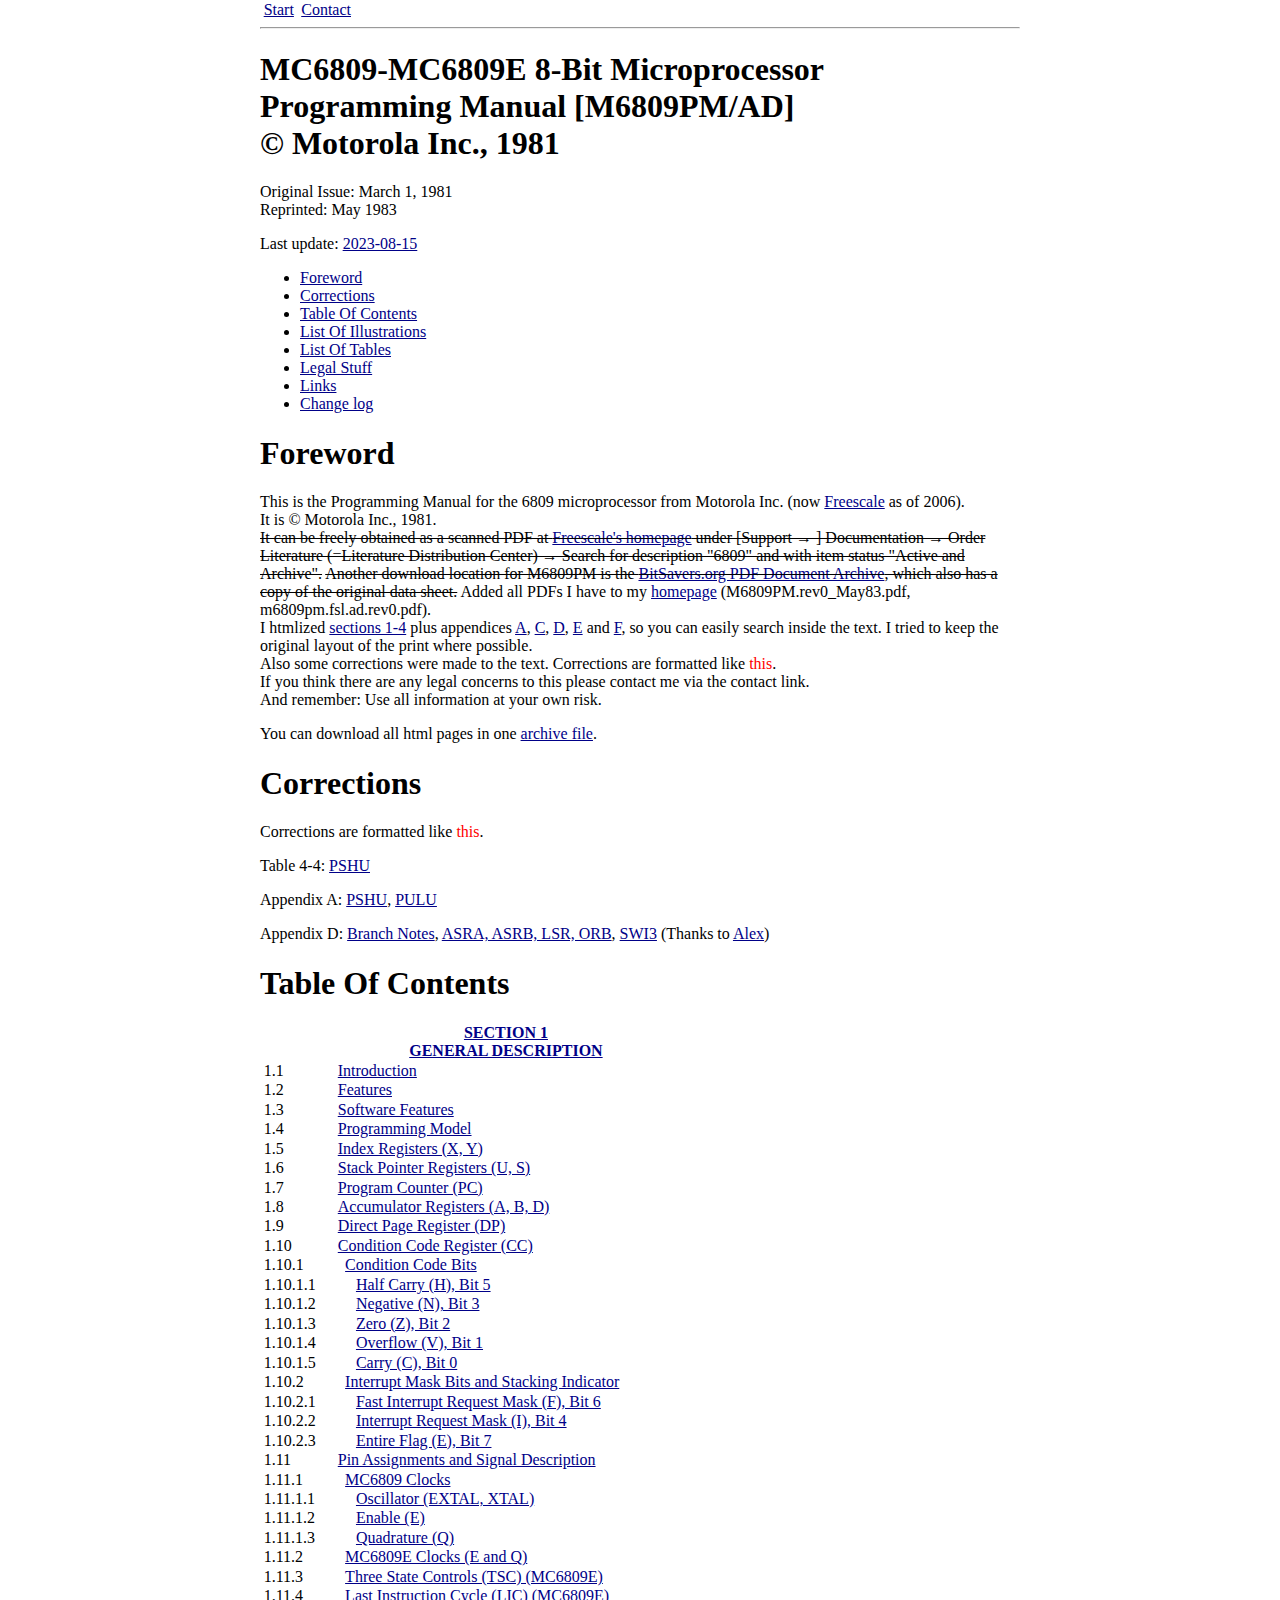
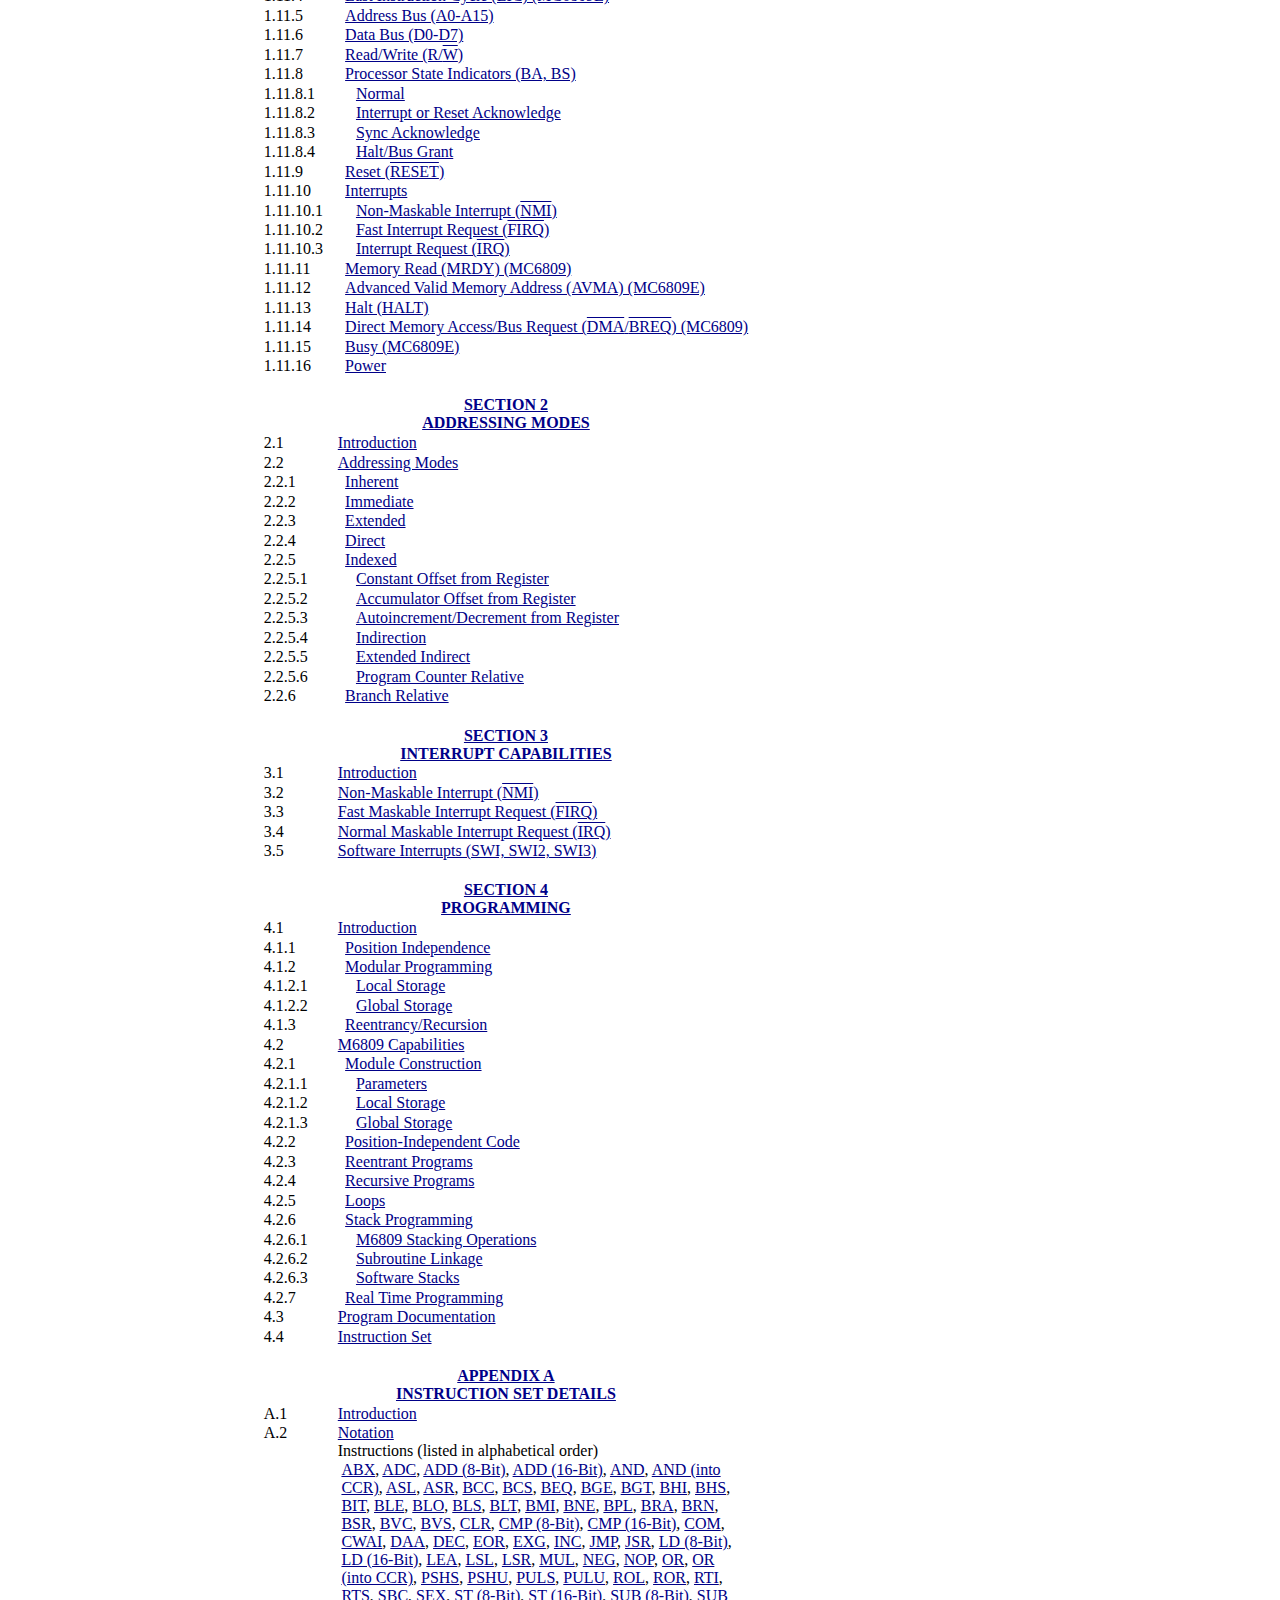
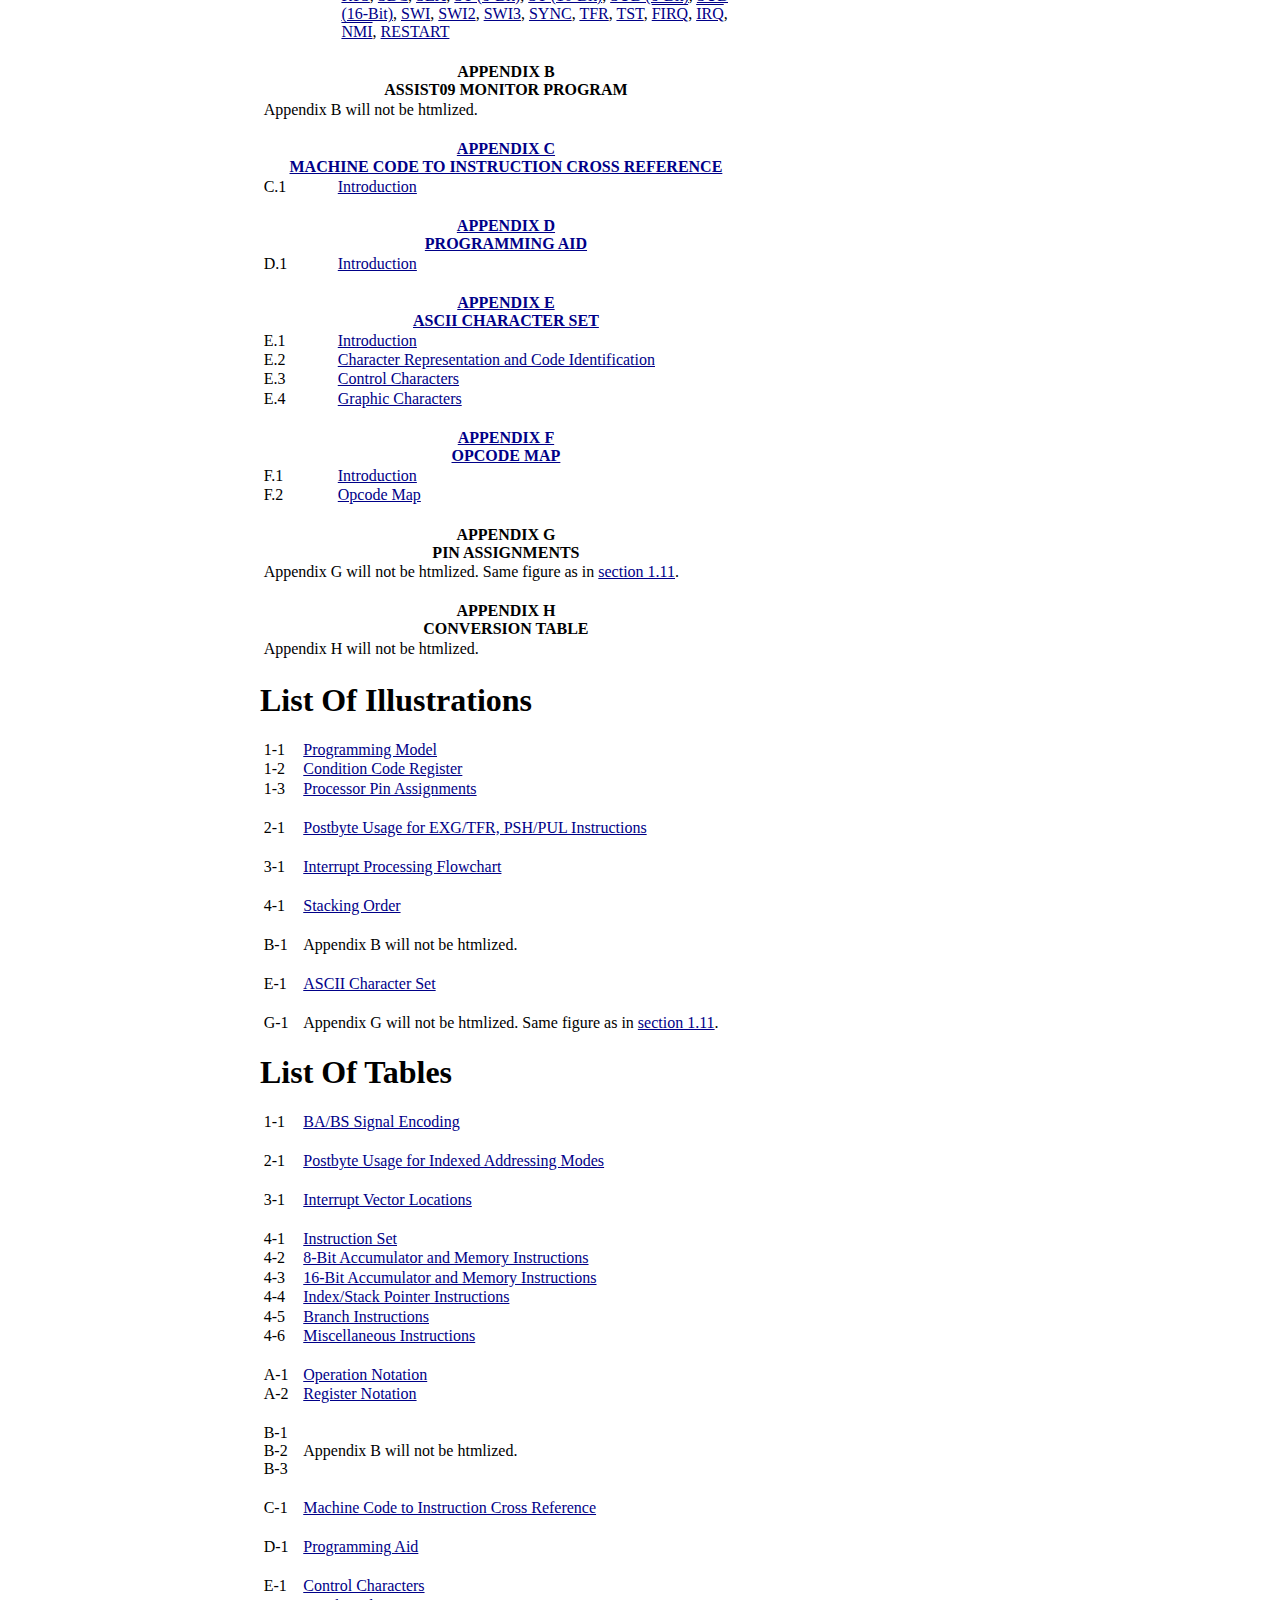
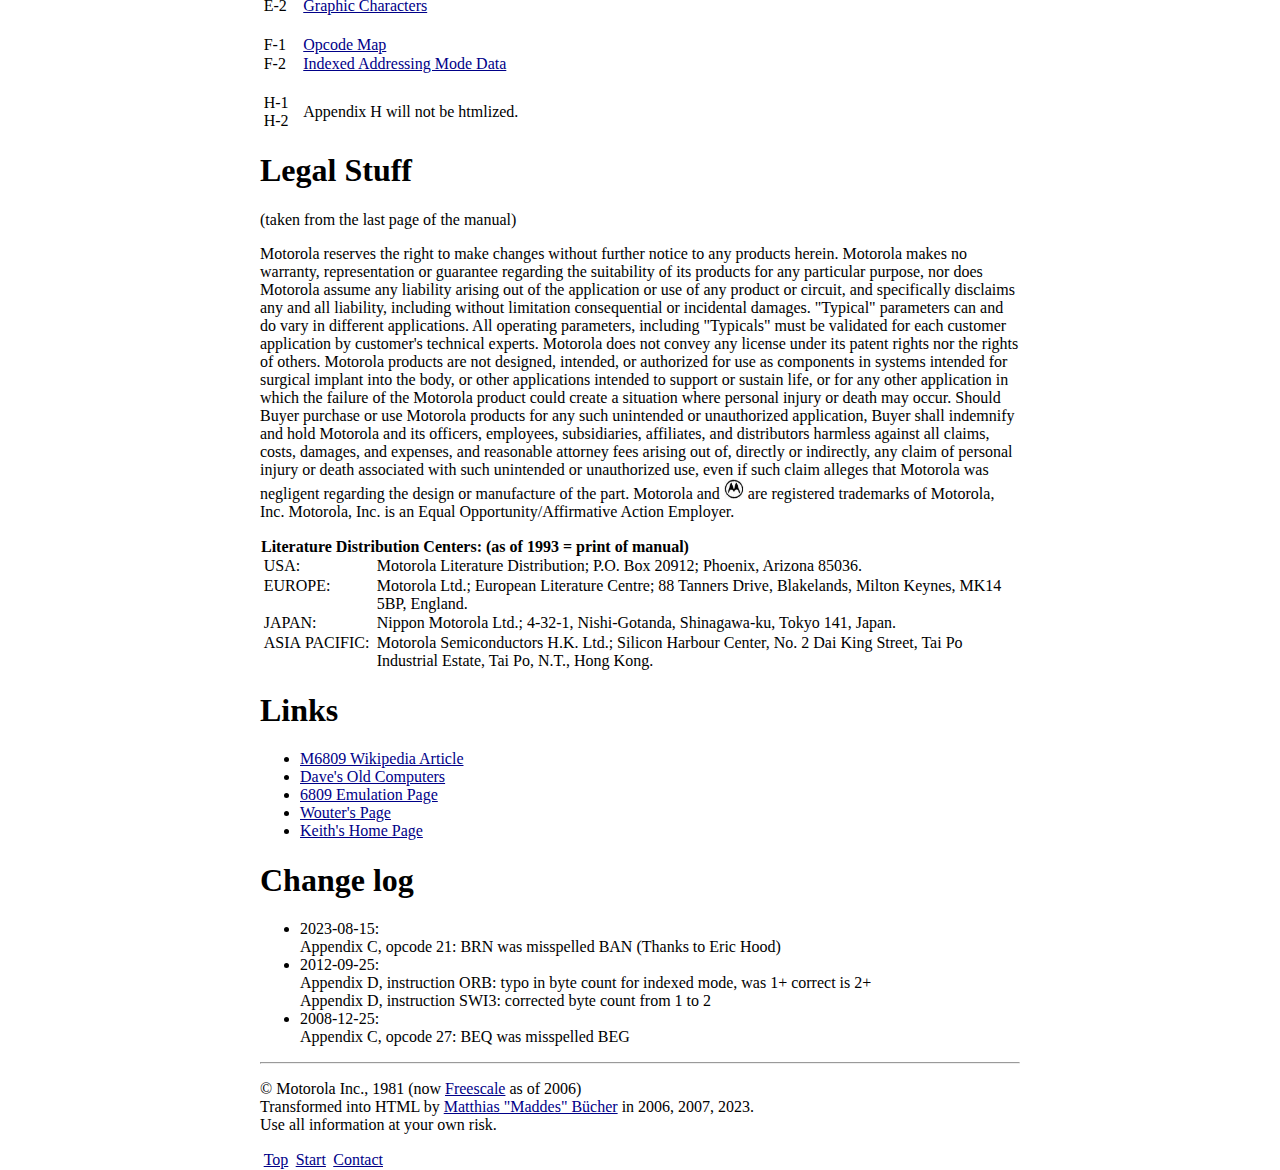
==== index.htm @ 048f1fd5 "Add HTMLized version of M6809PM with lastest updates from 2023-08-15" ====
<!DOCTYPE HTML PUBLIC "-//W3C//DTD HTML 4.01 Transitional//EN" "http://www.w3.org/TR/html4/loose.dtd">
<html lang="en">
<head>
<meta http-equiv="Content-Type" content="text/html;charset=UTF-8">
<title>MC6809-MC6809E Microprocessor Programming Manual [M6809PM] - Table Of Contents - Maddes.net</title>
<link rel="stylesheet" type="text/css" media="all" href="css/m6809pm.css">
</head>

<body><div class="text">
<a name="top"></a>
<table border="0"><tr>
<td><a href=".." target="_top">Start</a></td>
<td><a href="../contact.php">Contact</a></td>
</tr></table>

<hr>

<h1>MC6809-MC6809E 8-Bit Microprocessor Programming Manual [M6809PM/AD]<br>&copy; Motorola Inc., 1981</h1>

<p>Original Issue: March 1, 1981<br>
Reprinted: May 1983</p>

<p>Last update: <a href="#changelog">2023-08-15</a></p>

<ul>
  <li><a href="#foreword">Foreword</a></li>
  <li><a href="#corrections">Corrections</a></li>
  <li><a href="#toc">Table Of Contents</a></li>
  <li><a href="#loi">List Of Illustrations</a></li>
  <li><a href="#lot">List Of Tables</a></li>
  <li><a href="#legal">Legal Stuff</a></li>
  <li><a href="#links">Links</a></li>
  <li><a href="#changelog">Change log</a></li>
</ul>

<h1><a name="foreword">Foreword</a></h1>
<p>This is the Programming Manual for the 6809 microprocessor from Motorola Inc. (now <a href="http://www.freescale.com/" target="_top">Freescale</a> as of 2006).<br>
It is &copy; Motorola Inc., 1981.<br>
<s>It can be freely obtained as a scanned PDF at <a href="http://www.freescale.com/" target="_top">Freescale's homepage</a> under [Support &rarr; ] Documentation &rarr; Order Literature (=Literature Distribution Center) &rarr; Search for description &quot;6809&quot; and with item status &quot;Active and Archive&quot;.</s>
<s>Another download location for M6809PM is the <a href="http://www.bitsavers.org/pdf/motorola/" target="_top">BitSavers.org PDF Document Archive</a>, which also has a copy of the original data sheet.</s>
Added all PDFs I have to my <a href="../files/m6809pm/">homepage</a> (M6809PM.rev0_May83.pdf, m6809pm.fsl.ad.rev0.pdf).<br>
I htmlized <a href="sections.htm">sections 1-4</a> plus appendices <a href="appendix_a.htm">A</a>, <a href="appendix_c.htm">C</a>, <a href="appendix_d.htm">D</a>, <a href="appendix_e.htm">E</a> and <a href="appendix_f.htm">F</a>, so you can easily search inside the text.
I tried to keep the original layout of the print where possible.<br>
Also some corrections were made to the text.
Corrections are formatted like <span class="correction">this</span>.<br>
If you think there are any legal concerns to this please contact me via the contact link.<br>
And remember: Use all information at your own risk.</p>
<p>You can download all html pages in one <a href="../files/m6809pm/m6809pm_html.zip">archive file</a>.</p>

<h1><a name="corrections">Corrections</a></h1>
<p>Corrections are formatted like <span class="correction">this</span>.</p>
<p>Table 4-4: <a href="sections.htm#tab4-4">PSHU</a></p>
<p>Appendix A: <a href="appendix_a.htm#PSHU">PSHU</a>, <a href="appendix_a.htm#PULU">PULU</a></p>
<p>Appendix D: <a href="appendix_d.htm#noteD-1a">Branch Notes</a>, <a href="appendix_d.htm#tabD-1f">ASRA, ASRB, LSR, ORB</a>, <a href="appendix_d.htm#tabD-1f">SWI3</a> (Thanks to <a href="http://alex.kazik.de/" target="_top">Alex</a>)</p>

<h1><a name="toc">Table Of Contents</a></h1>
<table>
  <tr>
    <th colspan="5"><a href="sections.htm#sec1">SECTION 1<br>GENERAL DESCRIPTION</a></th>
  </tr>
  <tr>
    <td class="top left">1.1</td><td colspan="1"></td><td colspan="3"><a href="sections.htm#sec1_1">Introduction</a></td>
  </tr>
  <tr>
    <td class="top left">1.2</td><td colspan="1"></td><td colspan="3"><a href="sections.htm#sec1_2">Features</a></td>
  </tr>
  <tr>
    <td class="top left">1.3</td><td colspan="1"></td><td colspan="3"><a href="sections.htm#sec1_3">Software Features</a></td>
  </tr>
  <tr>
    <td class="top left">1.4</td><td colspan="1"></td><td colspan="3"><a href="sections.htm#sec1_4">Programming Model</a></td>
  </tr>
  <tr>
    <td class="top left">1.5</td><td colspan="1"></td><td colspan="3"><a href="sections.htm#sec1_5">Index Registers (X, Y)</a></td>
  </tr>
  <tr>
    <td class="top left">1.6</td><td colspan="1"></td><td colspan="3"><a href="sections.htm#sec1_6">Stack Pointer Registers (U, S)</a></td>
  </tr>
  <tr>
    <td class="top left">1.7</td><td colspan="1"></td><td colspan="3"><a href="sections.htm#sec1_7">Program Counter (PC)</a></td>
  </tr>
  <tr>
    <td class="top left">1.8</td><td colspan="1"></td><td colspan="3"><a href="sections.htm#sec1_8">Accumulator Registers (A, B, D)</a></td>
  </tr>
  <tr>
    <td class="top left">1.9</td><td colspan="1"></td><td colspan="3"><a href="sections.htm#sec1_9">Direct Page Register (DP)</a></td>
  </tr>
  <tr>
    <td class="top left">1.10</td><td colspan="1"></td><td colspan="3"><a href="sections.htm#sec1_10">Condition Code Register (CC)</a></td>
  </tr>
  <tr>
    <td class="top left">1.10.1</td><td colspan="2"></td><td colspan="2"><a href="sections.htm#sec1_10_1">Condition Code Bits</a></td>
  </tr>
  <tr>
    <td class="top left">1.10.1.1</td><td colspan="3"></td><td colspan="1"><a href="sections.htm#sec1_10_1_1">Half Carry (H), Bit 5</a></td>
  </tr>
  <tr>
    <td class="top left">1.10.1.2</td><td colspan="3"></td><td colspan="1"><a href="sections.htm#sec1_10_1_2">Negative (N), Bit 3</a></td>
  </tr>
  <tr>
    <td class="top left">1.10.1.3</td><td colspan="3"></td><td colspan="1"><a href="sections.htm#sec1_10_1_3">Zero (Z), Bit 2</a></td>
  </tr>
  <tr>
    <td class="top left">1.10.1.4</td><td colspan="3"></td><td colspan="1"><a href="sections.htm#sec1_10_1_4">Overflow (V), Bit 1</a></td>
  </tr>
  <tr>
    <td class="top left">1.10.1.5</td><td colspan="3"></td><td colspan="1"><a href="sections.htm#sec1_10_1_5">Carry (C), Bit 0</a></td>
  </tr>
  <tr>
    <td class="top left">1.10.2</td><td colspan="2"></td><td colspan="2"><a href="sections.htm#sec1_10_2">Interrupt Mask Bits and Stacking Indicator</a></td>
  </tr>
  <tr>
    <td class="top left">1.10.2.1</td><td colspan="3"></td><td colspan="1"><a href="sections.htm#sec1_10_2_1">Fast Interrupt Request Mask (F), Bit 6</a></td>
  </tr>
  <tr>
    <td class="top left">1.10.2.2</td><td colspan="3"></td><td colspan="1"><a href="sections.htm#sec1_10_2_2">Interrupt Request Mask (I), Bit 4</a></td>
  </tr>
  <tr>
    <td class="top left">1.10.2.3</td><td colspan="3"></td><td colspan="1"><a href="sections.htm#sec1_10_2_3">Entire Flag (E), Bit 7</a></td>
  </tr>
  <tr>
    <td class="top left">1.11</td><td colspan="1"></td><td colspan="3"><a href="sections.htm#sec1_11">Pin Assignments and Signal Description</a></td>
  </tr>
  <tr>
    <td class="top left">1.11.1</td><td colspan="2"></td><td colspan="2"><a href="sections.htm#sec1_11_1">MC6809 Clocks</a></td>
  </tr>
  <tr>
    <td class="top left">1.11.1.1</td><td colspan="3"></td><td colspan="1"><a href="sections.htm#sec1_11_1_1">Oscillator (EXTAL, XTAL)</a></td>
  </tr>
  <tr>
    <td class="top left">1.11.1.2</td><td colspan="3"></td><td colspan="1"><a href="sections.htm#sec1_11_1_2">Enable (E)</a></td>
  </tr>
  <tr>
    <td class="top left">1.11.1.3</td><td colspan="3"></td><td colspan="1"><a href="sections.htm#sec1_11_1_3">Quadrature (Q)</a></td>
  </tr>
  <tr>
    <td class="top left">1.11.2</td><td colspan="2"></td><td colspan="2"><a href="sections.htm#sec1_11_2">MC6809E Clocks (E and Q)</a></td>
  </tr>
  <tr>
    <td class="top left">1.11.3</td><td colspan="2"></td><td colspan="2"><a href="sections.htm#sec1_11_3">Three State Controls (TSC) (MC6809E)</a></td>
  </tr>
  <tr>
    <td class="top left">1.11.4</td><td colspan="2"></td><td colspan="2"><a href="sections.htm#sec1_11_4">Last Instruction Cycle (LIC) (MC6809E)</a></td>
  </tr>
  <tr>
    <td class="top left">1.11.5</td><td colspan="2"></td><td colspan="2"><a href="sections.htm#sec1_11_5">Address Bus (A0-A15)</a></td>
  </tr>
  <tr>
    <td class="top left">1.11.6</td><td colspan="2"></td><td colspan="2"><a href="sections.htm#sec1_11_6">Data Bus (D0-D7)</a></td>
  </tr>
  <tr>
    <td class="top left">1.11.7</td><td colspan="2"></td><td colspan="2"><a href="sections.htm#sec1_11_7">Read/Write (R/<span class="lowsignal">W</span>)</a></td>
  </tr>
  <tr>
    <td class="top left">1.11.8</td><td colspan="2"></td><td colspan="2"><a href="sections.htm#sec1_11_8">Processor State Indicators (BA, BS)</a></td>
  </tr>
  <tr>
    <td class="top left">1.11.8.1</td><td colspan="3"></td><td colspan="1"><a href="sections.htm#sec1_11_8_1">Normal</a></td>
  </tr>
  <tr>
    <td class="top left">1.11.8.2</td><td colspan="3"></td><td colspan="1"><a href="sections.htm#sec1_11_8_2">Interrupt or Reset Acknowledge</a></td>
  </tr>
  <tr>
    <td class="top left">1.11.8.3</td><td colspan="3"></td><td colspan="1"><a href="sections.htm#sec1_11_8_3">Sync Acknowledge</a></td>
  </tr>
  <tr>
    <td class="top left">1.11.8.4</td><td colspan="3"></td><td colspan="1"><a href="sections.htm#sec1_11_8_4">Halt/Bus Grant</a></td>
  </tr>
  <tr>
    <td class="top left">1.11.9</td><td colspan="2"></td><td colspan="2"><a href="sections.htm#sec1_11_9">Reset (<span class="lowsignal">RESET</span>)</a></td>
  </tr>
  <tr>
    <td class="top left">1.11.10</td><td colspan="2"></td><td colspan="2"><a href="sections.htm#sec1_11_10">Interrupts</a></td>
  </tr>
  <tr>
    <td class="top left">1.11.10.1</td><td colspan="3"></td><td colspan="1"><a href="sections.htm#sec1_11_10_1">Non-Maskable Interrupt (<span class="lowsignal">NMI</span>)</a></td>
  </tr>
  <tr>
    <td class="top left">1.11.10.2</td><td colspan="3"></td><td colspan="1"><a href="sections.htm#sec1_11_10_2">Fast Interrupt Request (<span class="lowsignal">FIRQ</span>)</a></td>
  </tr>
  <tr>
    <td class="top left">1.11.10.3</td><td colspan="3"></td><td colspan="1"><a href="sections.htm#sec1_11_10_3">Interrupt Request (<span class="lowsignal">IRQ</span>)</a></td>
  </tr>
  <tr>
    <td class="top left">1.11.11</td><td colspan="2"></td><td colspan="2"><a href="sections.htm#sec1_11_11">Memory Read (MRDY) (MC6809)</a></td>
  </tr>
  <tr>
    <td class="top left">1.11.12</td><td colspan="2"></td><td colspan="2"><a href="sections.htm#sec1_11_12">Advanced Valid Memory Address (AVMA) (MC6809E)</a></td>
  </tr>
  <tr>
    <td class="top left">1.11.13</td><td colspan="2"></td><td colspan="2"><a href="sections.htm#sec1_11_13">Halt (HALT)</a></td>
  </tr>
  <tr>
    <td class="top left">1.11.14</td><td colspan="2"></td><td colspan="2"><a href="sections.htm#sec1_11_14">Direct Memory Access/Bus Request (<span class="lowsignal">DMA</span>/<span class="lowsignal">BREQ</span>) (MC6809)</a></td>
  </tr>
  <tr>
    <td class="top left">1.11.15</td><td colspan="2"></td><td colspan="2"><a href="sections.htm#sec1_11_15">Busy (MC6809E)</a></td>
  </tr>
  <tr>
    <td class="top left">1.11.16</td><td colspan="2"></td><td colspan="2"><a href="sections.htm#sec1_11_16">Power</a></td>
  </tr>
  <tr>
    <td colspan="5">&nbsp;</td>
  </tr>
  <tr>
    <th colspan="5"><a href="sections.htm#sec2">SECTION 2<br>ADDRESSING MODES</a></th>
  </tr>
  <tr>
    <td class="top left">2.1</td><td colspan="1"></td><td colspan="3"><a href="sections.htm#sec2_1">Introduction</a></td>
  </tr>
  <tr>
    <td class="top left">2.2</td><td colspan="1"></td><td colspan="3"><a href="sections.htm#sec2_2">Addressing Modes</a></td>
  </tr>
  <tr>
    <td class="top left">2.2.1</td><td colspan="2"></td><td colspan="2"><a href="sections.htm#sec2_2_1">Inherent</a></td>
  </tr>
  <tr>
    <td class="top left">2.2.2</td><td colspan="2"></td><td colspan="2"><a href="sections.htm#sec2_2_2">Immediate</a></td>
  </tr>
  <tr>
    <td class="top left">2.2.3</td><td colspan="2"></td><td colspan="2"><a href="sections.htm#sec2_2_3">Extended</a></td>
  </tr>
  <tr>
    <td class="top left">2.2.4</td><td colspan="2"></td><td colspan="2"><a href="sections.htm#sec2_2_4">Direct</a></td>
  </tr>
  <tr>
    <td class="top left">2.2.5</td><td colspan="2"></td><td colspan="2"><a href="sections.htm#sec2_2_5">Indexed</a></td>
  </tr>
  <tr>
    <td class="top left">2.2.5.1</td><td colspan="3"></td><td colspan="1"><a href="sections.htm#sec2_2_5_1">Constant Offset from Register</a></td>
  </tr>
  <tr>
    <td class="top left">2.2.5.2</td><td colspan="3"></td><td colspan="1"><a href="sections.htm#sec2_2_5_2">Accumulator Offset from Register</a></td>
  </tr>
  <tr>
    <td class="top left">2.2.5.3</td><td colspan="3"></td><td colspan="1"><a href="sections.htm#sec2_2_5_3">Autoincrement/Decrement from Register</a></td>
  </tr>
  <tr>
    <td class="top left">2.2.5.4</td><td colspan="3"></td><td colspan="1"><a href="sections.htm#sec2_2_5_4">Indirection</a></td>
  </tr>
  <tr>
    <td class="top left">2.2.5.5</td><td colspan="3"></td><td colspan="1"><a href="sections.htm#sec2_2_5_5">Extended Indirect</a></td>
  </tr>
  <tr>
    <td class="top left">2.2.5.6</td><td colspan="3"></td><td colspan="1"><a href="sections.htm#sec2_2_5_6">Program Counter Relative</a></td>
  </tr>
  <tr>
    <td class="top left">2.2.6</td><td colspan="2"></td><td colspan="2"><a href="sections.htm#sec2_2_6">Branch Relative</a></td>
  </tr>
  <tr>
    <td colspan="5">&nbsp;</td>
  </tr>
  <tr>
    <th colspan="5"><a href="sections.htm#sec3">SECTION 3<br>INTERRUPT CAPABILITIES</a></th>
  </tr>
  <tr>
    <td class="top left">3.1</td><td colspan="1"></td><td colspan="3"><a href="sections.htm#sec3_1">Introduction</a></td>
  </tr>
  <tr>
    <td class="top left">3.2</td><td colspan="1"></td><td colspan="3"><a href="sections.htm#sec3_2">Non-Maskable Interrupt (<span class="lowsignal">NMI</span>)</a></td>
  </tr>
  <tr>
    <td class="top left">3.3</td><td colspan="1"></td><td colspan="3"><a href="sections.htm#sec3_3">Fast Maskable Interrupt Request (<span class="lowsignal">FIRQ</span>)</a></td>
  </tr>
  <tr>
    <td class="top left">3.4</td><td colspan="1"></td><td colspan="3"><a href="sections.htm#sec3_4">Normal Maskable Interrupt Request (<span class="lowsignal">IRQ</span>)</a></td>
  </tr>
  <tr>
    <td class="top left">3.5</td><td colspan="1"></td><td colspan="3"><a href="sections.htm#sec3_5">Software Interrupts (SWI, SWI2, SWI3)</a></td>
  </tr>
  <tr>
    <td colspan="5">&nbsp;</td>
  </tr>
  <tr>
    <th colspan="5"><a href="sections.htm#sec4">SECTION 4<br>PROGRAMMING</a></th>
  </tr>
  <tr>
    <td class="top left">4.1</td><td colspan="1"></td><td colspan="3"><a href="sections.htm#sec4_1">Introduction</a></td>
  </tr>
  <tr>
    <td class="top left">4.1.1</td><td colspan="2"></td><td colspan="2"><a href="sections.htm#sec4_1_1">Position Independence</a></td>
  </tr>
  <tr>
    <td class="top left">4.1.2</td><td colspan="2"></td><td colspan="2"><a href="sections.htm#sec4_1_2">Modular Programming</a></td>
  </tr>
  <tr>
    <td class="top left">4.1.2.1</td><td colspan="3"></td><td colspan="1"><a href="sections.htm#sec4_1_2_1">Local Storage</a></td>
  </tr>
  <tr>
    <td class="top left">4.1.2.2</td><td colspan="3"></td><td colspan="1"><a href="sections.htm#sec4_1_2_2">Global Storage</a></td>
  </tr>
  <tr>
    <td class="top left">4.1.3</td><td colspan="2"></td><td colspan="2"><a href="sections.htm#sec4_1_3">Reentrancy/Recursion</a></td>
  </tr>
  <tr>
    <td class="top left">4.2</td><td colspan="1"></td><td colspan="3"><a href="sections.htm#sec4_2">M6809 Capabilities</a></td>
  </tr>
  <tr>
    <td class="top left">4.2.1</td><td colspan="2"></td><td colspan="2"><a href="sections.htm#sec4_2_1">Module Construction</a></td>
  </tr>
  <tr>
    <td class="top left">4.2.1.1</td><td colspan="3"></td><td colspan="1"><a href="sections.htm#sec4_2_1_1">Parameters</a></td>
  </tr>
  <tr>
    <td class="top left">4.2.1.2</td><td colspan="3"></td><td colspan="1"><a href="sections.htm#sec4_2_1_2">Local Storage</a></td>
  </tr>
  <tr>
    <td class="top left">4.2.1.3</td><td colspan="3"></td><td colspan="1"><a href="sections.htm#sec4_2_1_3">Global Storage</a></td>
  </tr>
  <tr>
    <td class="top left">4.2.2</td><td colspan="2"></td><td colspan="2"><a href="sections.htm#sec4_2_2">Position-Independent Code</a></td>
  </tr>
  <tr>
    <td class="top left">4.2.3</td><td colspan="2"></td><td colspan="2"><a href="sections.htm#sec4_2_3">Reentrant Programs</a></td>
  </tr>
  <tr>
    <td class="top left">4.2.4</td><td colspan="2"></td><td colspan="2"><a href="sections.htm#sec4_2_4">Recursive Programs</a></td>
  </tr>
  <tr>
    <td class="top left">4.2.5</td><td colspan="2"></td><td colspan="2"><a href="sections.htm#sec4_2_5">Loops</a></td>
  </tr>
  <tr>
    <td class="top left">4.2.6</td><td colspan="2"></td><td colspan="2"><a href="sections.htm#sec4_2_6">Stack Programming</a></td>
  </tr>
  <tr>
    <td class="top left">4.2.6.1</td><td colspan="3"></td><td colspan="1"><a href="sections.htm#sec4_2_6_1">M6809 Stacking Operations</a></td>
  </tr>
  <tr>
    <td class="top left">4.2.6.2</td><td colspan="3"></td><td colspan="1"><a href="sections.htm#sec4_2_6_2">Subroutine Linkage</a></td>
  </tr>
  <tr>
    <td class="top left">4.2.6.3</td><td colspan="3"></td><td colspan="1"><a href="sections.htm#sec4_2_6_3">Software Stacks</a></td>
  </tr>
  <tr>
    <td class="top left">4.2.7</td><td colspan="2"></td><td colspan="2"><a href="sections.htm#sec4_2_7">Real Time Programming</a></td>
  </tr>
  <tr>
    <td class="top left">4.3</td><td colspan="1"></td><td colspan="3"><a href="sections.htm#sec4_3">Program Documentation</a></td>
  </tr>
  <tr>
    <td class="top left">4.4</td><td colspan="1"></td><td colspan="3"><a href="sections.htm#sec4_4">Instruction Set</a></td>
  </tr>
  <tr>
    <td colspan="5">&nbsp;</td>
  </tr>
  <tr>
    <th colspan="5"><a href="appendix_a.htm#appA">APPENDIX A<br>INSTRUCTION SET DETAILS</a></th>
  </tr>
  <tr>
    <td class="top left">A.1</td><td colspan="1"></td><td colspan="3"><a href="appendix_a.htm#appA_1">Introduction</a></td>
  </tr>
  <tr>
    <td class="top left">A.2</td><td colspan="1"></td><td colspan="3"><a href="appendix_a.htm#appA_2">Notation</a><br>
Instructions (listed in alphabetical order)<br>
<table><tr><td width="400">
<a href="appendix_a.htm#ABX">ABX</a>,
<a href="appendix_a.htm#ADC">ADC</a>,
<a href="appendix_a.htm#ADD (8-Bit)">ADD (8-Bit)</a>,
<a href="appendix_a.htm#ADD (16-Bit)">ADD (16-Bit)</a>,
<a href="appendix_a.htm#AND">AND</a>,
<a href="appendix_a.htm#AND">AND (into CCR)</a>,
<a href="appendix_a.htm#ASL">ASL</a>,
<a href="appendix_a.htm#ASR">ASR</a>,
<a href="appendix_a.htm#BCC">BCC</a>,
<a href="appendix_a.htm#BCS">BCS</a>,
<a href="appendix_a.htm#BEQ">BEQ</a>,
<a href="appendix_a.htm#BGE">BGE</a>,
<a href="appendix_a.htm#BGT">BGT</a>,
<a href="appendix_a.htm#BHI">BHI</a>,
<a href="appendix_a.htm#BHS">BHS</a>,
<a href="appendix_a.htm#BIT">BIT</a>,
<a href="appendix_a.htm#BLE">BLE</a>,
<a href="appendix_a.htm#BLO">BLO</a>,
<a href="appendix_a.htm#BLS">BLS</a>,
<a href="appendix_a.htm#BLT">BLT</a>,
<a href="appendix_a.htm#BMI">BMI</a>,
<a href="appendix_a.htm#BNE">BNE</a>,
<a href="appendix_a.htm#BPL">BPL</a>,
<a href="appendix_a.htm#BRA">BRA</a>,
<a href="appendix_a.htm#BRN">BRN</a>,
<a href="appendix_a.htm#BSR">BSR</a>,
<a href="appendix_a.htm#BVC">BVC</a>,
<a href="appendix_a.htm#BVS">BVS</a>,
<a href="appendix_a.htm#CLR">CLR</a>,
<a href="appendix_a.htm#CMP (8-Bit)">CMP (8-Bit)</a>,
<a href="appendix_a.htm#CMP (16-Bit)">CMP (16-Bit)</a>,
<a href="appendix_a.htm#COM">COM</a>,
<a href="appendix_a.htm#CWAI">CWAI</a>,
<a href="appendix_a.htm#DAA">DAA</a>,
<a href="appendix_a.htm#DEC">DEC</a>,
<a href="appendix_a.htm#EOR">EOR</a>,
<a href="appendix_a.htm#EXG">EXG</a>,
<a href="appendix_a.htm#INC">INC</a>,
<a href="appendix_a.htm#JMP">JMP</a>,
<a href="appendix_a.htm#JSR">JSR</a>,
<a href="appendix_a.htm#LD (8-Bit)">LD (8-Bit)</a>,
<a href="appendix_a.htm#LD (16-Bit)">LD (16-Bit)</a>,
<a href="appendix_a.htm#LEA">LEA</a>,
<a href="appendix_a.htm#LSL">LSL</a>,
<a href="appendix_a.htm#LSR">LSR</a>,
<a href="appendix_a.htm#MUL">MUL</a>,
<a href="appendix_a.htm#NEG">NEG</a>,
<a href="appendix_a.htm#NOP">NOP</a>,
<a href="appendix_a.htm#OR">OR</a>,
<a href="appendix_a.htm#OR">OR (into CCR)</a>,
<a href="appendix_a.htm#PSHS">PSHS</a>,
<a href="appendix_a.htm#PSHU">PSHU</a>,
<a href="appendix_a.htm#PULS">PULS</a>,
<a href="appendix_a.htm#PULU">PULU</a>,
<a href="appendix_a.htm#ROL">ROL</a>,
<a href="appendix_a.htm#ROR">ROR</a>,
<a href="appendix_a.htm#RTI">RTI</a>,
<a href="appendix_a.htm#RTS">RTS</a>,
<a href="appendix_a.htm#SBC">SBC</a>,
<a href="appendix_a.htm#SEX">SEX</a>,
<a href="appendix_a.htm#ST (8-Bit)">ST (8-Bit)</a>,
<a href="appendix_a.htm#ST (16-Bit)">ST (16-Bit)</a>,
<a href="appendix_a.htm#SUB (8-Bit)">SUB (8-Bit)</a>,
<a href="appendix_a.htm#SUB (16-Bit)">SUB (16-Bit)</a>,
<a href="appendix_a.htm#SWI">SWI</a>,
<a href="appendix_a.htm#SWI2">SWI2</a>,
<a href="appendix_a.htm#SWI3">SWI3</a>,
<a href="appendix_a.htm#SYNC">SYNC</a>,
<a href="appendix_a.htm#TFR">TFR</a>,
<a href="appendix_a.htm#TST">TST</a>,
<a href="appendix_a.htm#FIRQ"><span class="lowsignal">FIRQ</span></a>,
<a href="appendix_a.htm#IRQ"><span class="lowsignal">IRQ</span></a>,
<a href="appendix_a.htm#NMI"><span class="lowsignal">NMI</span></a>,
<a href="appendix_a.htm#RESTART">RESTART</a>
</td></tr></table>
</td>
  </tr>
  <tr>
    <td colspan="5">&nbsp;</td>
  </tr>
  <tr>
    <th colspan="5">APPENDIX B<br>ASSIST09 MONITOR PROGRAM</th>
  </tr>
  <tr>
    <td colspan="5" class="top left">Appendix B will not be htmlized.</td>
  </tr>
  <tr>
    <td colspan="5">&nbsp;</td>
  </tr>
  <tr>
    <th colspan="5"><a href="appendix_c.htm#appC">APPENDIX C<br>MACHINE CODE TO INSTRUCTION CROSS REFERENCE</a></th>
  </tr>
  <tr>
    <td class="top left">C.1</td><td colspan="1"></td><td colspan="3"><a href="appendix_c.htm#appC_1">Introduction</a></td>
  </tr>
  <tr>
    <td colspan="5">&nbsp;</td>
  </tr>
  <tr>
    <th colspan="5"><a href="appendix_d.htm#appD">APPENDIX D<br>PROGRAMMING AID</a></th>
  </tr>
  <tr>
    <td class="top left">D.1</td><td colspan="1"></td><td colspan="3"><a href="appendix_d.htm#appD_1">Introduction</a></td>
  </tr>
  <tr>
    <td colspan="5">&nbsp;</td>
  </tr>
  <tr>
    <th colspan="5"><a href="appendix_e.htm#appE">APPENDIX E<br>ASCII CHARACTER SET</a></th>
  </tr>
  <tr>
    <td class="top left">E.1</td><td colspan="1"></td><td colspan="3"><a href="appendix_e.htm#appE_1">Introduction</a></td>
  </tr>
  <tr>
    <td class="top left">E.2</td><td colspan="1"></td><td colspan="3"><a href="appendix_e.htm#appE_2">Character Representation and Code Identification</a></td>
  </tr>
  <tr>
    <td class="top left">E.3</td><td colspan="1"></td><td colspan="3"><a href="appendix_e.htm#appE_3">Control Characters</a></td>
  </tr>
  <tr>
    <td class="top left">E.4</td><td colspan="1"></td><td colspan="3"><a href="appendix_e.htm#appE_4">Graphic Characters</a></td>
  </tr>
  <tr>
    <td colspan="5">&nbsp;</td>
  </tr>
  <tr>
    <th colspan="5"><a href="appendix_f.htm#appF">APPENDIX F<br>OPCODE MAP</a></th>
  </tr>
  <tr>
    <td class="top left">F.1</td><td colspan="1"></td><td colspan="3"><a href="appendix_f.htm#appF_1">Introduction</a></td>
  </tr>
  <tr>
    <td class="top left">F.2</td><td colspan="1"></td><td colspan="3"><a href="appendix_f.htm#appF_2">Opcode Map</a></td>
  </tr>
  <tr>
    <td colspan="5">&nbsp;</td>
  </tr>
  <tr>
    <th colspan="5">APPENDIX G<br>PIN ASSIGNMENTS</th>
  </tr>
  <tr>
    <td colspan="5" class="top left">Appendix G will not be htmlized. Same figure as in <a href="sections.htm#sec1_11">section 1.11</a>.</td>
  </tr>
  <tr>
    <td colspan="5">&nbsp;</td>
  </tr>
  <tr>
    <th colspan="5">APPENDIX H<br>CONVERSION TABLE</th>
  </tr>
  <tr>
    <td colspan="5" class="top left">Appendix H will not be htmlized.</td>
  </tr>
<!-- tablerow for all indents (5) -->
  <tr>
    <td class="top left"></td><td></td><td></td><td></td><td></td>
  </tr>
</table>

<h1><a name="loi">List Of Illustrations</a></h1>
<table>
  <tr>
    <td class="top left">1-1</td><td></td><td><a href="sections.htm#fig1-1">Programming Model</a></td>
  </tr>
  <tr>
    <td class="top left">1-2</td><td></td><td><a href="sections.htm#fig1-2">Condition Code Register</a></td>
  </tr>
  <tr>
    <td class="top left">1-3</td><td></td><td><a href="sections.htm#fig1-3">Processor Pin Assignments</a></td>
  </tr>
  <tr>
    <td colspan="5">&nbsp;</td>
  </tr>
  <tr>
    <td class="top left">2-1</td><td></td><td><a href="sections.htm#fig2-1">Postbyte Usage for EXG/TFR, PSH/PUL Instructions</a></td>
  </tr>
  <tr>
    <td colspan="5">&nbsp;</td>
  </tr>
  <tr>
    <td class="top left">3-1</td><td></td><td><a href="sections.htm#fig3-1">Interrupt Processing Flowchart</a></td>
  </tr>
  <tr>
    <td colspan="5">&nbsp;</td>
  </tr>
  <tr>
    <td class="top left">4-1</td><td></td><td><a href="sections.htm#fig4-1">Stacking Order</a></td>
  </tr>
  <tr>
    <td colspan="5">&nbsp;</td>
  </tr>
  <tr>
    <td class="top left">B-1</td><td></td><td>Appendix B will not be htmlized.</td>
  </tr>
  <tr>
    <td colspan="5">&nbsp;</td>
  </tr>
  <tr>
    <td class="top left">E-1</td><td></td><td><a href="appendix_e.htm#figE-1">ASCII Character Set</a></td>
  </tr>
  <tr>
    <td colspan="5">&nbsp;</td>
  </tr>
  <tr>
    <td class="top left">G-1</td><td></td><td>Appendix G will not be htmlized. Same figure as in <a href="sections.htm#sec1_11">section 1.11</a>.</td>
  </tr>
</table>

<h1><a name="lot">List Of Tables</a></h1>
<table>
  <tr>
    <td class="top left">1-1</td><td></td><td><a href="sections.htm#tab1-1">BA/BS Signal Encoding</a></td>
  </tr>
  <tr>
    <td colspan="5">&nbsp;</td>
  </tr>
  <tr>
    <td class="top left">2-1</td><td></td><td><a href="sections.htm#tab2-1">Postbyte Usage for Indexed Addressing Modes</a></td>
  </tr>
  <tr>
    <td colspan="5">&nbsp;</td>
  </tr>
  <tr>
    <td class="top left">3-1</td><td></td><td><a href="sections.htm#tab3-1">Interrupt Vector Locations</a></td>
  </tr>
  <tr>
    <td colspan="5">&nbsp;</td>
  </tr>
  <tr>
    <td class="top left">4-1</td><td></td><td><a href="sections.htm#tab4-1">Instruction Set</a></td>
  </tr>
  <tr>
    <td class="top left">4-2</td><td></td><td><a href="sections.htm#tab4-2">8-Bit Accumulator and Memory Instructions</a></td>
  </tr>
  <tr>
    <td class="top left">4-3</td><td></td><td><a href="sections.htm#tab4-3">16-Bit Accumulator and Memory Instructions</a></td>
  </tr>
  <tr>
    <td class="top left">4-4</td><td></td><td><a href="sections.htm#tab4-4">Index/Stack Pointer Instructions</a></td>
  </tr>
  <tr>
    <td class="top left">4-5</td><td></td><td><a href="sections.htm#tab4-5">Branch Instructions</a></td>
  </tr>
  <tr>
    <td class="top left">4-6</td><td></td><td><a href="sections.htm#tab4-6">Miscellaneous Instructions</a></td>
  </tr>
  <tr>
    <td colspan="5">&nbsp;</td>
  </tr>
  <tr>
    <td class="top left">A-1</td><td></td><td><a href="appendix_a.htm#tabA-1">Operation Notation</a></td>
  </tr>
  <tr>
    <td class="top left">A-2</td><td></td><td><a href="appendix_a.htm#tabA-2">Register Notation</a></td>
  </tr>
  <tr>
    <td colspan="5">&nbsp;</td>
  </tr>
  <tr>
    <td class="top left">B-1<br>B-2<br>B-3</td><td></td><td>Appendix B will not be htmlized.</td>
  </tr>
  <tr>
    <td colspan="5">&nbsp;</td>
  </tr>
  <tr>
    <td class="top left">C-1</td><td></td><td><a href="appendix_c.htm#tabC-1">Machine Code to Instruction Cross Reference</a></td>
  </tr>
  <tr>
    <td colspan="5">&nbsp;</td>
  </tr>
  <tr>
    <td class="top left">D-1</td><td></td><td><a href="appendix_d.htm#tabD-1">Programming Aid</a></td>
  </tr>
  <tr>
    <td colspan="5">&nbsp;</td>
  </tr>
  <tr>
    <td class="top left">E-1</td><td></td><td><a href="appendix_e.htm#tabE-1">Control Characters</a></td>
  </tr>
  <tr>
    <td class="top left">E-2</td><td></td><td><a href="appendix_e.htm#tabE-2">Graphic Characters</a></td>
  </tr>
  <tr>
    <td colspan="5">&nbsp;</td>
  </tr>
  <tr>
    <td class="top left">F-1</td><td></td><td><a href="appendix_f.htm#tabF-1">Opcode Map</a></td>
  </tr>
  <tr>
    <td class="top left">F-2</td><td></td><td><a href="appendix_f.htm#tabF-2">Indexed Addressing Mode Data</a></td>
  </tr>
  <tr>
    <td colspan="5">&nbsp;</td>
  </tr>
  <tr>
    <td class="top left">H-1<br>H-2</td><td></td><td>Appendix H will not be htmlized.</td>
  </tr>
</table>

<h1><a name="legal">Legal Stuff</a></h1>
<p>(taken from the last page of the manual)</p>
<p>Motorola reserves the right to make changes without further notice to any products herein.
Motorola makes no warranty, representation or guarantee regarding the suitability of its products for any particular purpose, nor does Motorola assume any liability arising out of the application or use of any product or circuit, and specifically disclaims any and all liability, including without limitation consequential or incidental damages.
&quot;Typical&quot; parameters can and do vary in different applications.
All operating parameters, including &quot;Typicals&quot; must be validated for each customer application by customer's technical experts.
Motorola does not convey any license under its patent rights nor the rights of others.
Motorola products are not designed, intended, or authorized for use as components in systems intended for surgical implant into the body, or other applications intended to support or sustain life, or for any other application in which the failure of the Motorola product could create a situation where personal injury or death may occur.
Should Buyer purchase or use Motorola products for any such unintended or unauthorized application, Buyer shall indemnify and hold Motorola and its officers, employees, subsidiaries, affiliates, and distributors harmless against all claims, costs, damages, and expenses, and reasonable attorney fees arising out of, directly or indirectly, any claim of personal injury or death associated with such unintended or unauthorized use, even if such claim alleges that Motorola was negligent regarding the design or manufacture of the part.
Motorola and <img src="gfx/motorola_tm.jpg" width="20" alt="Motorola Logo"> are registered trademarks of Motorola, Inc.
Motorola, Inc. is an Equal Opportunity/Affirmative Action Employer.</p>
<table>
  <tr>
    <th colspan="2" class="left">Literature Distribution Centers: (as of 1993 = print of manual)</th>
  </tr>
  <tr>
    <td class="top left">USA:</td><td>Motorola Literature Distribution; P.O. Box 20912; Phoenix, Arizona 85036.</td>
  </tr>
  <tr>
    <td class="top left">EUROPE:</td><td>Motorola Ltd.; European Literature Centre; 88 Tanners Drive, Blakelands, Milton Keynes, MK14 5BP, England.</td>
  </tr>
  <tr>
    <td class="top left">JAPAN:</td><td>Nippon Motorola Ltd.; 4-32-1, Nishi-Gotanda, Shinagawa-ku, Tokyo 141, Japan.</td>
  </tr>
  <tr>
    <td class="top left">ASIA&nbsp;PACIFIC:</td><td>Motorola Semiconductors H.K. Ltd.; Silicon Harbour Center, No. 2 Dai King Street, Tai Po Industrial Estate, Tai Po, N.T., Hong Kong.</td>
  </tr>
</table>

<h1><a name="links">Links</a></h1>
<ul>
<li><a href="http://en.wikipedia.org/wiki/Motorola_6809" target="_top">M6809 Wikipedia Article</a></li>
<li><a href="http://www.classiccmp.org/dunfield/d6809/docs.htm" target="_top">Dave's Old Computers</a></li>
<li><a href="http://koti.mbnet.fi/~atjs/mc6809/" target="_top">6809 Emulation Page</a></li>
<li><a href="http://retro.co.za/6809/" target="_top">Wouter's Page</a></li>
<li><a href="http://www.howell1964.freeserve.co.uk/parts/" target="_top">Keith's Home Page</a></li>
</ul>

<h1><a name="changelog">Change log</a></h1>
<ul>
<li>2023-08-15:<br>
Appendix C, opcode 21: BRN was misspelled BAN (Thanks to Eric Hood)</li>
<li>2012-09-25:<br>
Appendix D, instruction ORB: typo in byte count for indexed mode, was 1+ correct is 2+<br>
Appendix D, instruction SWI3: corrected byte count from 1 to 2</li>
<li>2008-12-25:<br>
Appendix C, opcode 27: BEQ was misspelled BEG</li>
</ul>

<hr>

<p>&copy; Motorola Inc., 1981 (now <a href="http://www.freescale.com/" target="_top">Freescale</a> as of 2006)<br>
Transformed into HTML by <a href="http://www.maddes.net/" target="_top">Matthias &quot;Maddes&quot; Bücher</a> in 2006, 2007, 2023.<br>
Use all information at your own risk.</p>

<table border="0"><tr>
<td><a href="#top">Top</a></td>
<td><a href=".." target="_top">Start</a></td>
<td><a href="../contact.php">Contact</a></td>
</tr></table>

</div></body>
</html>
---- css/m6809pm.css ----
.left { text-align:left; }
.center { text-align:center; }
.right { text-align:right; }
.top { vertical-align:top; }
.middle { vertical-align:middle; }
.bottom { vertical-align:bottom; }
.big { font-size:150%; }
.underline { text-decoration:underline; }
.bold { font-weight:bold; }

.lowsignal { text-decoration:overline; }
.correction { color:red; }

/* All borders */
.borders { border-style:solid; }
/* 3 borders */
.bordernotop { border-style:solid; border-top-style:none; }
.bordernobottom { border-style:solid; border-bottom-style:none; }
.bordernoleft { border-style:solid; border-left-style:none; }
.bordernoright { border-style:solid; border-right-style:none; }
/* 2 borders */
.bordernosides { border-style:solid; border-left-style:none; border-right-style:none; }
.bordersides { border-style:none; border-left-style:solid; border-right-style:solid; }
.bordertopleft { border-style:none; border-top-style:solid; border-left-style:solid; }
.bordertopright { border-style:none; border-top-style:solid;  border-right-style:solid; }
.borderbottomleft { border-style:none; border-bottom-style:solid; border-left-style:solid; }
.borderbottomright { border-style:none; border-bottom-style:solid; border-right-style:solid; }
/* 1 border */
.bordertop { border-style:none; border-top-style:solid; }
.borderbottom { border-style:none; border-bottom-style:solid; }
.borderleft { border-style:none; border-left-style:solid; }
.borderright { border-style:none; border-right-style:solid; }
/* No borders */
.noborders { border-style:none; }

@page { size: auto; }
@page landscape { size: landscape; }

body { background-color:white; color:black; margin: 0 auto; }
.text { width: 760px; margin: auto auto; }
.landscape { page:landscape; page-break-before:always; page-break-after:always; }

a:link { color:#000088; }
a:visited { color:#880088; }
a:active { color:#0000FF; }
caption { text-align:center; font-weight:bold; white-space:nowrap; padding-top:1ex; padding-bottom:0.5ex; }
table { text-align:left; caption-side:top; empty-cells:show; border-collapse:collapse; }
th { text-align:center; font-weight:bold; }
td { padding-left:0.5ex; padding-right:0.5ex; padding-top:0.1ex; padding-bottom:0.1ex; }
td.bitbox { width:2ex; text-align:center; border-style:solid; border-width:thin; }
td.bit { width:12.5%; text-align:center; }

table.sec2b { text-align:center; border-style:none; }
table.sec2b tr.bits { width:12.5%; }
table.sec2b tr.regs8 td { width:12.5%; white-space:nowrap; border-style:solid; }
table.sec2b tr.regs2 td { width:50%; white-space:nowrap; border-style:solid;  }

table.sec2c { border-style:solid; }
table.sec2c th { border-style:solid; }
table.sec2c td { border-style:solid; }

table.sec3a { text-align:center; border-style:solid; }
table.sec3a th { border-style:solid; }
table.sec3a td { border-left-style:solid; border-right-style:solid; }

table.appAa { width:600px; margin-top:2.5ex; margin-bottom:2.5ex; }
table.appAa th.big.left { width:25%; }
table.appAa th.big.right { width:25%; }
table.appAa td.bold { padding-top:0.5ex; padding-bottom:0.5ex; text-align:left; vertical-align:top; font-weight:bold; }
table.appAa td.flat { padding-top:0.5ex; padding-bottom:0.5ex; }

table.tabD-1a { text-align:left; }
table.tabD-1a tr { border-style:solid; border-top-style:none; border-bottom-style:none; }
table.tabD-1a th { border-style:solid; vertical-align:bottom; }
table.tabD-1a td { border-style:solid; border-top-style:none; border-bottom-style:none; vertical-align:top; }
table.tabD-1a .borders { border-style:solid; }
table.tabD-1a .bordernotop { border-style:solid; border-top-style:none; }
table.tabD-1a .bordernobottom { border-style:solid; border-bottom-style:none; }

table.tabD-1f { margin: auto auto auto auto; text-align:left; }
table.tabD-1f caption { margin: auto auto auto auto; }
table.tabD-1f tr { border-style:solid; border-top-style:none; border-bottom-style:none; }
table.tabD-1f th { border-style:solid; vertical-align:bottom; }
table.tabD-1f td { border-style:solid; border-top-style:none; border-bottom-style:none; vertical-align:top; }
table.tabD-1f .borders { border-style:solid; }
table.tabD-1f .bordernotop { border-style:solid; border-top-style:none; }
table.tabD-1f .bordernobottom { border-style:solid; border-bottom-style:none; }
table.tabD-1f .middle { vertical-align:middle; }
table.tabD-1f .noborders *, table, td, tr { border-style:none; }
table.tabD-1f .noborders .bitbox { width:2ex; text-align:center; border-style:solid; border-width:thin; }
table.tabD-1f .noborders .bit { width:12.5%; text-align:center; }

table.figE-1 { text-align:center; }
table.figE-1 th { border-style:solid; }
table.figE-1 td { border-style:solid; }
table.figE-1 .bordernotop { border-style:solid; border-top-style:none; }
table.figE-1 .bordernobottom { border-style:solid; border-bottom-style:none; }
table.figE-1 .bordernosides { border-style:solid; border-left-style:none; border-right-style:none; }
table.figE-1 .bordersides { border-style:none; border-left-style:solid; border-right-style:solid; }
table.figE-1 .bordernoleft { border-style:solid; border-left-style:none; }
table.figE-1 .bordernoright { border-style:solid; border-right-style:none; }
table.figE-1 .bordertop { border-style:none; border-top-style:solid; }

table.tabF-1 { margin: auto auto auto auto; width:1100px; }
table.tabF-1 caption { margin: auto auto auto auto; }
table.tabF-1 th { border-style:solid; }
table.tabF-1 td { border-style:solid; vertical-align:top; }
table.tabF-1 .middle { vertical-align:middle; }
table.tabF-1 .bordernotop { border-style:solid; border-top-style:none; }
table.tabF-1 .bordernobottom { border-style:solid; border-bottom-style:none; }
table.tabF-1 .bordertopleft { border-style:none; border-top-style:solid; border-left-style:solid; }
table.tabF-1 .bordertopright { border-style:none; border-top-style:solid;  border-right-style:solid; }
table.tabF-1 .bordertop { border-style:none; border-top-style:solid; }
table.tabF-1 .borderleft { border-style:none; border-left-style:solid; }
table.tabF-1 .borderright { border-style:none; border-right-style:solid; }
table.tabF-1 .noborders { border-style:none; }
table.tabF-1 .empty { text-align:center; vertical-align:middle; }

table.tabF-2 { text-align:center; }
table.tabF-2 th { border-style:solid; }
table.tabF-2 td { border-style:solid; }
table.tabF-2 .noborders { border-style:none; }
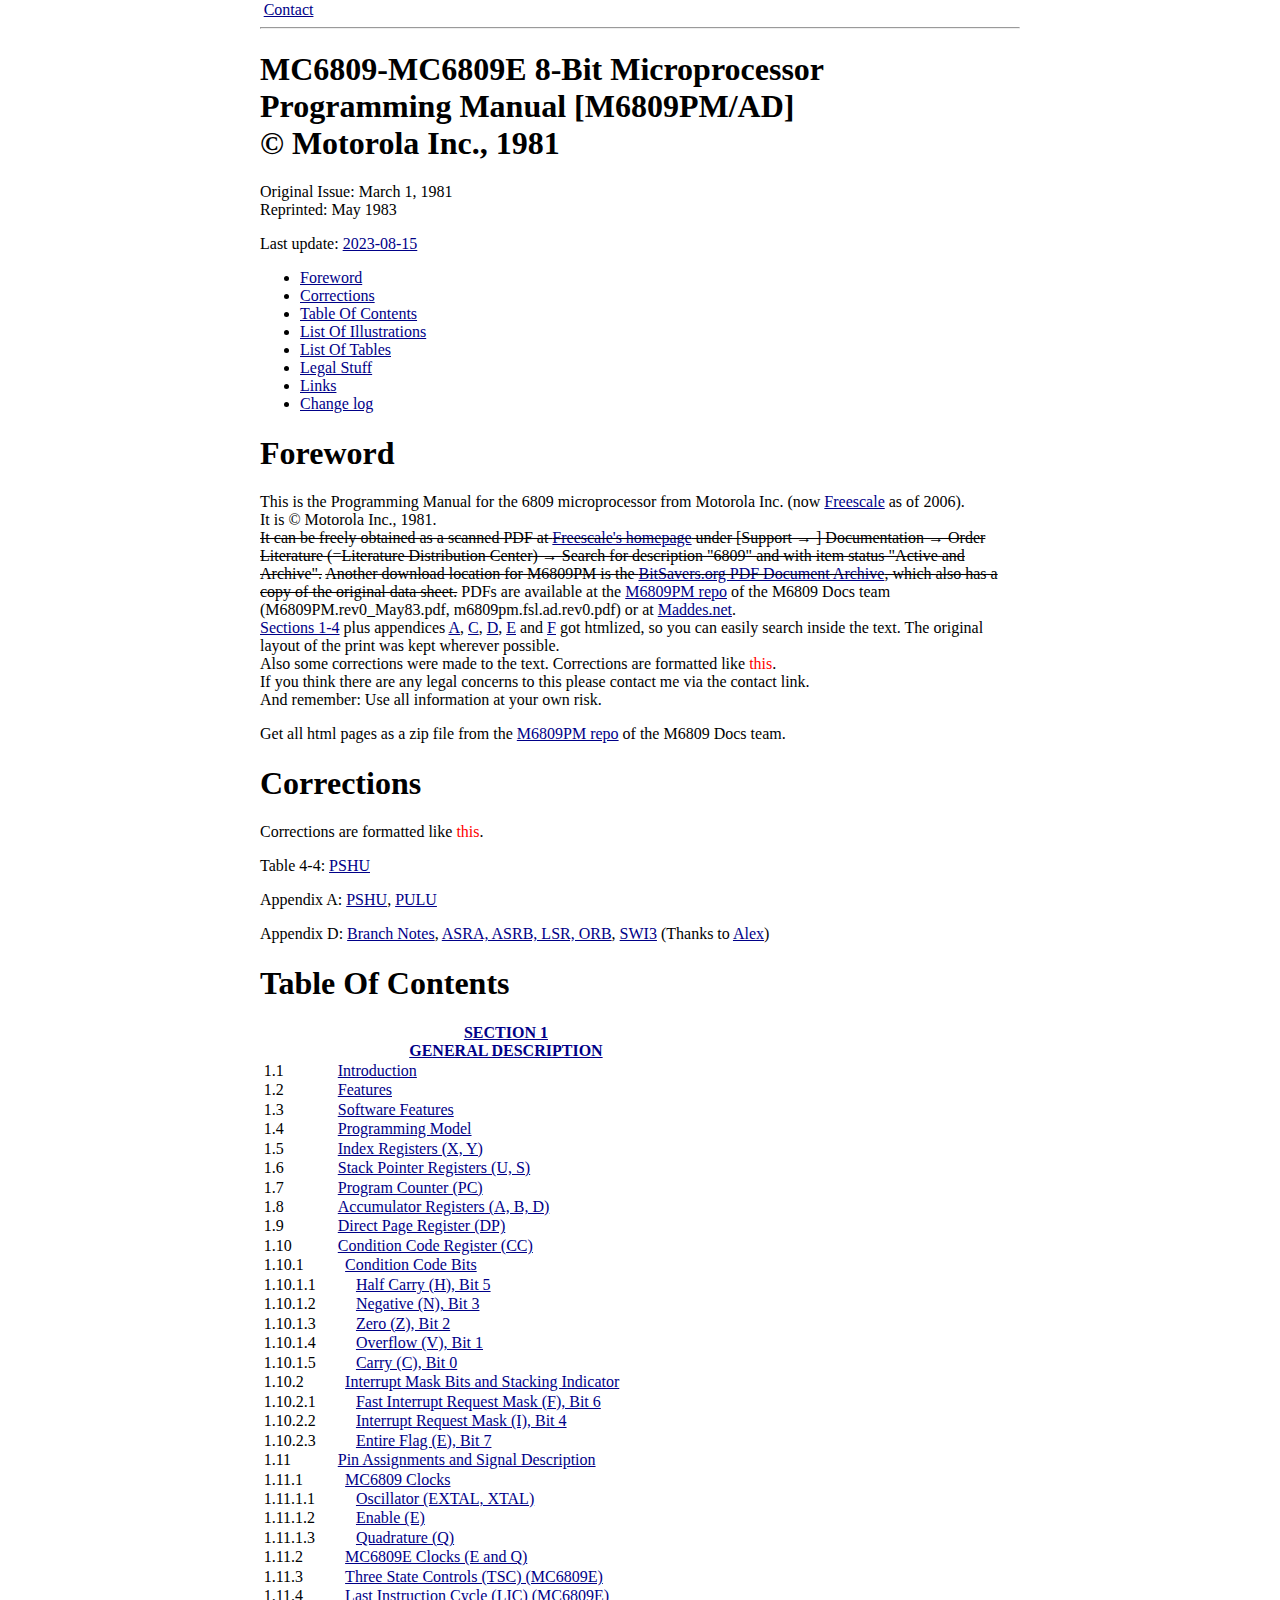
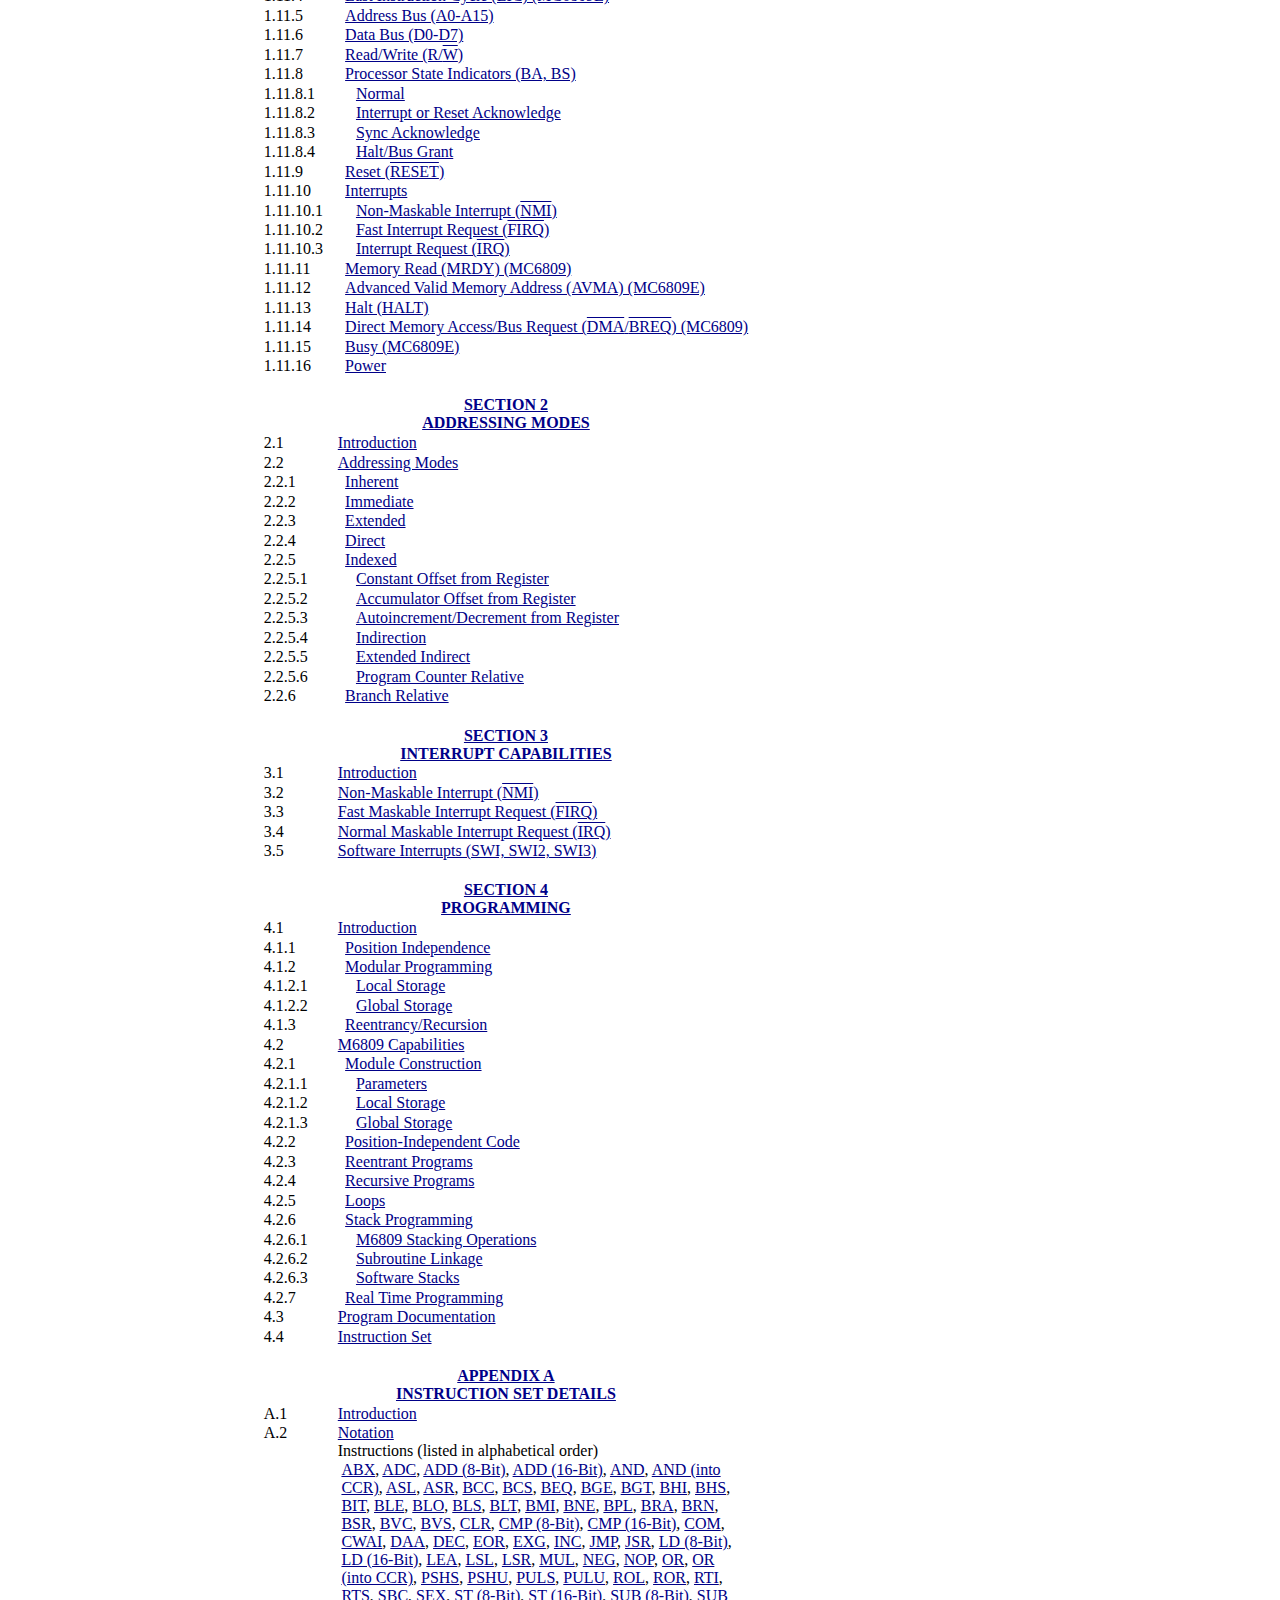
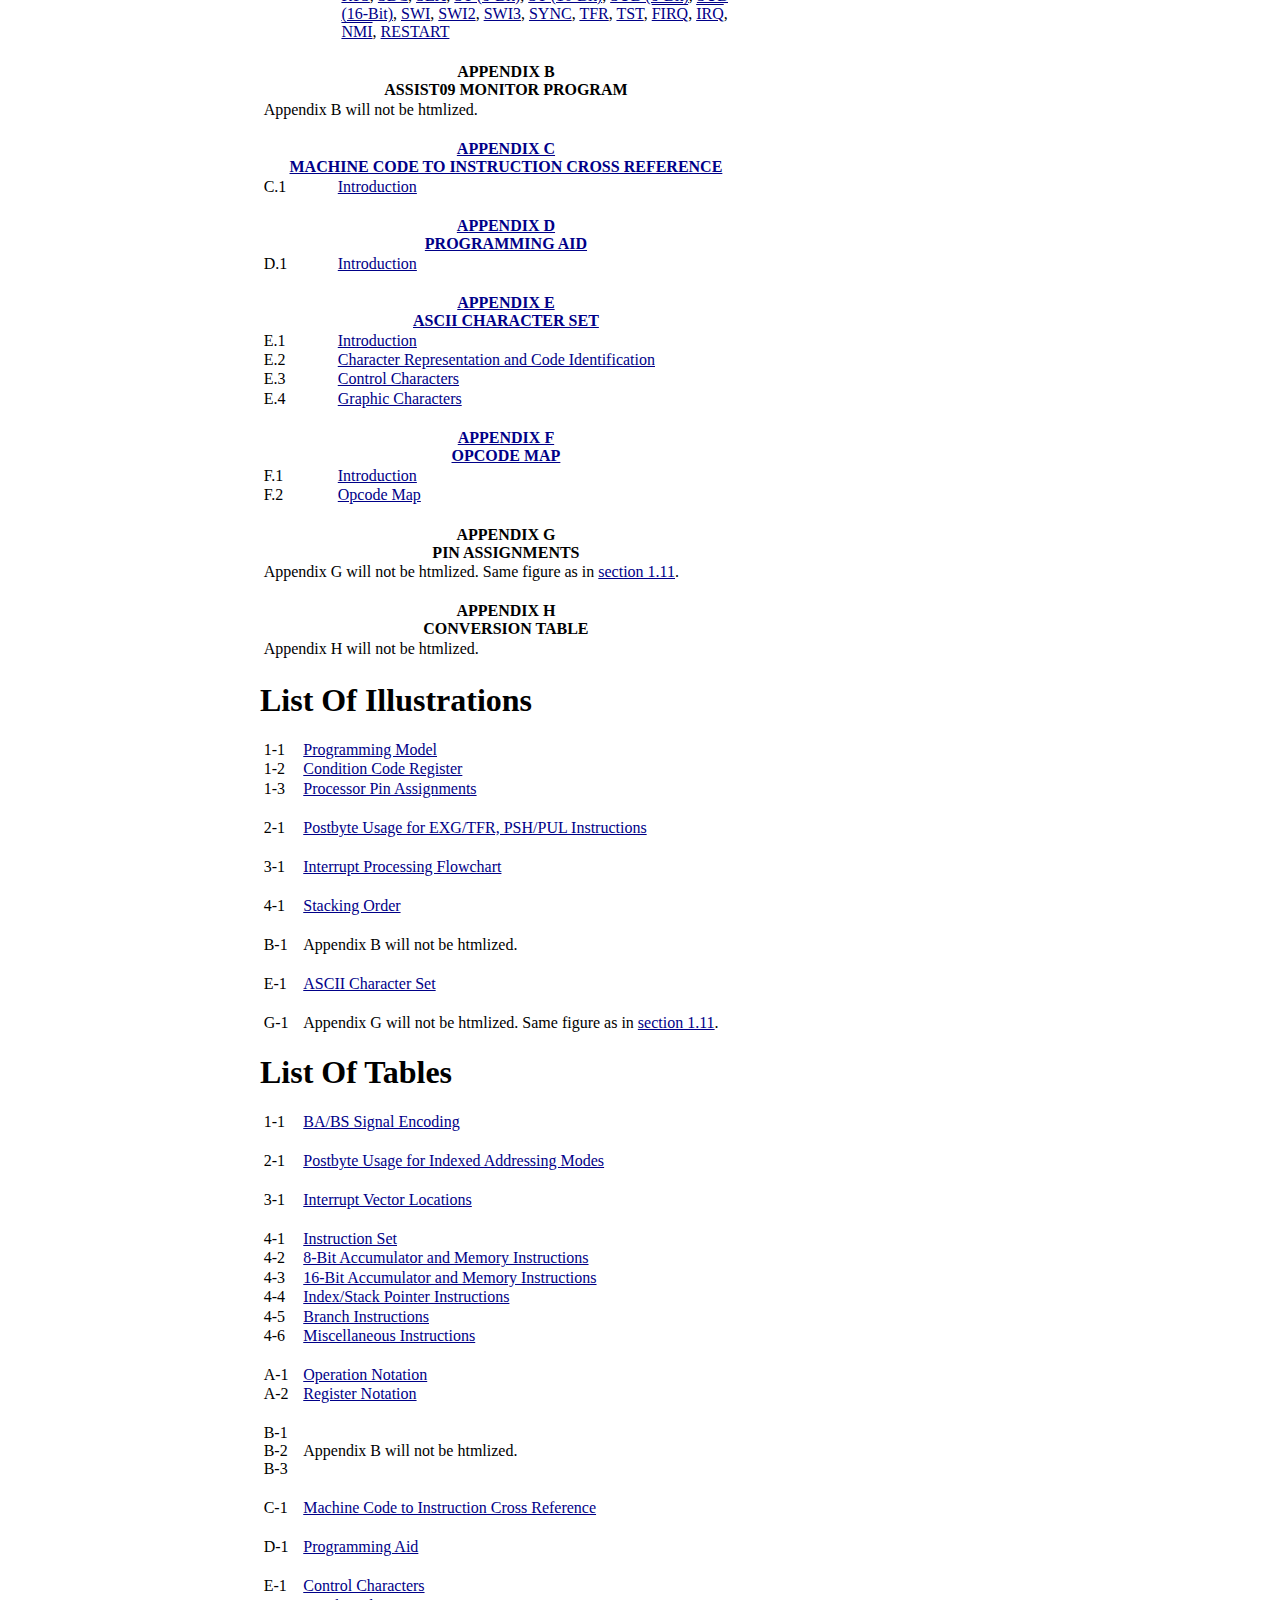
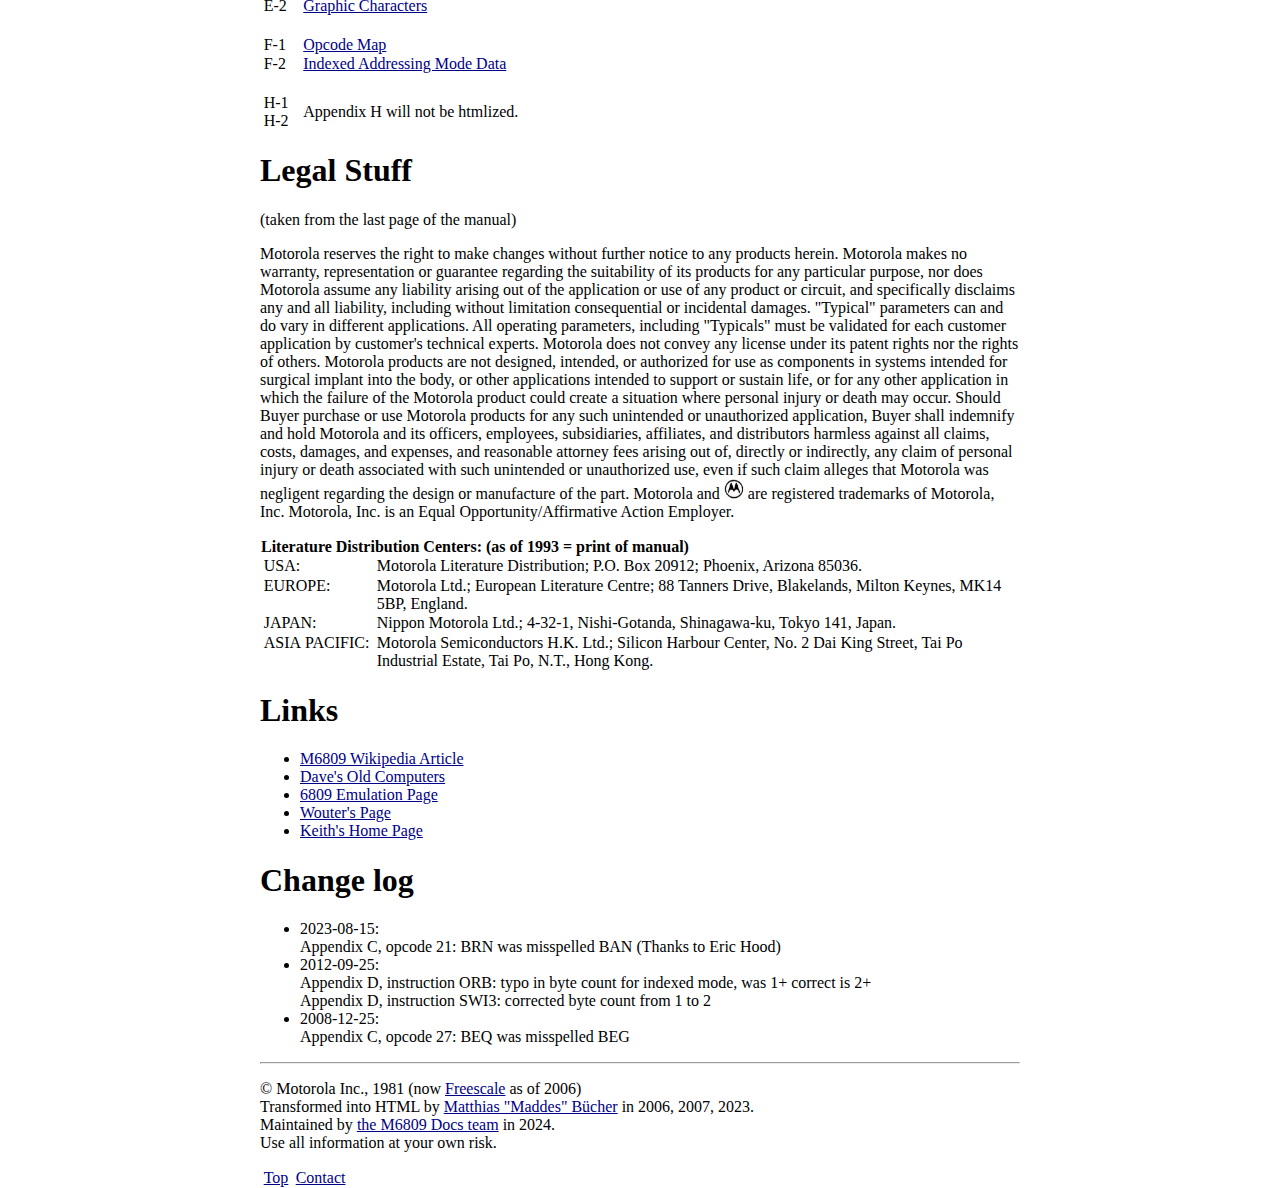
==== commit 3d991726: "Update pages with M6809 Docs team information" ====
--- a/index.htm
+++ b/index.htm
@@ -9,8 +9,7 @@
 <body><div class="text">
 <a name="top"></a>
 <table border="0"><tr>
-<td><a href=".." target="_top">Start</a></td>
-<td><a href="../contact.php">Contact</a></td>
+<td><a href="https://github.com/M6809-Docs/m6809pm" target="_top">Contact</a></td>
 </tr></table>
 
 <hr>
@@ -38,14 +37,14 @@
 It is &copy; Motorola Inc., 1981.<br>
 <s>It can be freely obtained as a scanned PDF at <a href="http://www.freescale.com/" target="_top">Freescale's homepage</a> under [Support &rarr; ] Documentation &rarr; Order Literature (=Literature Distribution Center) &rarr; Search for description &quot;6809&quot; and with item status &quot;Active and Archive&quot;.</s>
 <s>Another download location for M6809PM is the <a href="http://www.bitsavers.org/pdf/motorola/" target="_top">BitSavers.org PDF Document Archive</a>, which also has a copy of the original data sheet.</s>
-Added all PDFs I have to my <a href="../files/m6809pm/">homepage</a> (M6809PM.rev0_May83.pdf, m6809pm.fsl.ad.rev0.pdf).<br>
-I htmlized <a href="sections.htm">sections 1-4</a> plus appendices <a href="appendix_a.htm">A</a>, <a href="appendix_c.htm">C</a>, <a href="appendix_d.htm">D</a>, <a href="appendix_e.htm">E</a> and <a href="appendix_f.htm">F</a>, so you can easily search inside the text.
-I tried to keep the original layout of the print where possible.<br>
+PDFs are available at the <a href="https://github.com/M6809-Docs/m6809pm" target="_top">M6809PM repo</a> of the M6809 Docs team (M6809PM.rev0_May83.pdf, m6809pm.fsl.ad.rev0.pdf) or at <a href="https://www.maddes.net/files/m6809pm/" target="_top">Maddes.net</a>.<br>
+<a href="sections.htm">Sections 1-4</a> plus appendices <a href="appendix_a.htm">A</a>, <a href="appendix_c.htm">C</a>, <a href="appendix_d.htm">D</a>, <a href="appendix_e.htm">E</a> and <a href="appendix_f.htm">F</a> got htmlized, so you can easily search inside the text.
+The original layout of the print was kept wherever possible.<br>
 Also some corrections were made to the text.
 Corrections are formatted like <span class="correction">this</span>.<br>
 If you think there are any legal concerns to this please contact me via the contact link.<br>
 And remember: Use all information at your own risk.</p>
-<p>You can download all html pages in one <a href="../files/m6809pm/m6809pm_html.zip">archive file</a>.</p>
+<p>Get all html pages as a zip file from the <a href="https://github.com/M6809-Docs/m6809pm" target="_top">M6809PM repo</a> of the M6809 Docs team.</p>
 
 <h1><a name="corrections">Corrections</a></h1>
 <p>Corrections are formatted like <span class="correction">this</span>.</p>
@@ -704,12 +703,12 @@
 
 <p>&copy; Motorola Inc., 1981 (now <a href="http://www.freescale.com/" target="_top">Freescale</a> as of 2006)<br>
 Transformed into HTML by <a href="http://www.maddes.net/" target="_top">Matthias &quot;Maddes&quot; Bücher</a> in 2006, 2007, 2023.<br>
+Maintained by <a href="https://github.com/M6809-Docs/m6809pm" target="_top">the M6809 Docs team</a> in 2024.<br>
 Use all information at your own risk.</p>
 
 <table border="0"><tr>
 <td><a href="#top">Top</a></td>
-<td><a href=".." target="_top">Start</a></td>
-<td><a href="../contact.php">Contact</a></td>
+<td><a href="https://github.com/M6809-Docs/m6809pm" target="_top">Contact</a></td>
 </tr></table>
 
 </div></body>
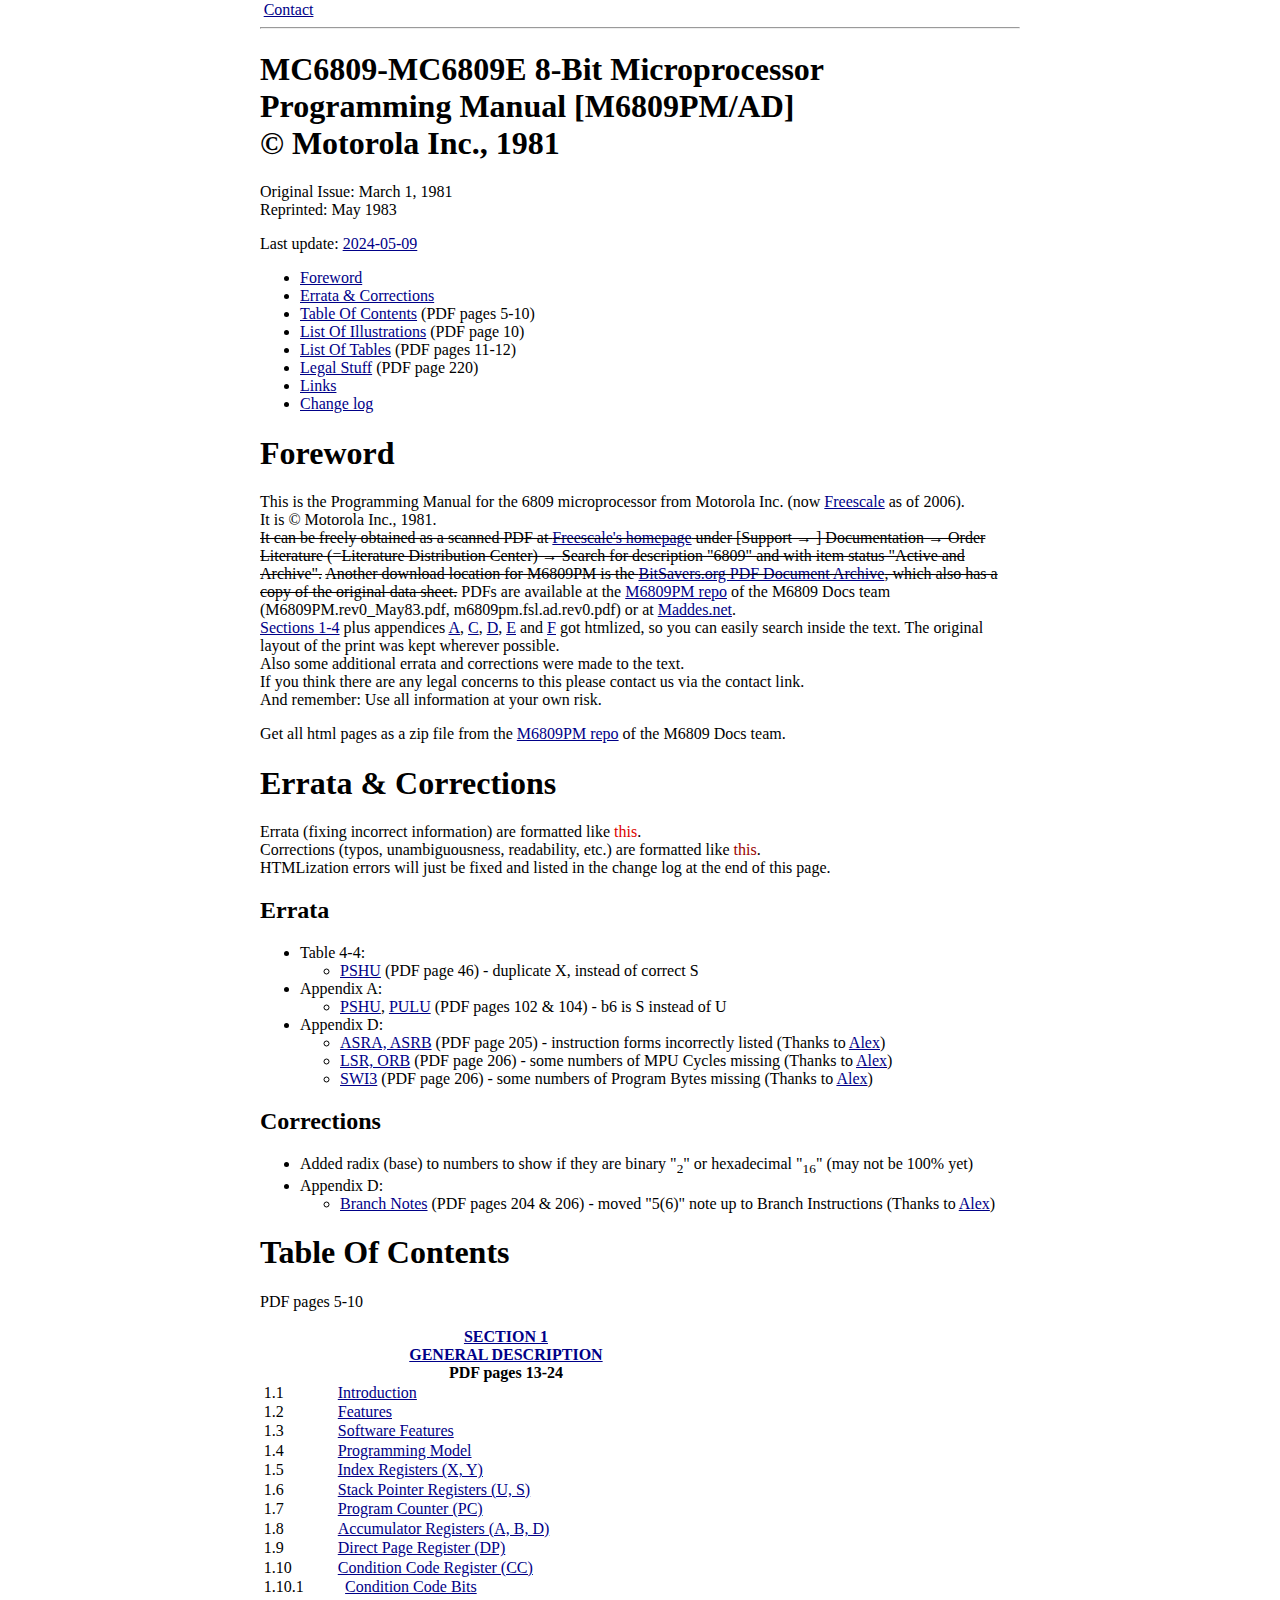
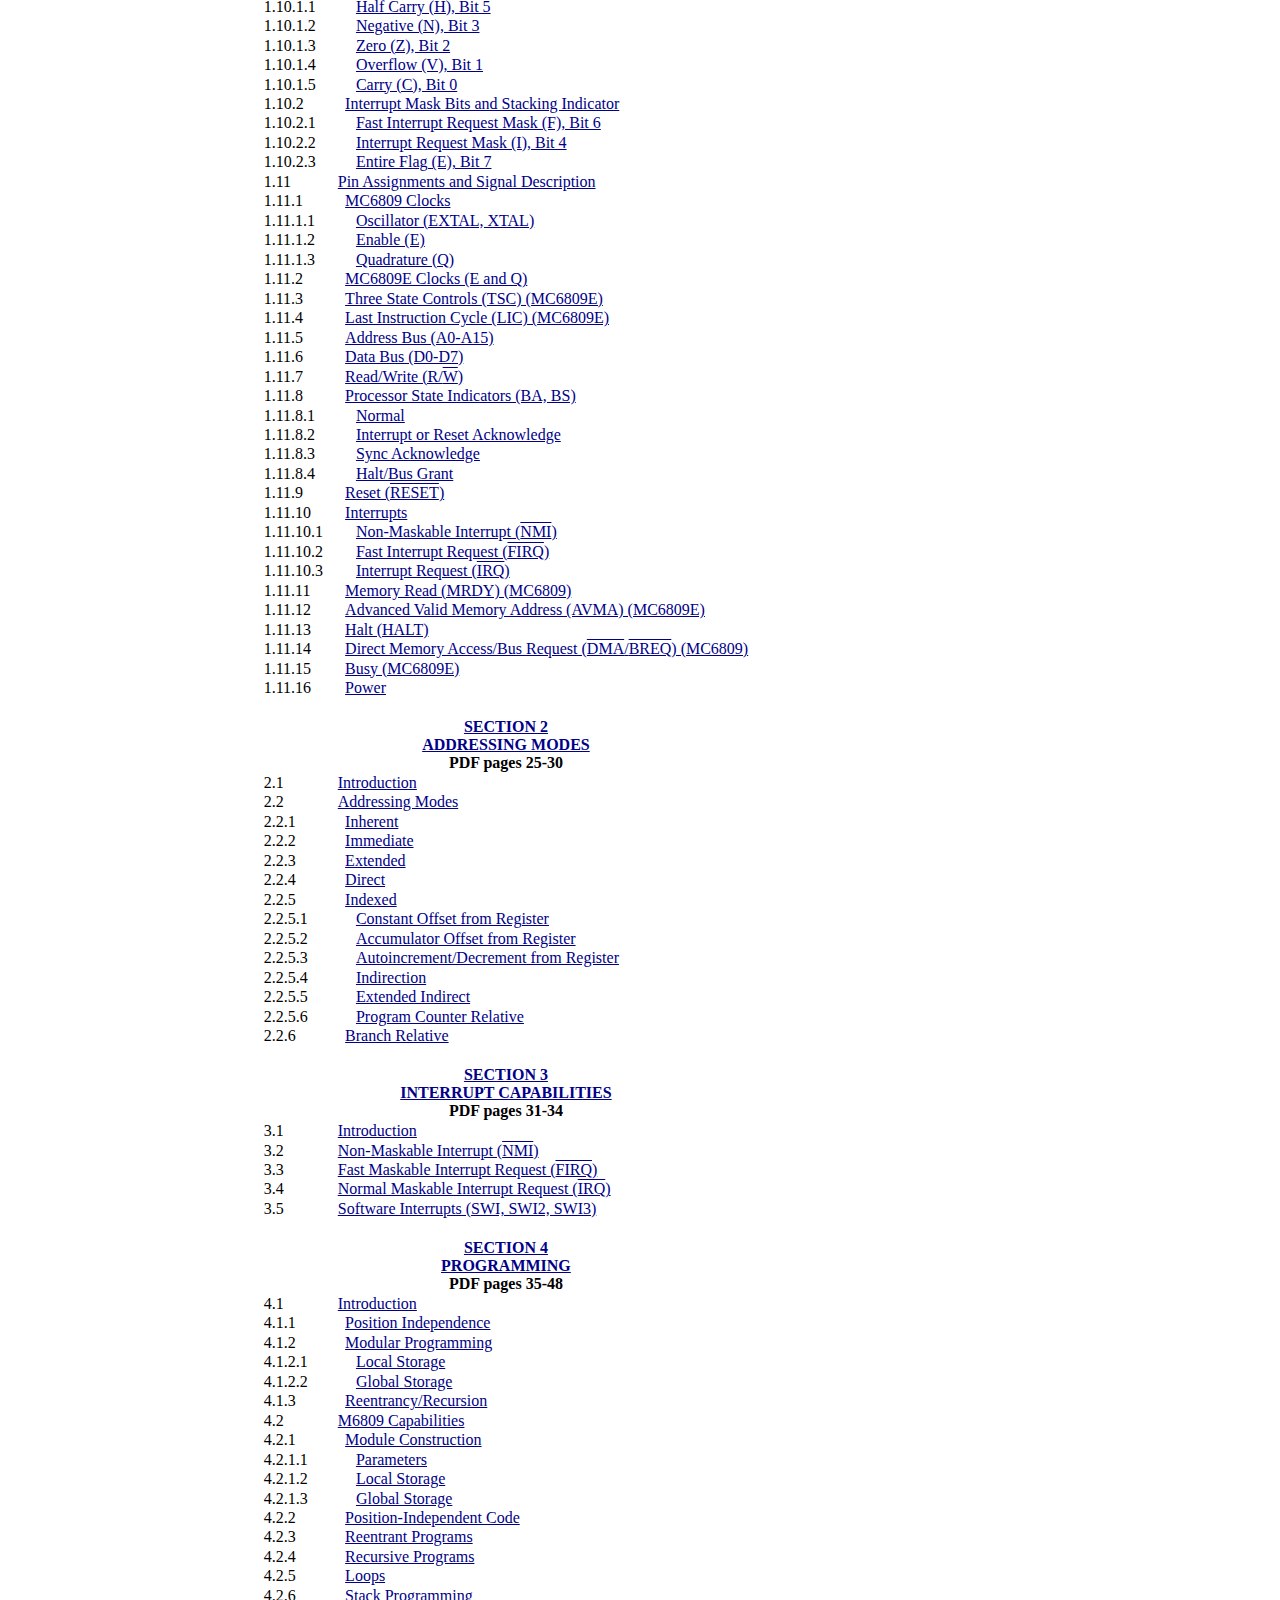
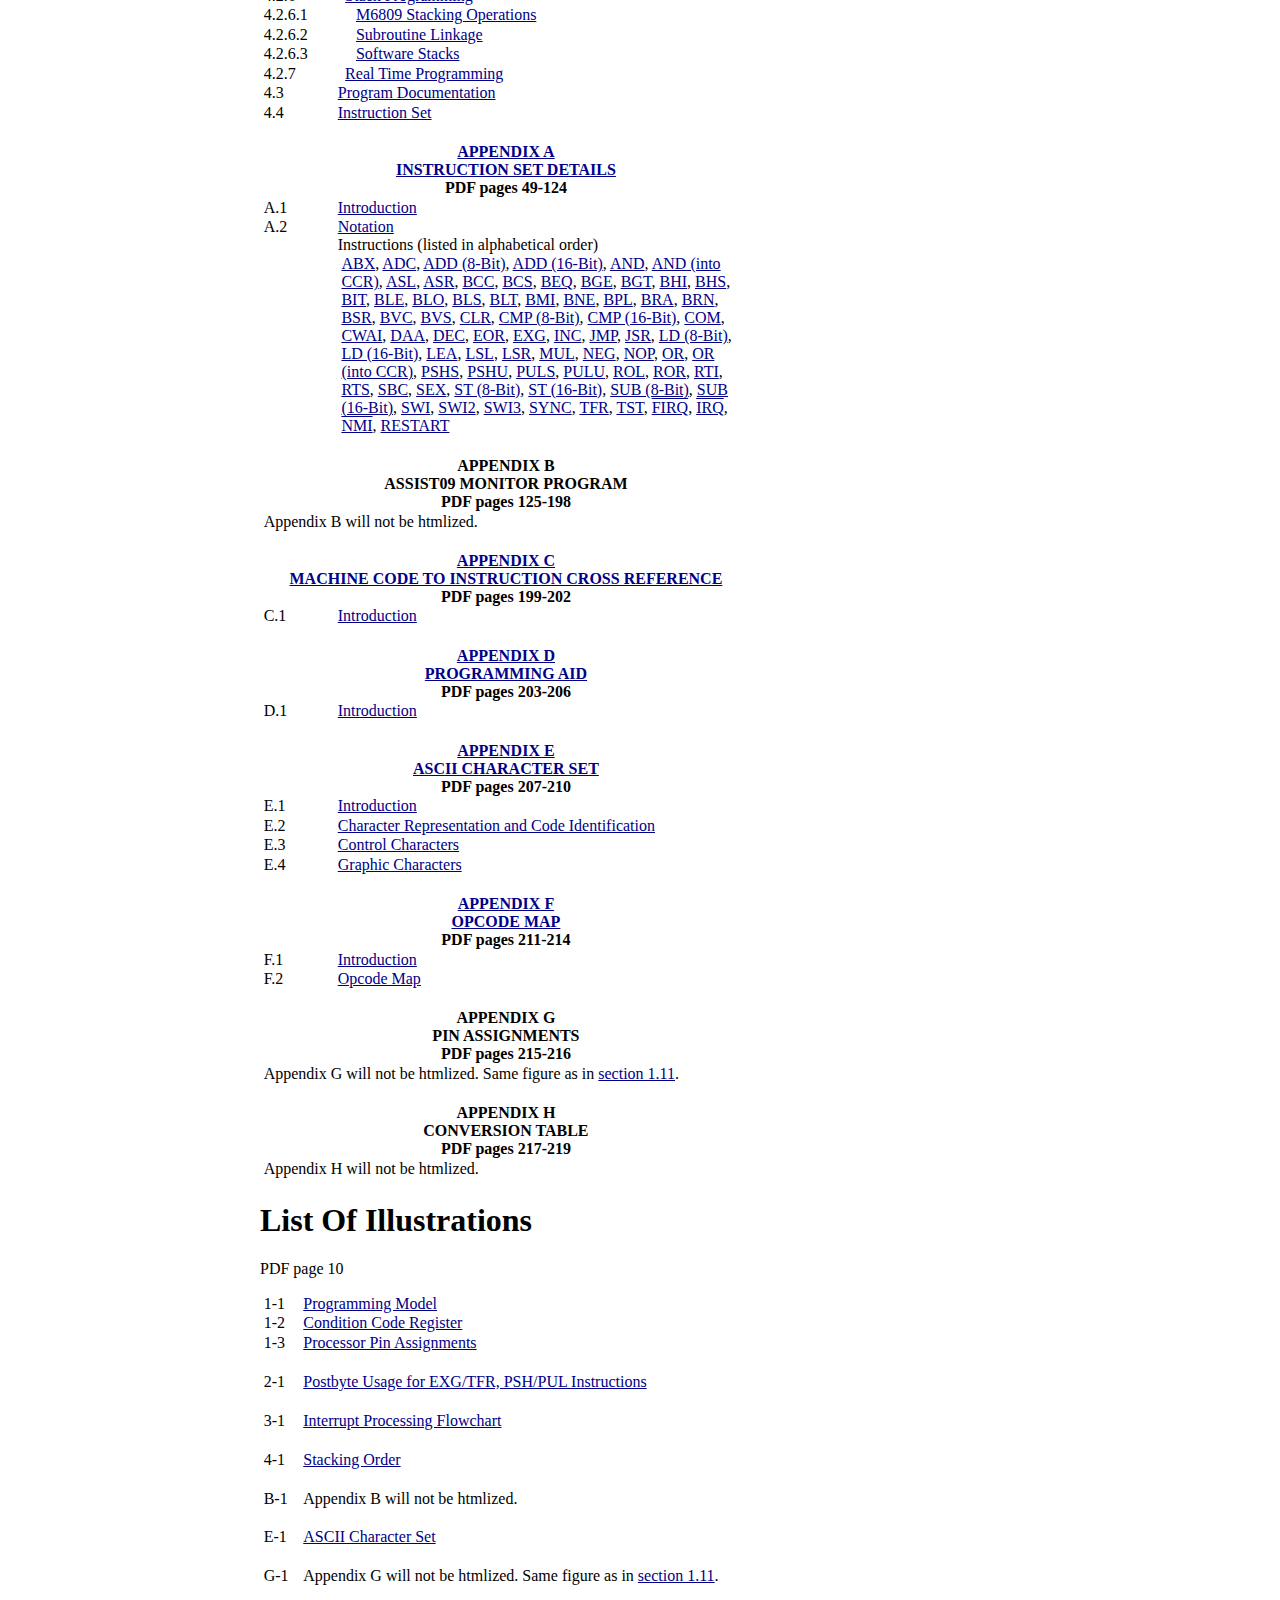
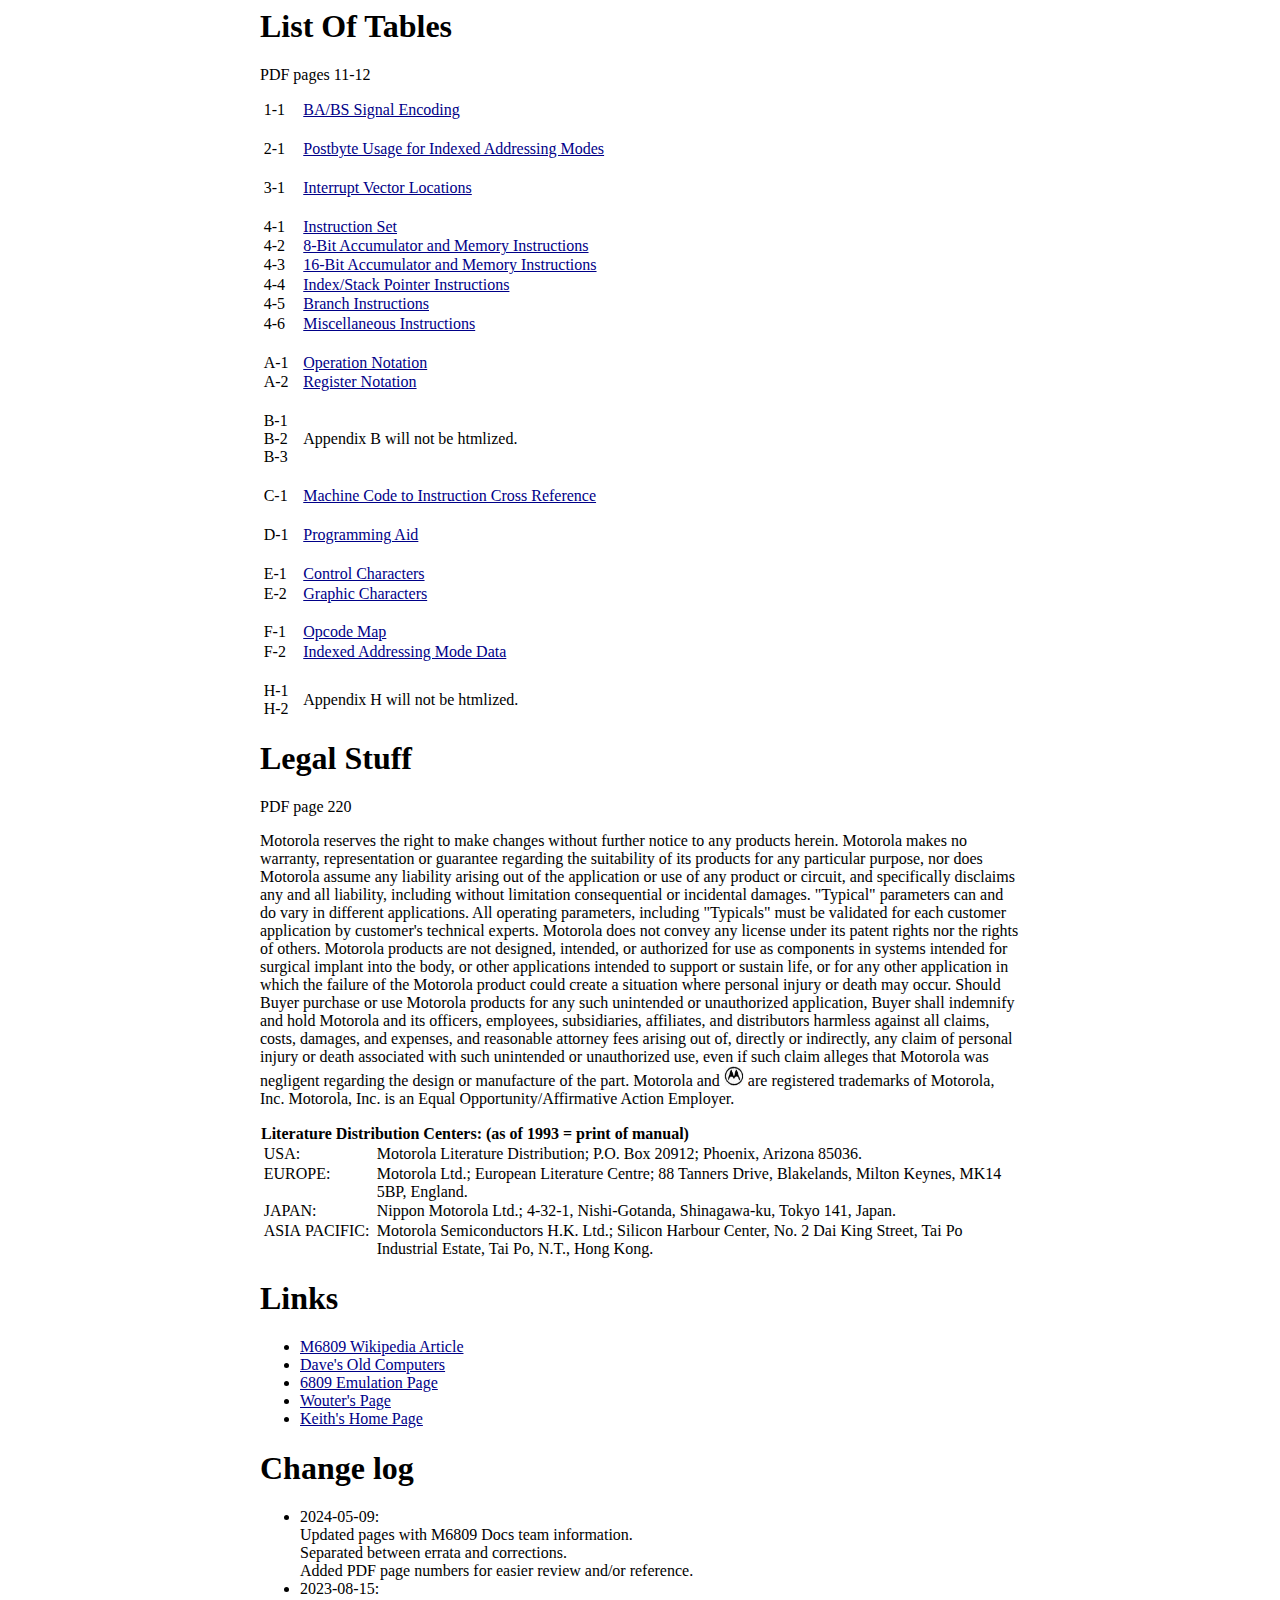
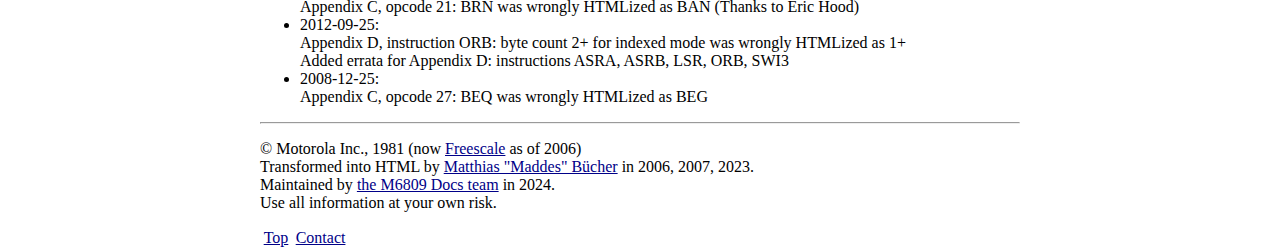
==== commit b6122964: "Separated between errata and corrections." ====
--- a/index.htm
+++ b/index.htm
@@ -19,15 +19,15 @@
 <p>Original Issue: March 1, 1981<br>
 Reprinted: May 1983</p>
 
-<p>Last update: <a href="#changelog">2023-08-15</a></p>
+<p>Last update: <a href="#changelog">2024-05-09</a></p>
 
 <ul>
   <li><a href="#foreword">Foreword</a></li>
-  <li><a href="#corrections">Corrections</a></li>
-  <li><a href="#toc">Table Of Contents</a></li>
-  <li><a href="#loi">List Of Illustrations</a></li>
-  <li><a href="#lot">List Of Tables</a></li>
-  <li><a href="#legal">Legal Stuff</a></li>
+  <li><a href="#errata">Errata &amp; Corrections</a></li>
+  <li><a href="#toc">Table Of Contents</a> (PDF pages 5-10)</li>
+  <li><a href="#loi">List Of Illustrations</a> (PDF page 10)</li>
+  <li><a href="#lot">List Of Tables</a> (PDF pages 11-12)</li>
+  <li><a href="#legal">Legal Stuff</a> (PDF page 220)</li>
   <li><a href="#links">Links</a></li>
   <li><a href="#changelog">Change log</a></li>
 </ul>
@@ -40,22 +40,42 @@
 PDFs are available at the <a href="https://github.com/M6809-Docs/m6809pm" target="_top">M6809PM repo</a> of the M6809 Docs team (M6809PM.rev0_May83.pdf, m6809pm.fsl.ad.rev0.pdf) or at <a href="https://www.maddes.net/files/m6809pm/" target="_top">Maddes.net</a>.<br>
 <a href="sections.htm">Sections 1-4</a> plus appendices <a href="appendix_a.htm">A</a>, <a href="appendix_c.htm">C</a>, <a href="appendix_d.htm">D</a>, <a href="appendix_e.htm">E</a> and <a href="appendix_f.htm">F</a> got htmlized, so you can easily search inside the text.
 The original layout of the print was kept wherever possible.<br>
-Also some corrections were made to the text.
-Corrections are formatted like <span class="correction">this</span>.<br>
-If you think there are any legal concerns to this please contact me via the contact link.<br>
+Also some additional errata and corrections were made to the text.<br>
+If you think there are any legal concerns to this please contact us via the contact link.<br>
 And remember: Use all information at your own risk.</p>
 <p>Get all html pages as a zip file from the <a href="https://github.com/M6809-Docs/m6809pm" target="_top">M6809PM repo</a> of the M6809 Docs team.</p>
 
-<h1><a name="corrections">Corrections</a></h1>
-<p>Corrections are formatted like <span class="correction">this</span>.</p>
-<p>Table 4-4: <a href="sections.htm#tab4-4">PSHU</a></p>
-<p>Appendix A: <a href="appendix_a.htm#PSHU">PSHU</a>, <a href="appendix_a.htm#PULU">PULU</a></p>
-<p>Appendix D: <a href="appendix_d.htm#noteD-1a">Branch Notes</a>, <a href="appendix_d.htm#tabD-1f">ASRA, ASRB, LSR, ORB</a>, <a href="appendix_d.htm#tabD-1f">SWI3</a> (Thanks to <a href="http://alex.kazik.de/" target="_top">Alex</a>)</p>
+<h1><a name="errata">Errata &amp; Corrections</a></h1>
+<p>Errata (fixing incorrect information) are formatted like <span class="errata">this</span>.<br>
+Corrections (typos, unambiguousness, readability, etc.) are formatted like <span class="correction">this</span>.<br>
+HTMLization errors will just be fixed and listed in the change log at the end of this page.</p>
+<h2><a name="errata">Errata</a></h2>
+<ul>
+  <li>Table 4-4:<ul>
+    <li><a href="sections.htm#tab4-4">PSHU</a> (PDF page 46) - duplicate X, instead of correct S</li>
+  </ul></li>
+  <li>Appendix A:<ul>
+    <li><a href="appendix_a.htm#PSHU">PSHU</a>, <a href="appendix_a.htm#PULU">PULU</a> (PDF pages 102 &amp; 104) - b6 is S instead of U</li>
+  </ul></li>
+  <li>Appendix D:<ul>
+    <li><a href="appendix_d.htm#tabD-1f">ASRA, ASRB</a> (PDF page 205) - instruction forms incorrectly listed (Thanks to <a href="https://alex.kazik.de/" target="_top">Alex</a>)</li>
+    <li><a href="appendix_d.htm#tabD-1f">LSR, ORB</a> (PDF page 206) - some numbers of MPU Cycles missing (Thanks to <a href="https://alex.kazik.de/" target="_top">Alex</a>)</li>
+    <li><a href="appendix_d.htm#tabD-1f">SWI3</a> (PDF page 206) - some numbers of Program Bytes missing (Thanks to <a href="https://alex.kazik.de/" target="_top">Alex</a>)</li>
+  </ul></li>
+</ul>
+<h2><a name="errata">Corrections</a></h2>
+<ul>
+  <li>Added radix (base) to numbers to show if they are binary &quot;<sub>2</sub>&quot; or hexadecimal &quot;<sub>16</sub>&quot; (may not be 100% yet)</li>
+  <li>Appendix D:<ul>
+    <li><a href="appendix_d.htm#noteD-1a">Branch Notes</a> (PDF pages 204 &amp; 206) - moved &quot;5(6)&quot; note up to Branch Instructions (Thanks to <a href="https://alex.kazik.de/" target="_top">Alex</a>)</li>
+  </ul></li>
+</ul>
 
 <h1><a name="toc">Table Of Contents</a></h1>
+<p>PDF pages 5-10</p>
 <table>
   <tr>
-    <th colspan="5"><a href="sections.htm#sec1">SECTION 1<br>GENERAL DESCRIPTION</a></th>
+    <th colspan="5"><a href="sections.htm#sec1">SECTION 1<br>GENERAL DESCRIPTION</a><br>PDF pages 13-24</th>
   </tr>
   <tr>
     <td class="top left">1.1</td><td colspan="1"></td><td colspan="3"><a href="sections.htm#sec1_1">Introduction</a></td>
@@ -202,7 +222,7 @@
     <td colspan="5">&nbsp;</td>
   </tr>
   <tr>
-    <th colspan="5"><a href="sections.htm#sec2">SECTION 2<br>ADDRESSING MODES</a></th>
+    <th colspan="5"><a href="sections.htm#sec2">SECTION 2<br>ADDRESSING MODES</a><br>PDF pages 25-30</th>
   </tr>
   <tr>
     <td class="top left">2.1</td><td colspan="1"></td><td colspan="3"><a href="sections.htm#sec2_1">Introduction</a></td>
@@ -250,7 +270,7 @@
     <td colspan="5">&nbsp;</td>
   </tr>
   <tr>
-    <th colspan="5"><a href="sections.htm#sec3">SECTION 3<br>INTERRUPT CAPABILITIES</a></th>
+    <th colspan="5"><a href="sections.htm#sec3">SECTION 3<br>INTERRUPT CAPABILITIES</a><br>PDF pages 31-34</th>
   </tr>
   <tr>
     <td class="top left">3.1</td><td colspan="1"></td><td colspan="3"><a href="sections.htm#sec3_1">Introduction</a></td>
@@ -271,7 +291,7 @@
     <td colspan="5">&nbsp;</td>
   </tr>
   <tr>
-    <th colspan="5"><a href="sections.htm#sec4">SECTION 4<br>PROGRAMMING</a></th>
+    <th colspan="5"><a href="sections.htm#sec4">SECTION 4<br>PROGRAMMING</a><br>PDF pages 35-48</th>
   </tr>
   <tr>
     <td class="top left">4.1</td><td colspan="1"></td><td colspan="3"><a href="sections.htm#sec4_1">Introduction</a></td>
@@ -343,7 +363,7 @@
     <td colspan="5">&nbsp;</td>
   </tr>
   <tr>
-    <th colspan="5"><a href="appendix_a.htm#appA">APPENDIX A<br>INSTRUCTION SET DETAILS</a></th>
+    <th colspan="5"><a href="appendix_a.htm#appA">APPENDIX A<br>INSTRUCTION SET DETAILS</a><br>PDF pages 49-124</th>
   </tr>
   <tr>
     <td class="top left">A.1</td><td colspan="1"></td><td colspan="3"><a href="appendix_a.htm#appA_1">Introduction</a></td>
@@ -433,7 +453,7 @@
     <td colspan="5">&nbsp;</td>
   </tr>
   <tr>
-    <th colspan="5">APPENDIX B<br>ASSIST09 MONITOR PROGRAM</th>
+    <th colspan="5">APPENDIX B<br>ASSIST09 MONITOR PROGRAM<br>PDF pages 125-198</th>
   </tr>
   <tr>
     <td colspan="5" class="top left">Appendix B will not be htmlized.</td>
@@ -442,7 +462,7 @@
     <td colspan="5">&nbsp;</td>
   </tr>
   <tr>
-    <th colspan="5"><a href="appendix_c.htm#appC">APPENDIX C<br>MACHINE CODE TO INSTRUCTION CROSS REFERENCE</a></th>
+    <th colspan="5"><a href="appendix_c.htm#appC">APPENDIX C<br>MACHINE CODE TO INSTRUCTION CROSS REFERENCE</a><br>PDF pages 199-202</th>
   </tr>
   <tr>
     <td class="top left">C.1</td><td colspan="1"></td><td colspan="3"><a href="appendix_c.htm#appC_1">Introduction</a></td>
@@ -451,7 +471,7 @@
     <td colspan="5">&nbsp;</td>
   </tr>
   <tr>
-    <th colspan="5"><a href="appendix_d.htm#appD">APPENDIX D<br>PROGRAMMING AID</a></th>
+    <th colspan="5"><a href="appendix_d.htm#appD">APPENDIX D<br>PROGRAMMING AID</a><br>PDF pages 203-206</th>
   </tr>
   <tr>
     <td class="top left">D.1</td><td colspan="1"></td><td colspan="3"><a href="appendix_d.htm#appD_1">Introduction</a></td>
@@ -460,7 +480,7 @@
     <td colspan="5">&nbsp;</td>
   </tr>
   <tr>
-    <th colspan="5"><a href="appendix_e.htm#appE">APPENDIX E<br>ASCII CHARACTER SET</a></th>
+    <th colspan="5"><a href="appendix_e.htm#appE">APPENDIX E<br>ASCII CHARACTER SET</a><br>PDF pages 207-210</th>
   </tr>
   <tr>
     <td class="top left">E.1</td><td colspan="1"></td><td colspan="3"><a href="appendix_e.htm#appE_1">Introduction</a></td>
@@ -478,7 +498,7 @@
     <td colspan="5">&nbsp;</td>
   </tr>
   <tr>
-    <th colspan="5"><a href="appendix_f.htm#appF">APPENDIX F<br>OPCODE MAP</a></th>
+    <th colspan="5"><a href="appendix_f.htm#appF">APPENDIX F<br>OPCODE MAP</a><br>PDF pages 211-214</th>
   </tr>
   <tr>
     <td class="top left">F.1</td><td colspan="1"></td><td colspan="3"><a href="appendix_f.htm#appF_1">Introduction</a></td>
@@ -490,7 +510,7 @@
     <td colspan="5">&nbsp;</td>
   </tr>
   <tr>
-    <th colspan="5">APPENDIX G<br>PIN ASSIGNMENTS</th>
+    <th colspan="5">APPENDIX G<br>PIN ASSIGNMENTS<br>PDF pages 215-216</th>
   </tr>
   <tr>
     <td colspan="5" class="top left">Appendix G will not be htmlized. Same figure as in <a href="sections.htm#sec1_11">section 1.11</a>.</td>
@@ -499,7 +519,7 @@
     <td colspan="5">&nbsp;</td>
   </tr>
   <tr>
-    <th colspan="5">APPENDIX H<br>CONVERSION TABLE</th>
+    <th colspan="5">APPENDIX H<br>CONVERSION TABLE<br>PDF pages 217-219</th>
   </tr>
   <tr>
     <td colspan="5" class="top left">Appendix H will not be htmlized.</td>
@@ -511,6 +531,7 @@
 </table>
 
 <h1><a name="loi">List Of Illustrations</a></h1>
+<p>PDF page 10</p>
 <table>
   <tr>
     <td class="top left">1-1</td><td></td><td><a href="sections.htm#fig1-1">Programming Model</a></td>
@@ -560,6 +581,7 @@
 </table>
 
 <h1><a name="lot">List Of Tables</a></h1>
+<p>PDF pages 11-12</p>
 <table>
   <tr>
     <td class="top left">1-1</td><td></td><td><a href="sections.htm#tab1-1">BA/BS Signal Encoding</a></td>
@@ -651,7 +673,7 @@
 </table>
 
 <h1><a name="legal">Legal Stuff</a></h1>
-<p>(taken from the last page of the manual)</p>
+<p>PDF page 220</p>
 <p>Motorola reserves the right to make changes without further notice to any products herein.
 Motorola makes no warranty, representation or guarantee regarding the suitability of its products for any particular purpose, nor does Motorola assume any liability arising out of the application or use of any product or circuit, and specifically disclaims any and all liability, including without limitation consequential or incidental damages.
 &quot;Typical&quot; parameters can and do vary in different applications.
@@ -690,13 +712,17 @@
 
 <h1><a name="changelog">Change log</a></h1>
 <ul>
-<li>2023-08-15:<br>
-Appendix C, opcode 21: BRN was misspelled BAN (Thanks to Eric Hood)</li>
-<li>2012-09-25:<br>
-Appendix D, instruction ORB: typo in byte count for indexed mode, was 1+ correct is 2+<br>
-Appendix D, instruction SWI3: corrected byte count from 1 to 2</li>
-<li>2008-12-25:<br>
-Appendix C, opcode 27: BEQ was misspelled BEG</li>
+  <li>2024-05-09:<br>
+Updated pages with M6809 Docs team information.<br>
+Separated between errata and corrections.<br>
+Added PDF page numbers for easier review and/or reference.</li>
+  <li>2023-08-15:<br>
+Appendix C, opcode 21: BRN was wrongly HTMLized as BAN (Thanks to Eric Hood)</li>
+  <li>2012-09-25:<br>
+Appendix D, instruction ORB: byte count 2+ for indexed mode was wrongly HTMLized as 1+<br>
+Added errata for Appendix D: instructions ASRA, ASRB, LSR, ORB, SWI3</li>
+  <li>2008-12-25:<br>
+Appendix C, opcode 27: BEQ was wrongly HTMLized as BEG</li>
 </ul>
 
 <hr>
--- a/css/m6809pm.css
+++ b/css/m6809pm.css
@@ -9,7 +9,8 @@
 .bold { font-weight:bold; }
 
 .lowsignal { text-decoration:overline; }
-.correction { color:red; }
+.errata { color:#dd0000; }
+.correction { color:#990000; }
 
 /* All borders */
 .borders { border-style:solid; }
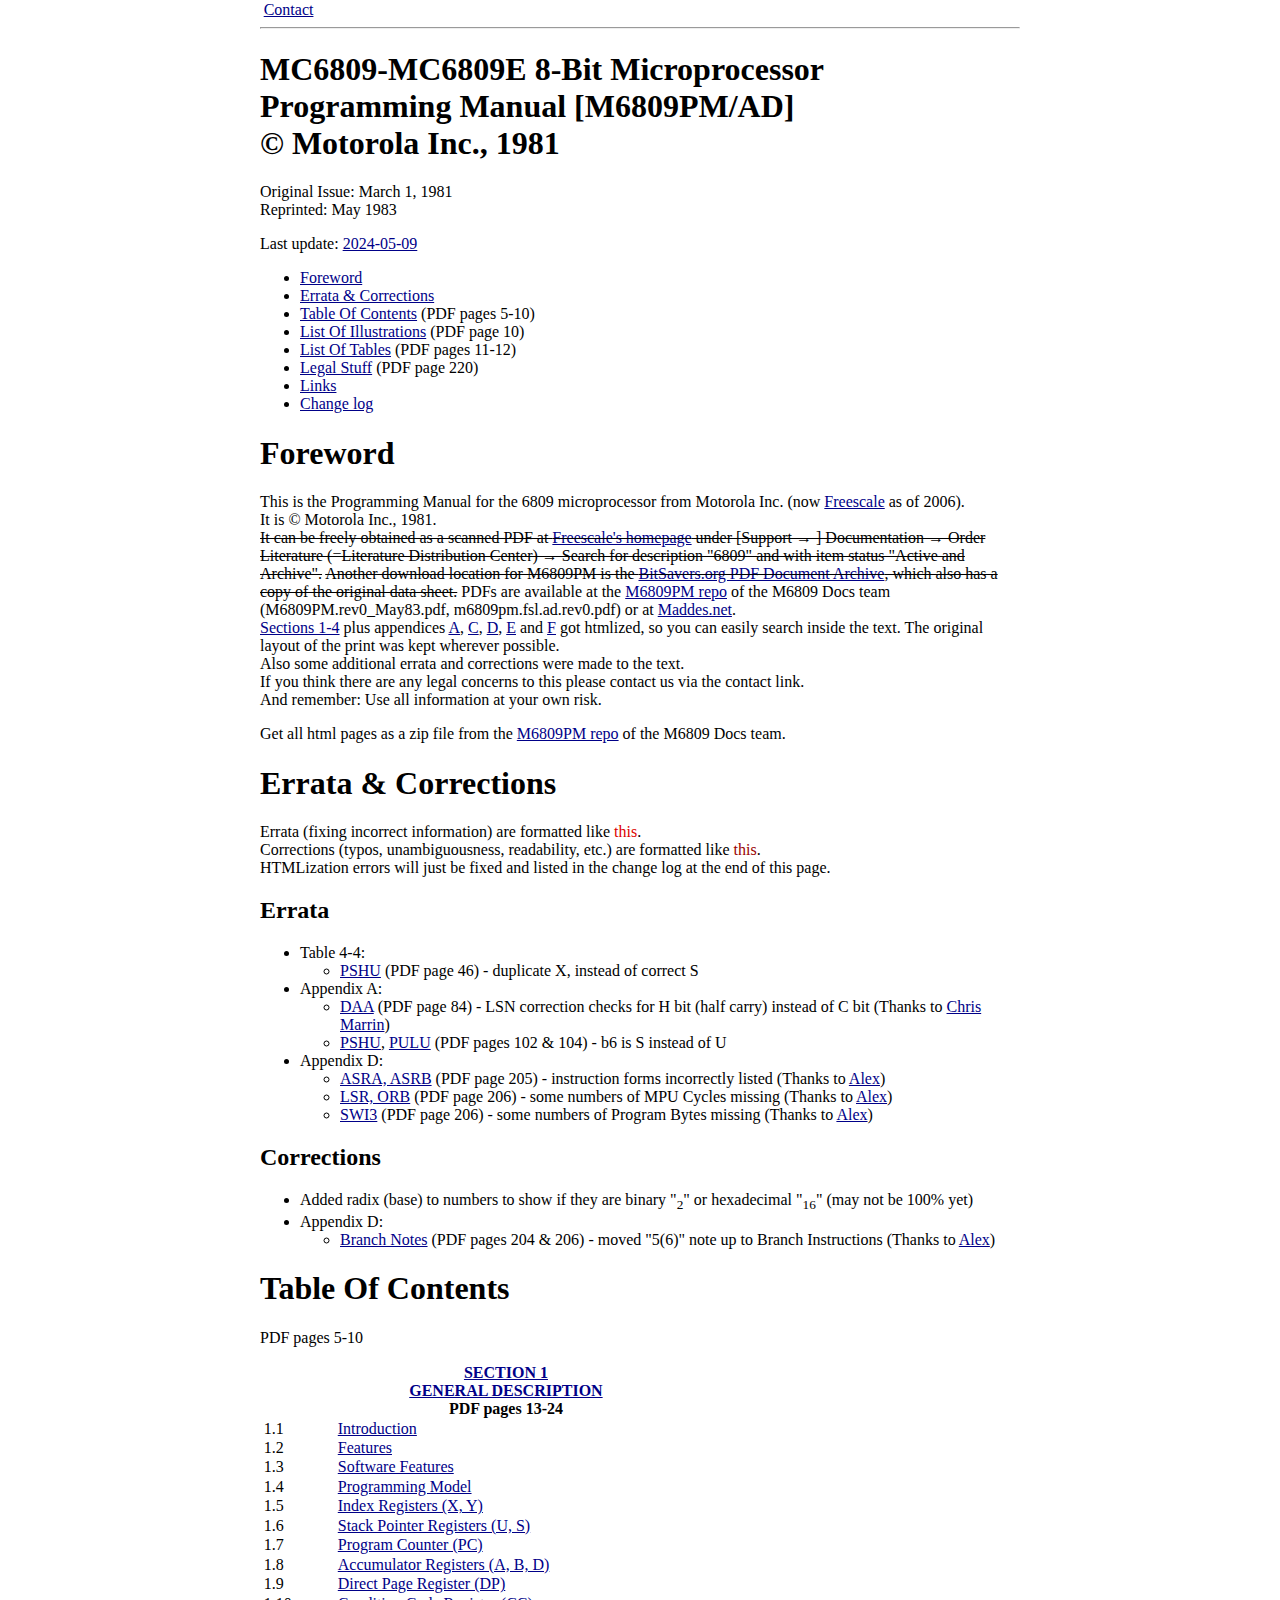
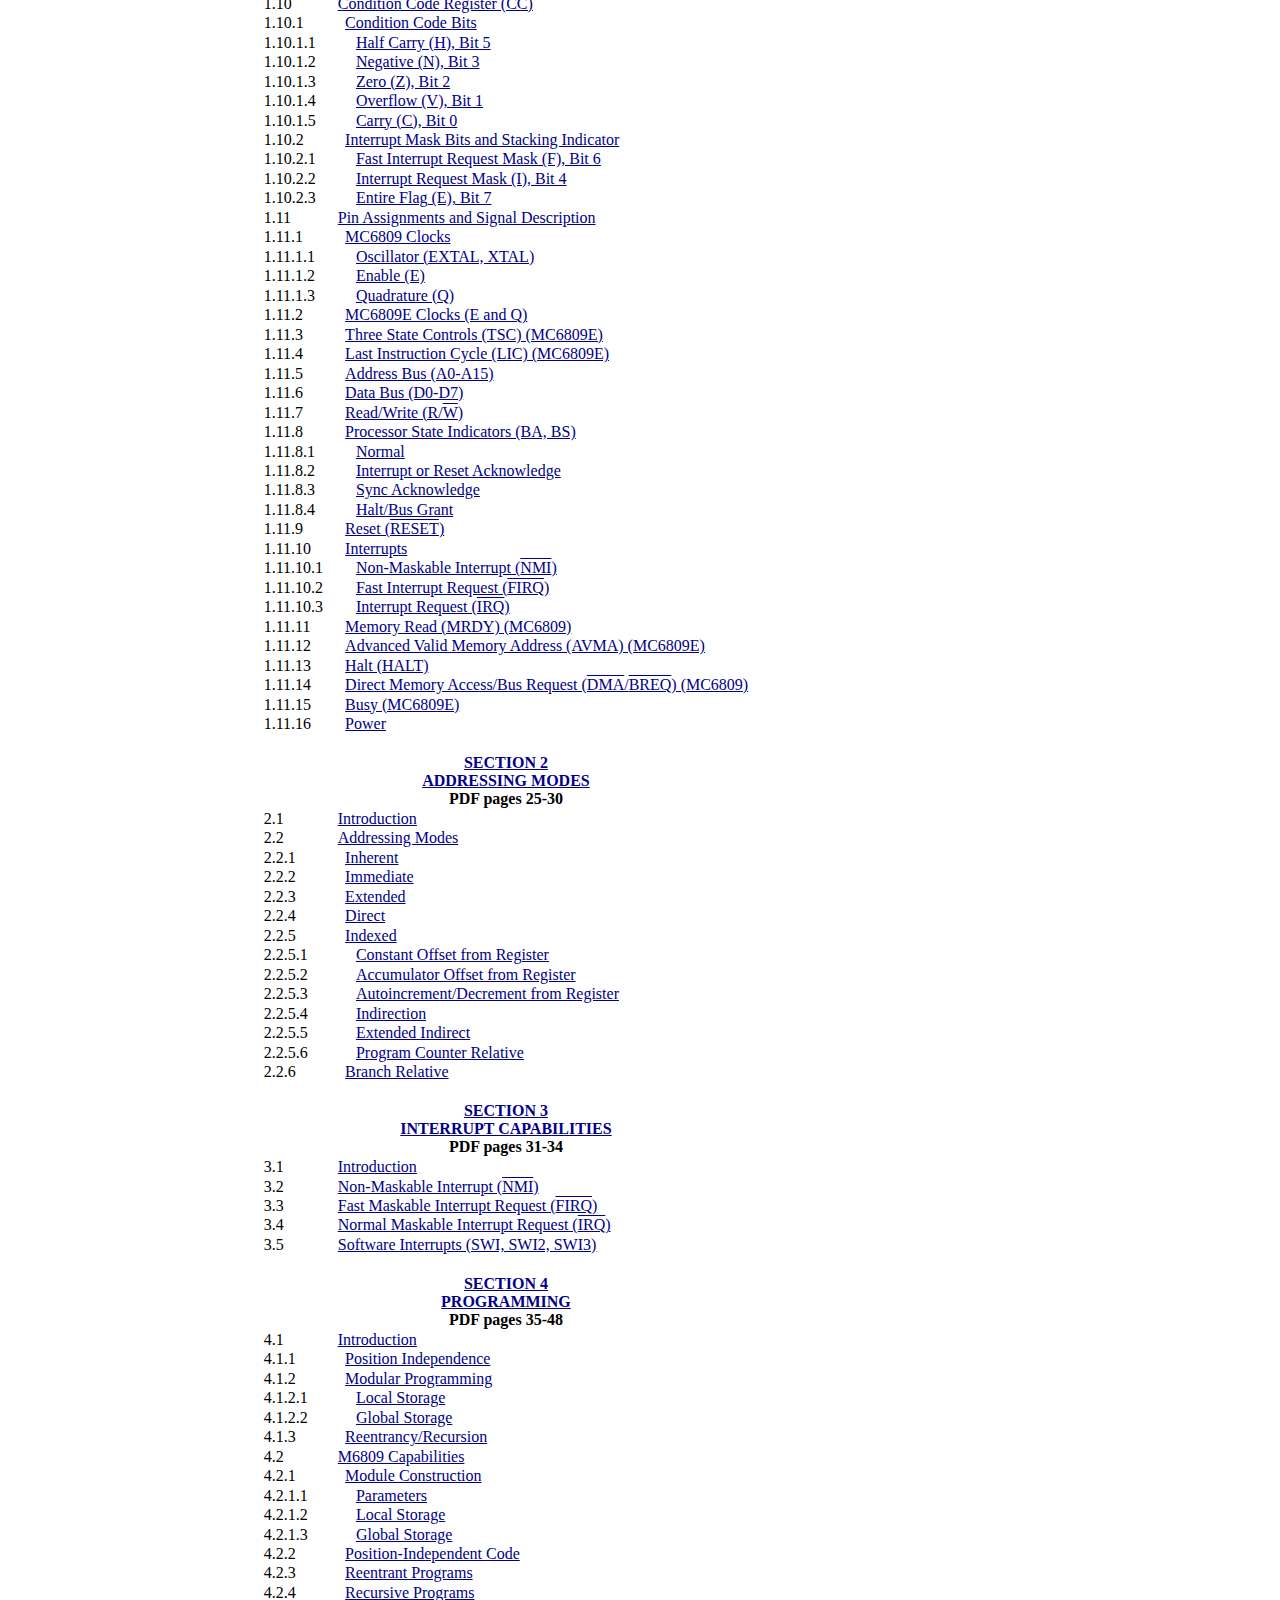
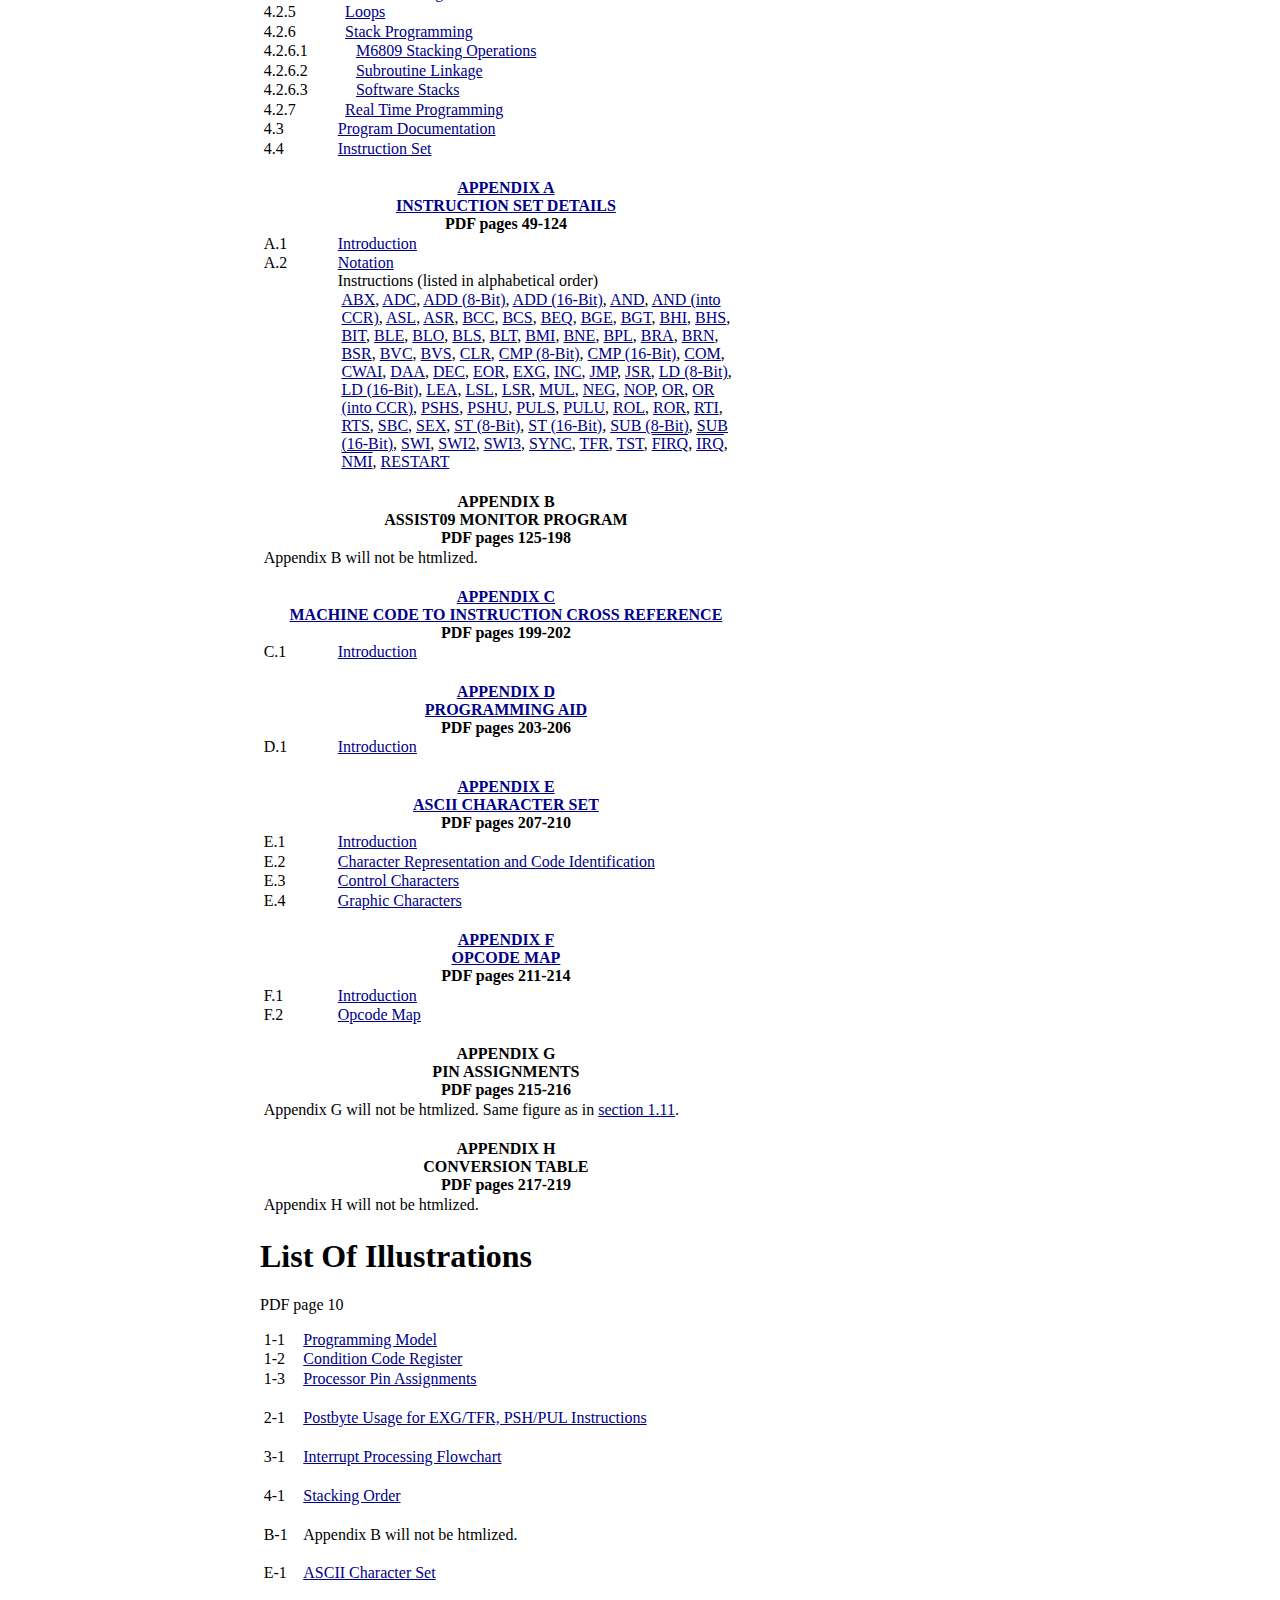
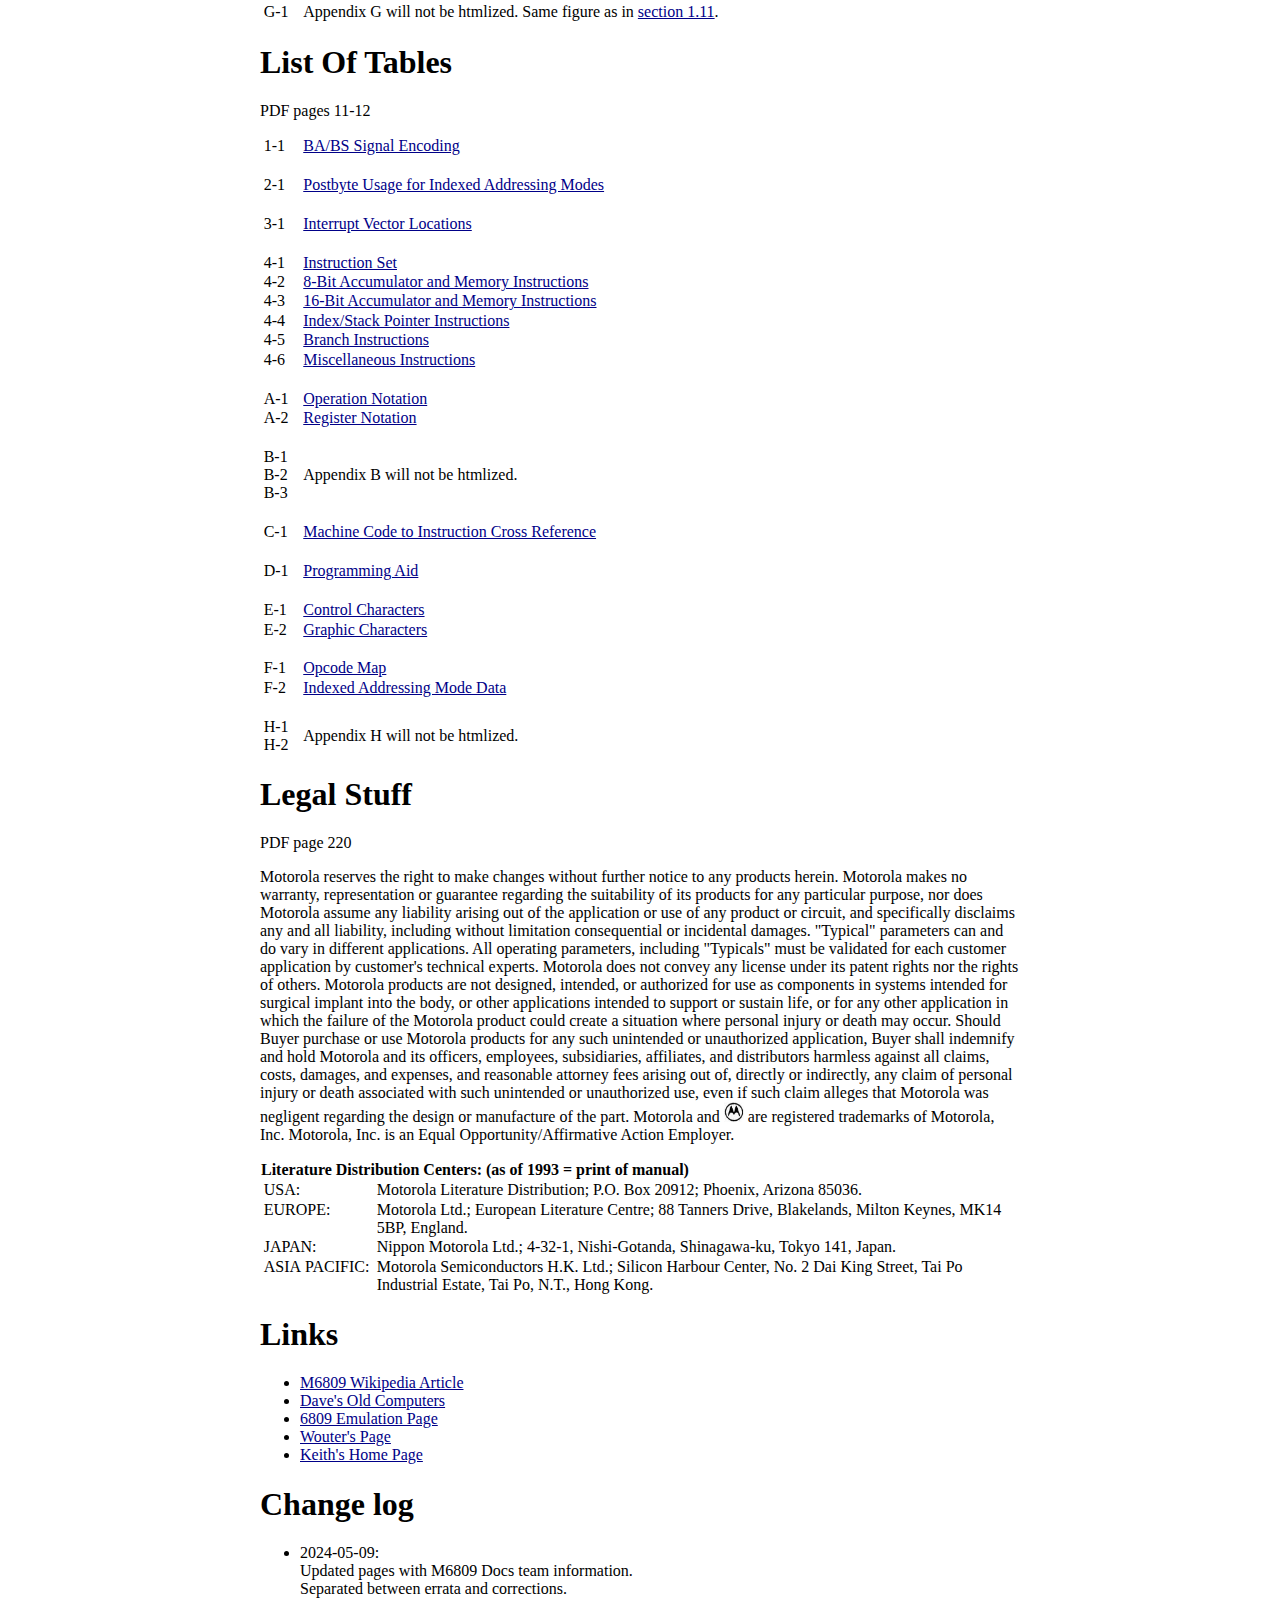
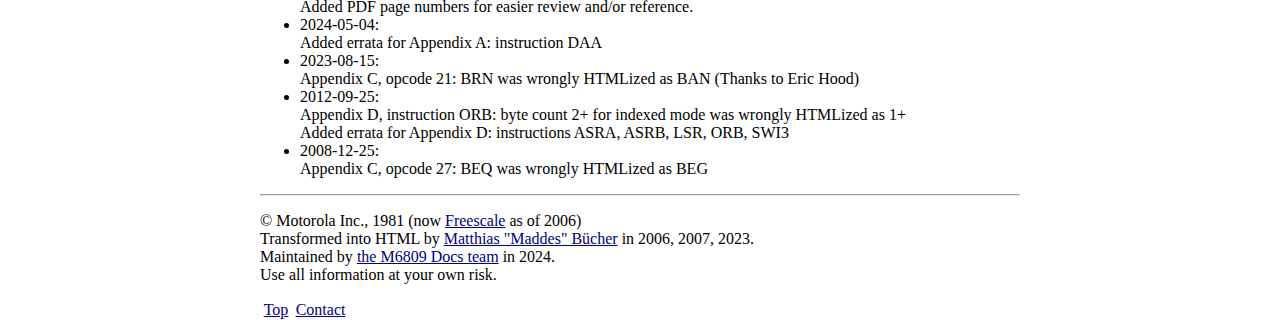
==== commit fccbca90: "Enhance fix for DAA errata from M6809-Docs/m6809pm#2 commit df97d5d7f472f8dbeed38a27fa24998904e66794" ====
--- a/index.htm
+++ b/index.htm
@@ -55,6 +55,7 @@
     <li><a href="sections.htm#tab4-4">PSHU</a> (PDF page 46) - duplicate X, instead of correct S</li>
   </ul></li>
   <li>Appendix A:<ul>
+    <li><a href="appendix_a.htm#DAA">DAA</a> (PDF page 84) - LSN correction checks for H bit (half carry) instead of C bit (Thanks to <a href="https://github.com/cmarrin" target="_top">Chris Marrin</a>)</li>
     <li><a href="appendix_a.htm#PSHU">PSHU</a>, <a href="appendix_a.htm#PULU">PULU</a> (PDF pages 102 &amp; 104) - b6 is S instead of U</li>
   </ul></li>
   <li>Appendix D:<ul>
@@ -716,6 +717,8 @@
 Updated pages with M6809 Docs team information.<br>
 Separated between errata and corrections.<br>
 Added PDF page numbers for easier review and/or reference.</li>
+  <li>2024-05-04:<br>
+Added errata for Appendix A: instruction DAA</li>
   <li>2023-08-15:<br>
 Appendix C, opcode 21: BRN was wrongly HTMLized as BAN (Thanks to Eric Hood)</li>
   <li>2012-09-25:<br>
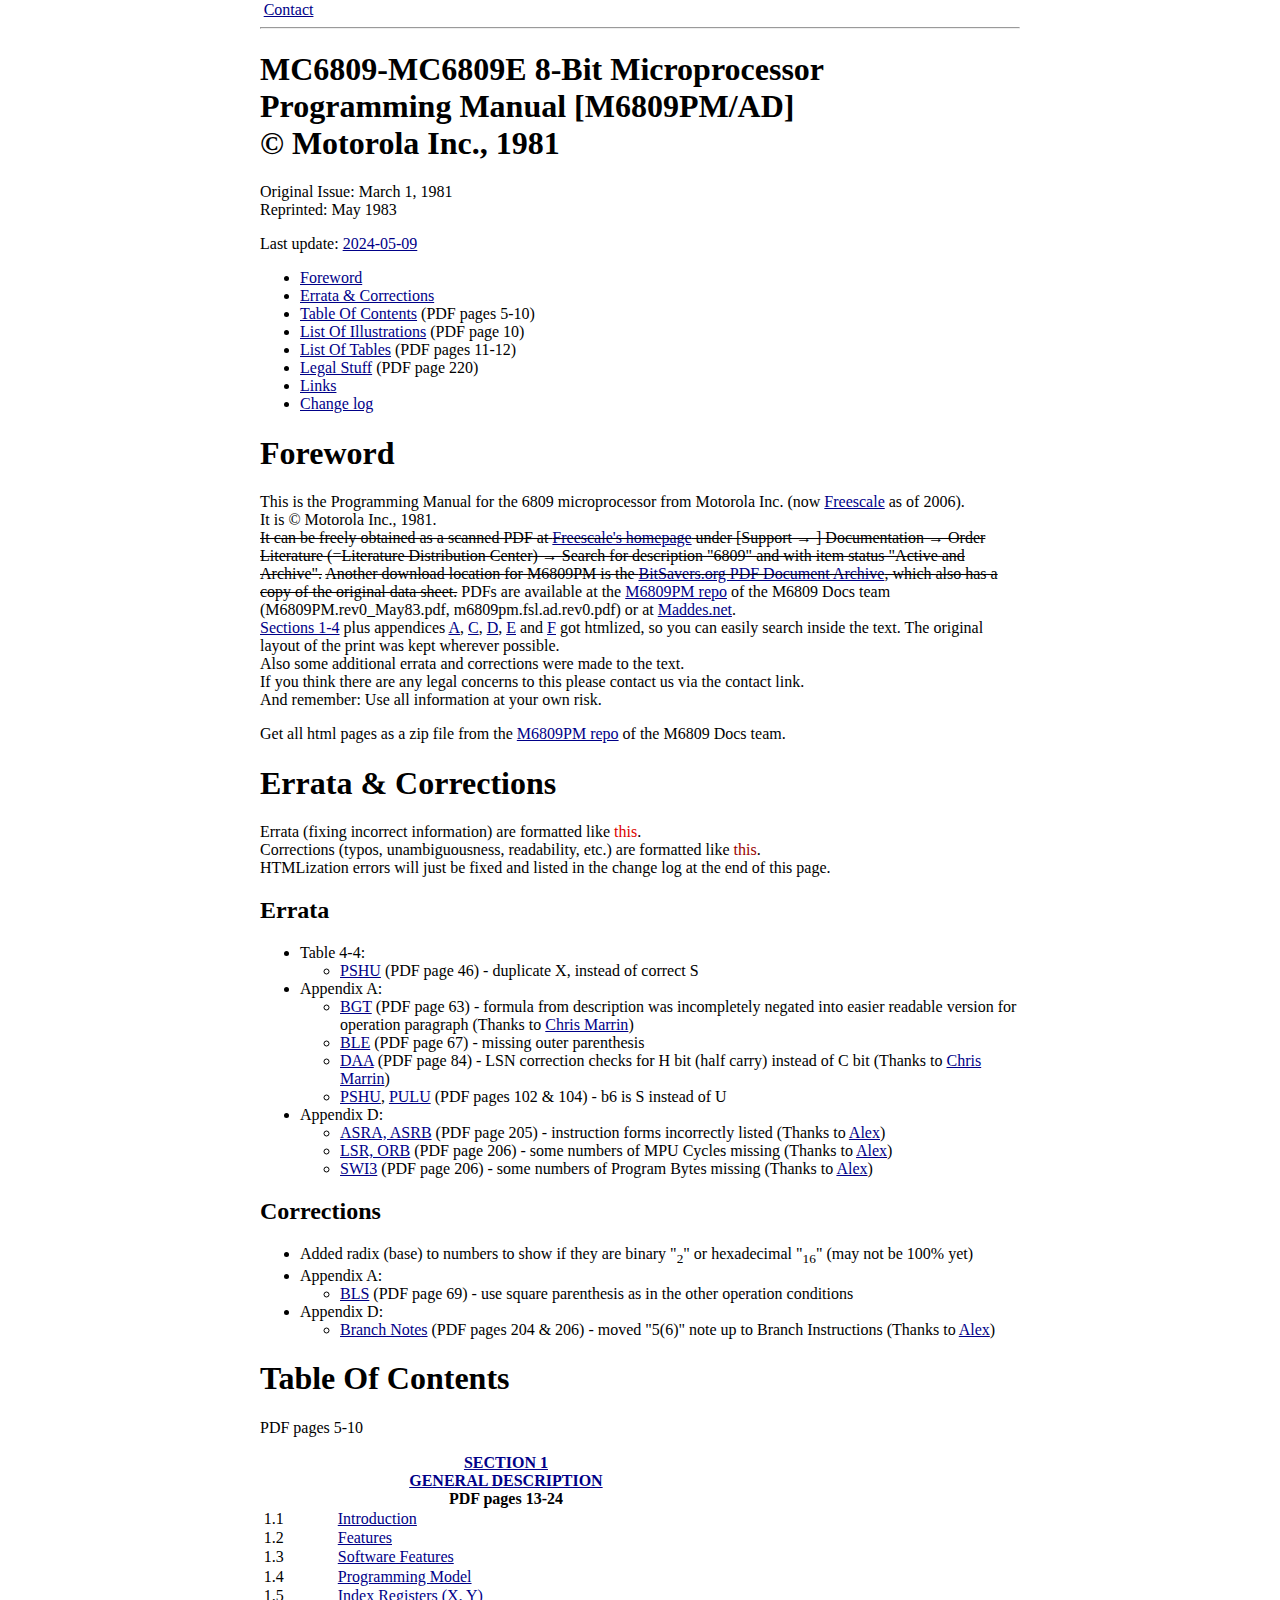
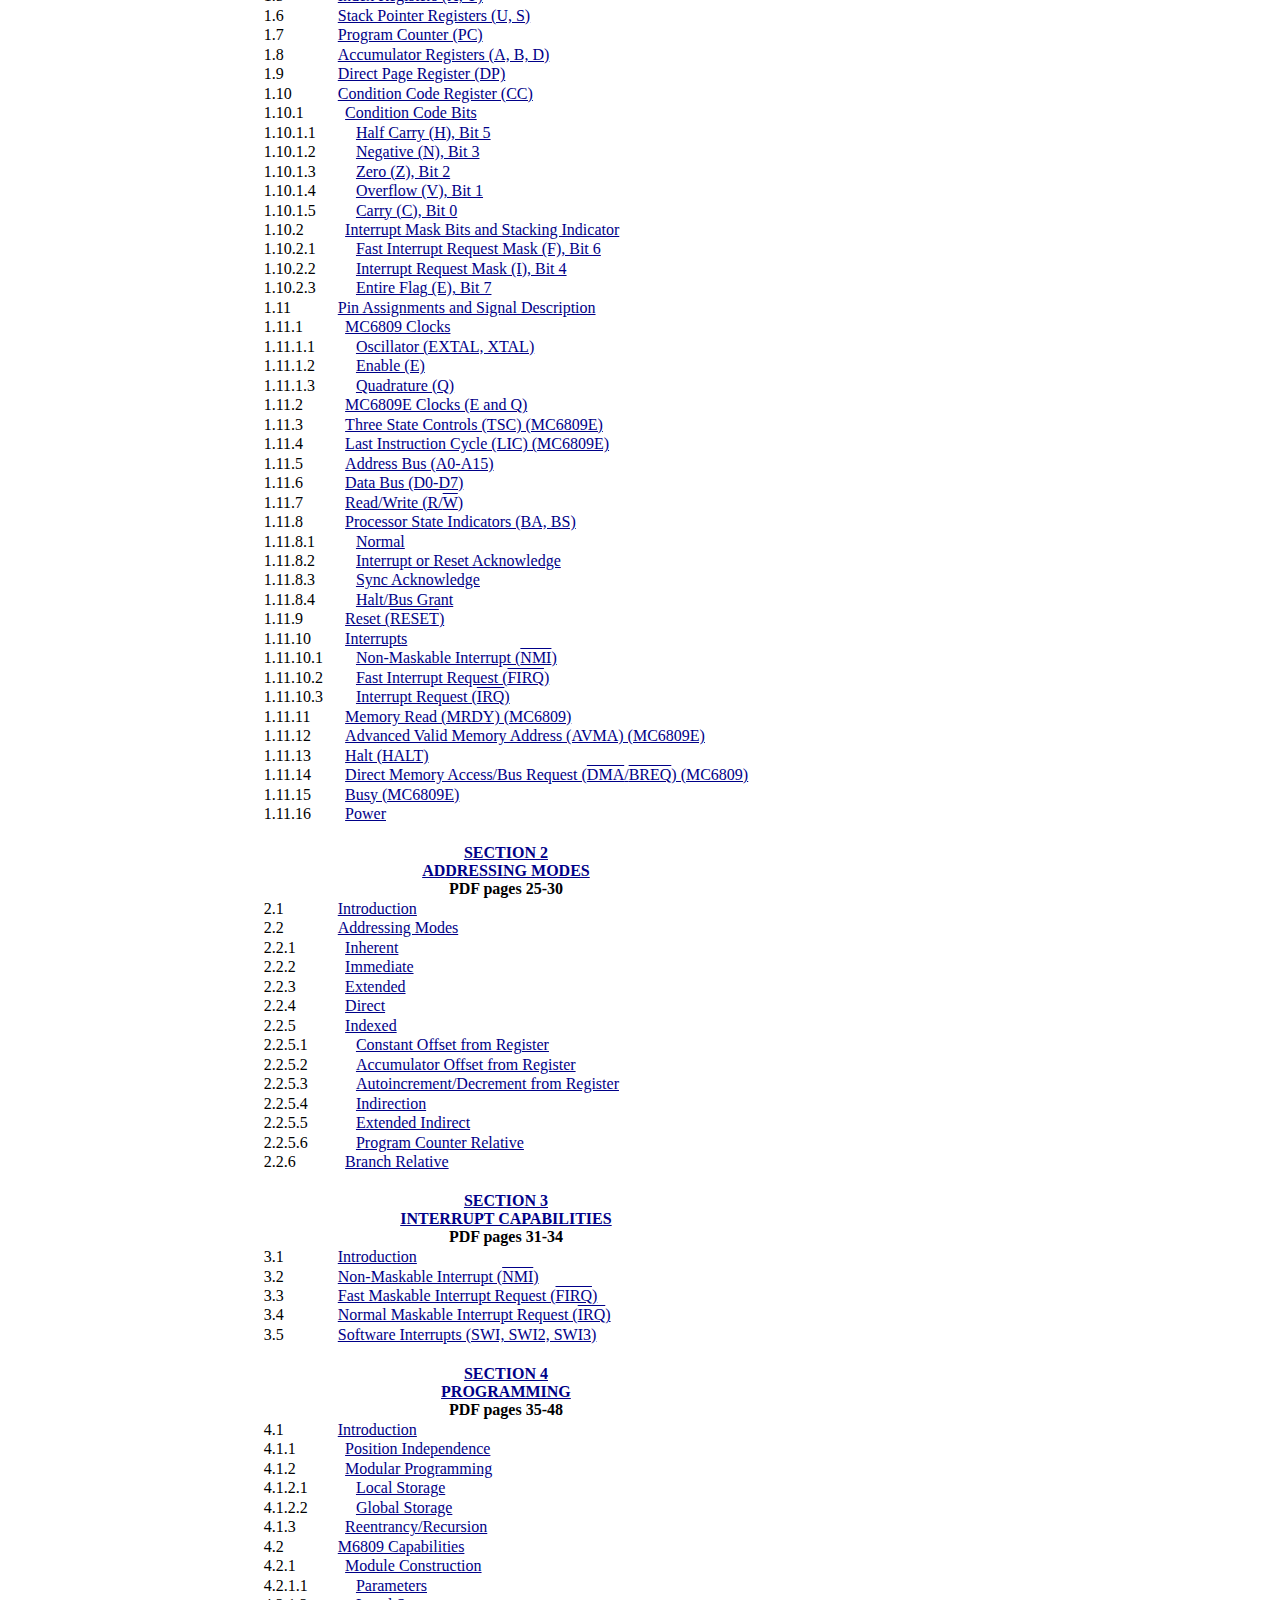
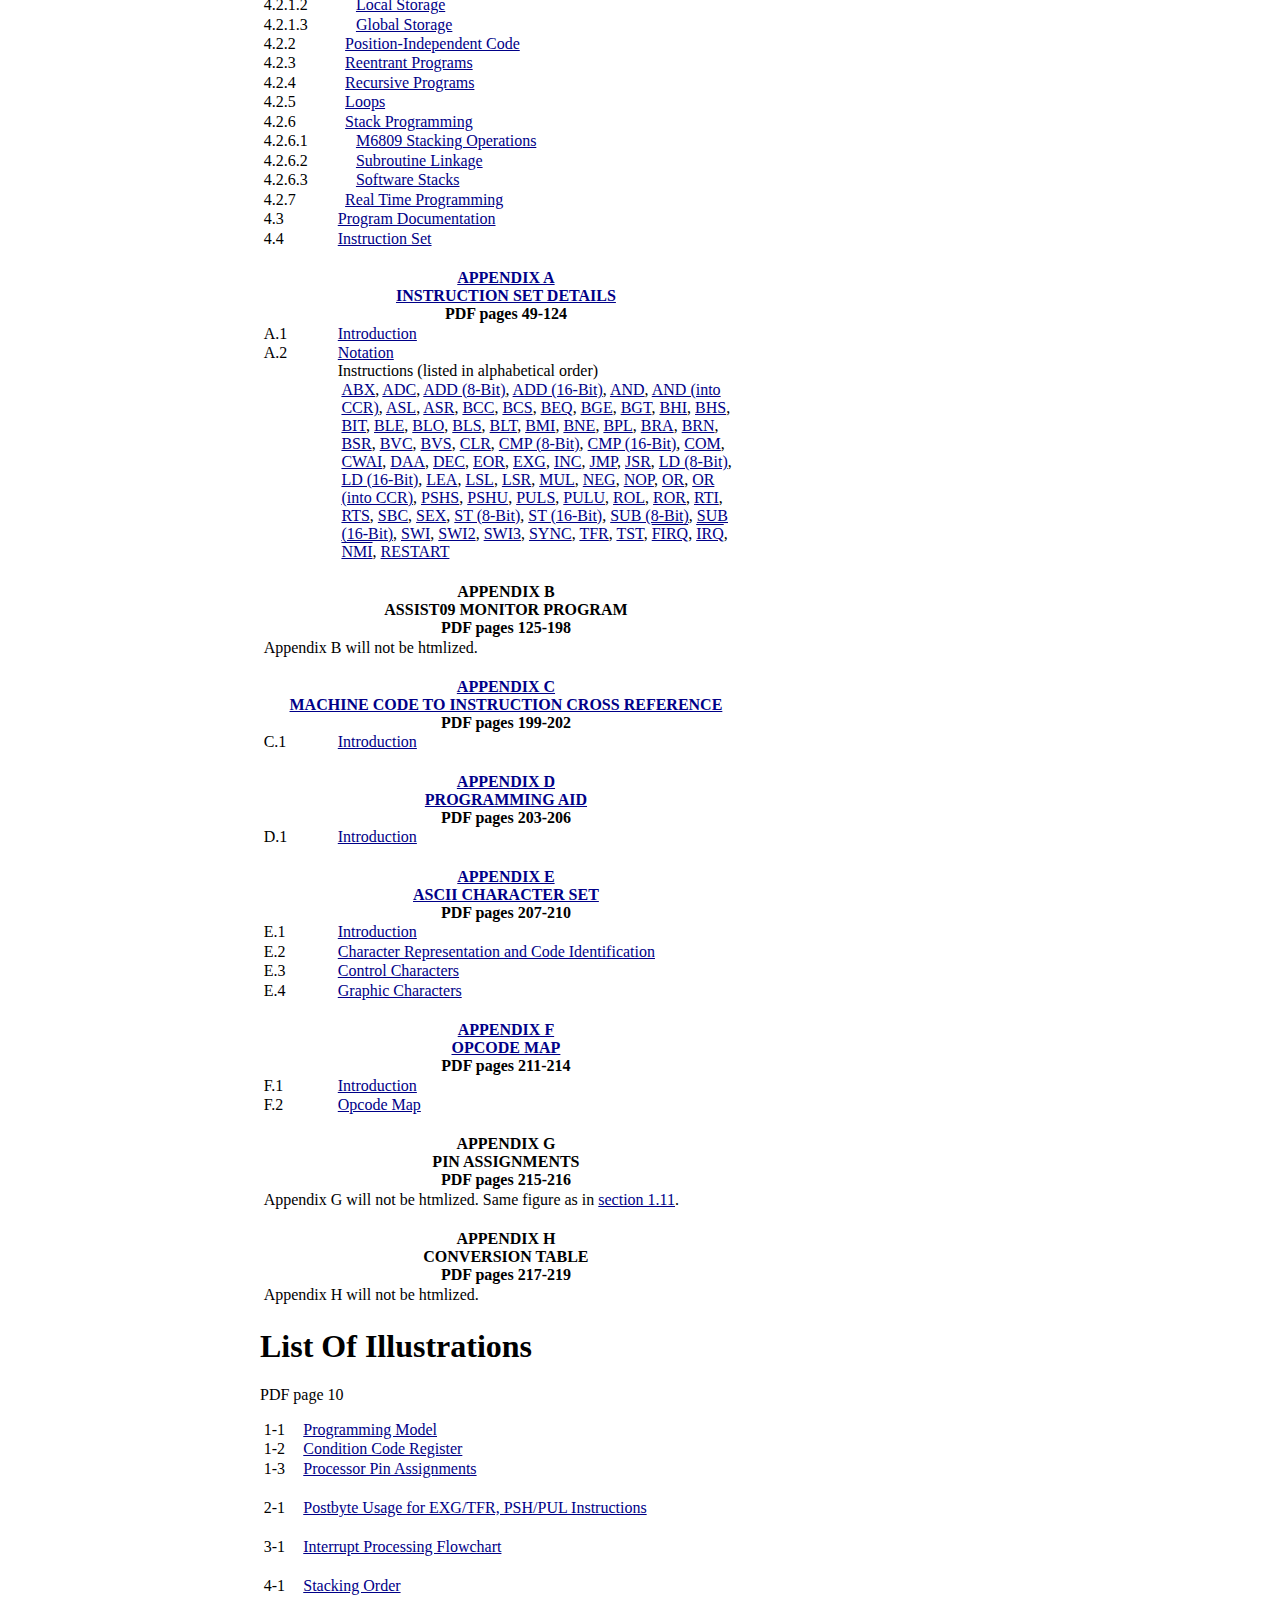
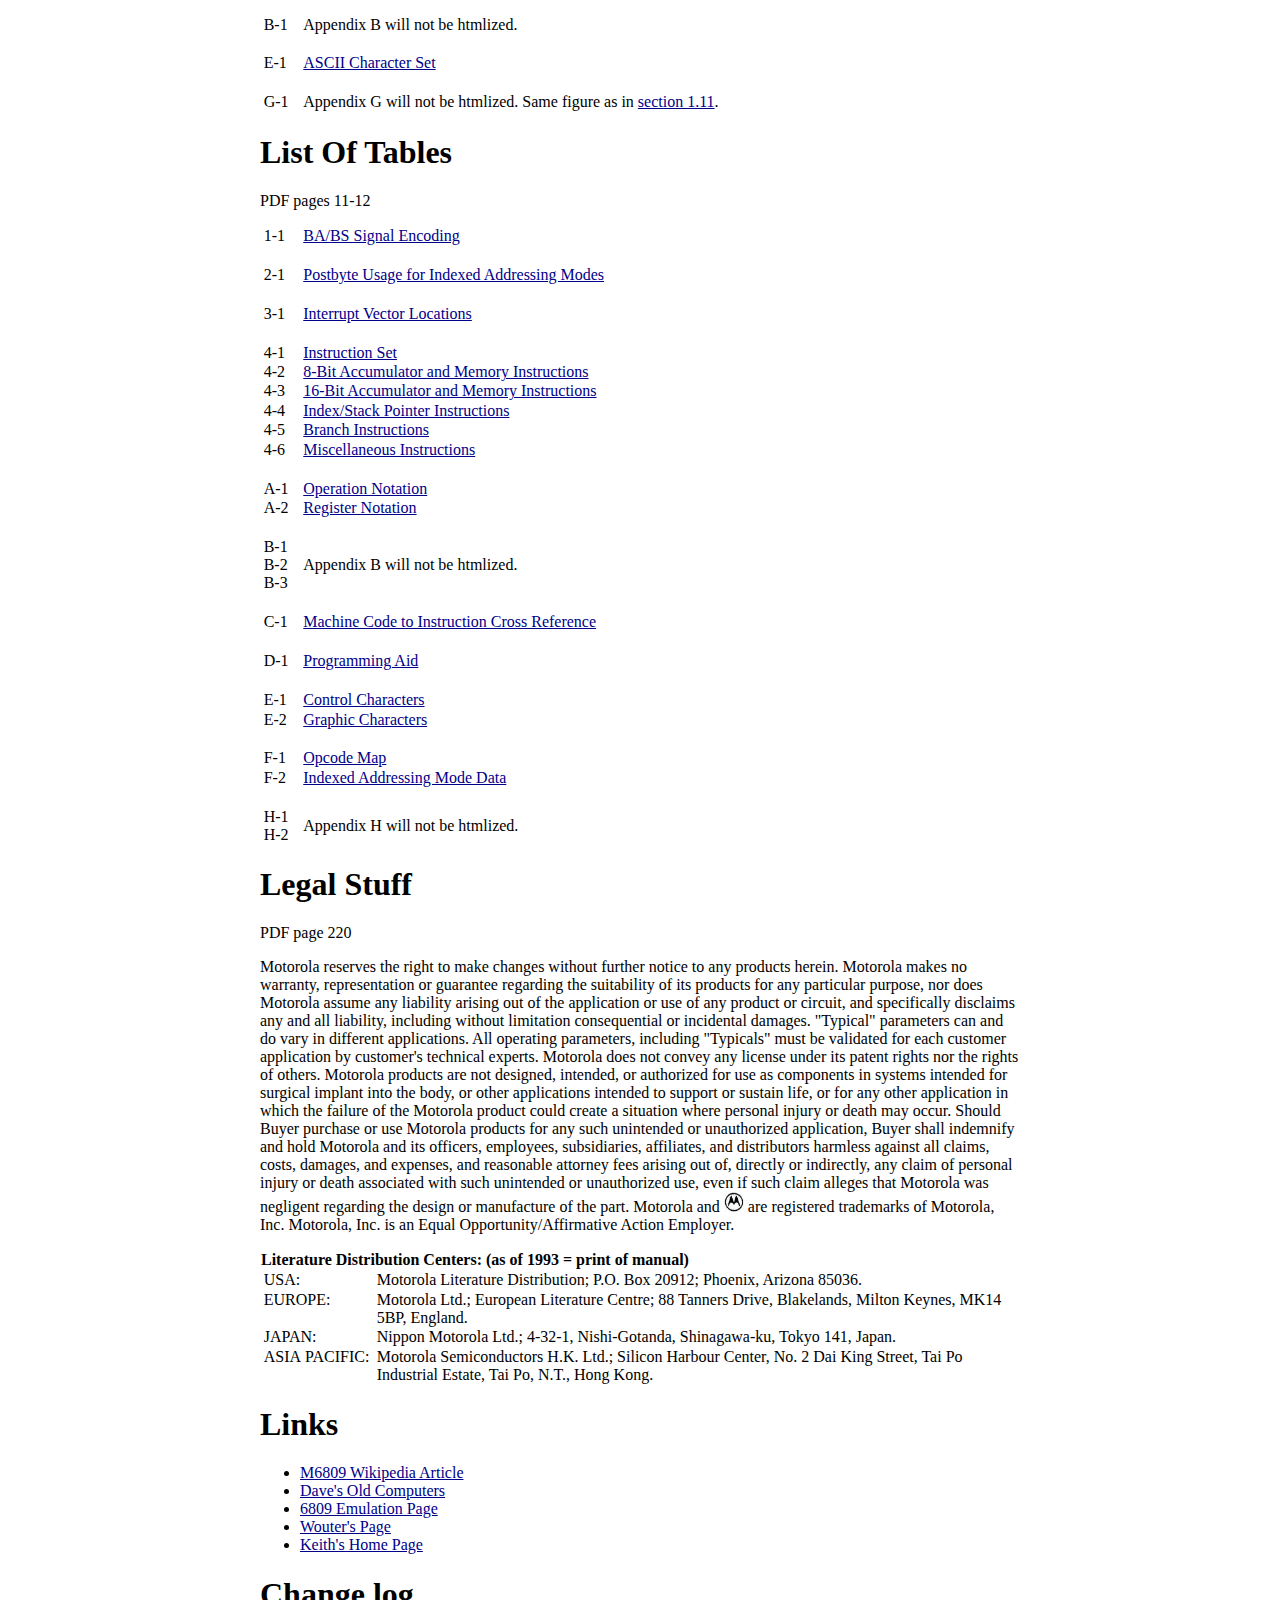
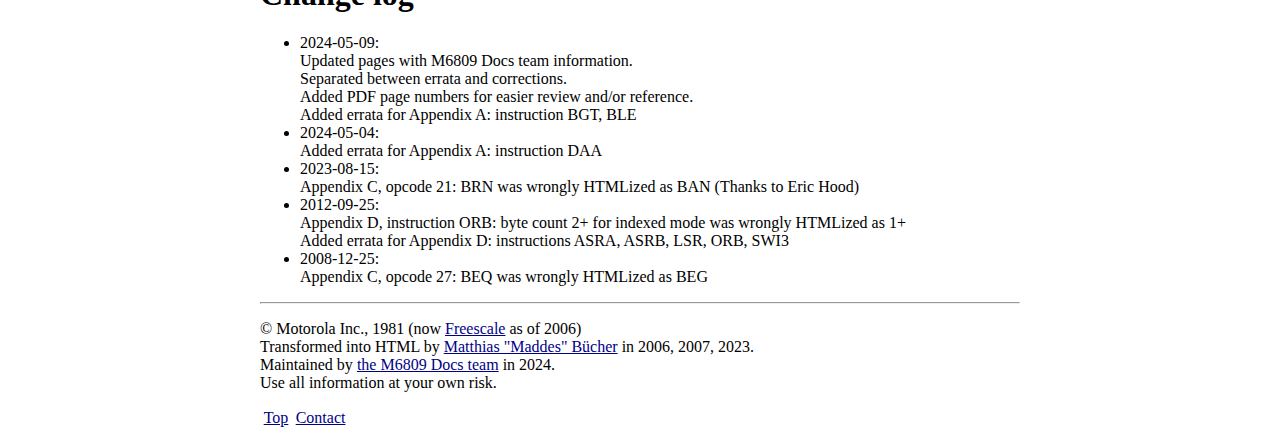
==== commit fedb1d0a: "Errata BGT/BLE: incorrect operation conditions - M6809-Docs/m6809pm#4" ====
--- a/index.htm
+++ b/index.htm
@@ -55,6 +55,8 @@
     <li><a href="sections.htm#tab4-4">PSHU</a> (PDF page 46) - duplicate X, instead of correct S</li>
   </ul></li>
   <li>Appendix A:<ul>
+    <li><a href="appendix_a.htm#BGT">BGT</a> (PDF page 63) - formula from description was incompletely negated into easier readable version for operation paragraph (Thanks to <a href="https://github.com/cmarrin" target="_top">Chris Marrin</a>)</li>
+    <li><a href="appendix_a.htm#BLE">BLE</a> (PDF page 67) - missing outer parenthesis</li>
     <li><a href="appendix_a.htm#DAA">DAA</a> (PDF page 84) - LSN correction checks for H bit (half carry) instead of C bit (Thanks to <a href="https://github.com/cmarrin" target="_top">Chris Marrin</a>)</li>
     <li><a href="appendix_a.htm#PSHU">PSHU</a>, <a href="appendix_a.htm#PULU">PULU</a> (PDF pages 102 &amp; 104) - b6 is S instead of U</li>
   </ul></li>
@@ -67,6 +69,9 @@
 <h2><a name="errata">Corrections</a></h2>
 <ul>
   <li>Added radix (base) to numbers to show if they are binary &quot;<sub>2</sub>&quot; or hexadecimal &quot;<sub>16</sub>&quot; (may not be 100% yet)</li>
+  <li>Appendix A:<ul>
+    <li><a href="appendix_a.htm#BLS">BLS</a> (PDF page 69) - use square parenthesis as in the other operation conditions</li>
+  </ul></li>
   <li>Appendix D:<ul>
     <li><a href="appendix_d.htm#noteD-1a">Branch Notes</a> (PDF pages 204 &amp; 206) - moved &quot;5(6)&quot; note up to Branch Instructions (Thanks to <a href="https://alex.kazik.de/" target="_top">Alex</a>)</li>
   </ul></li>
@@ -717,6 +722,7 @@
 Updated pages with M6809 Docs team information.<br>
 Separated between errata and corrections.<br>
 Added PDF page numbers for easier review and/or reference.</li>
+Added errata for Appendix A: instruction BGT, BLE</li>
   <li>2024-05-04:<br>
 Added errata for Appendix A: instruction DAA</li>
   <li>2023-08-15:<br>
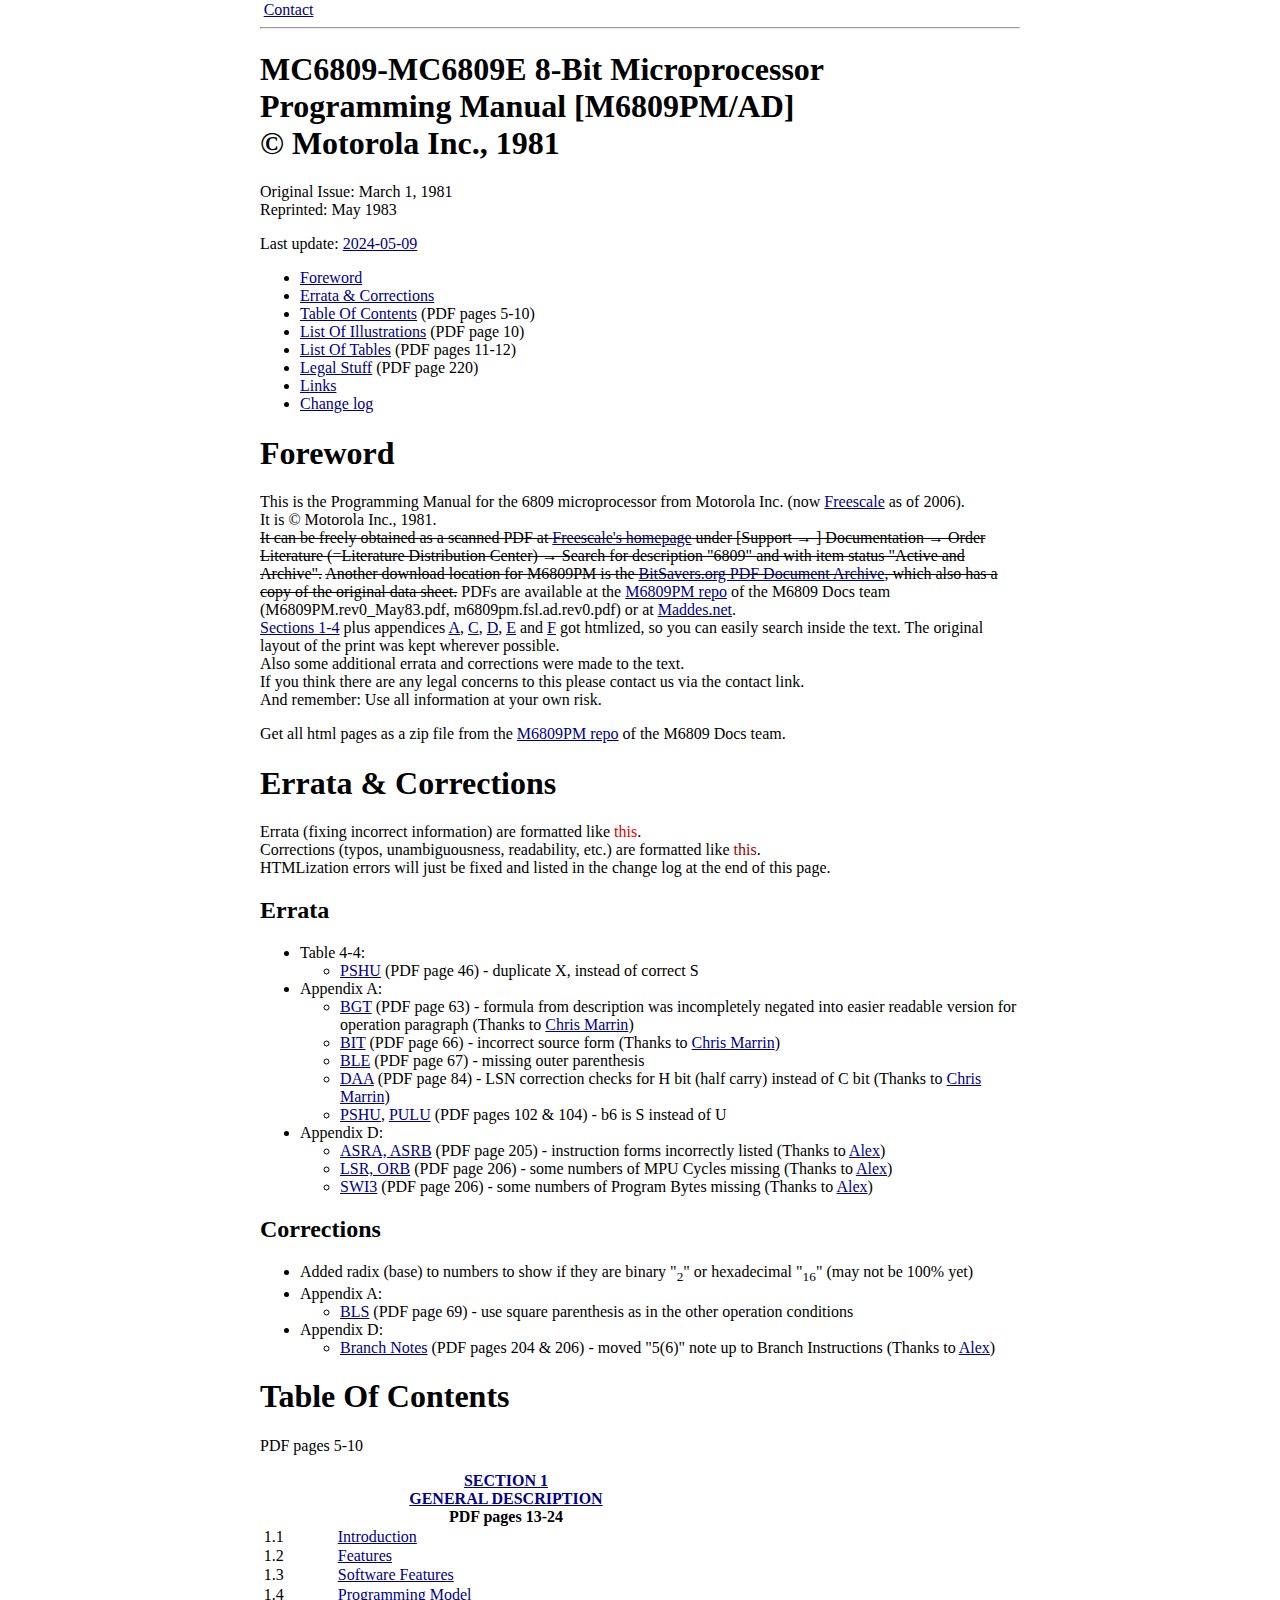
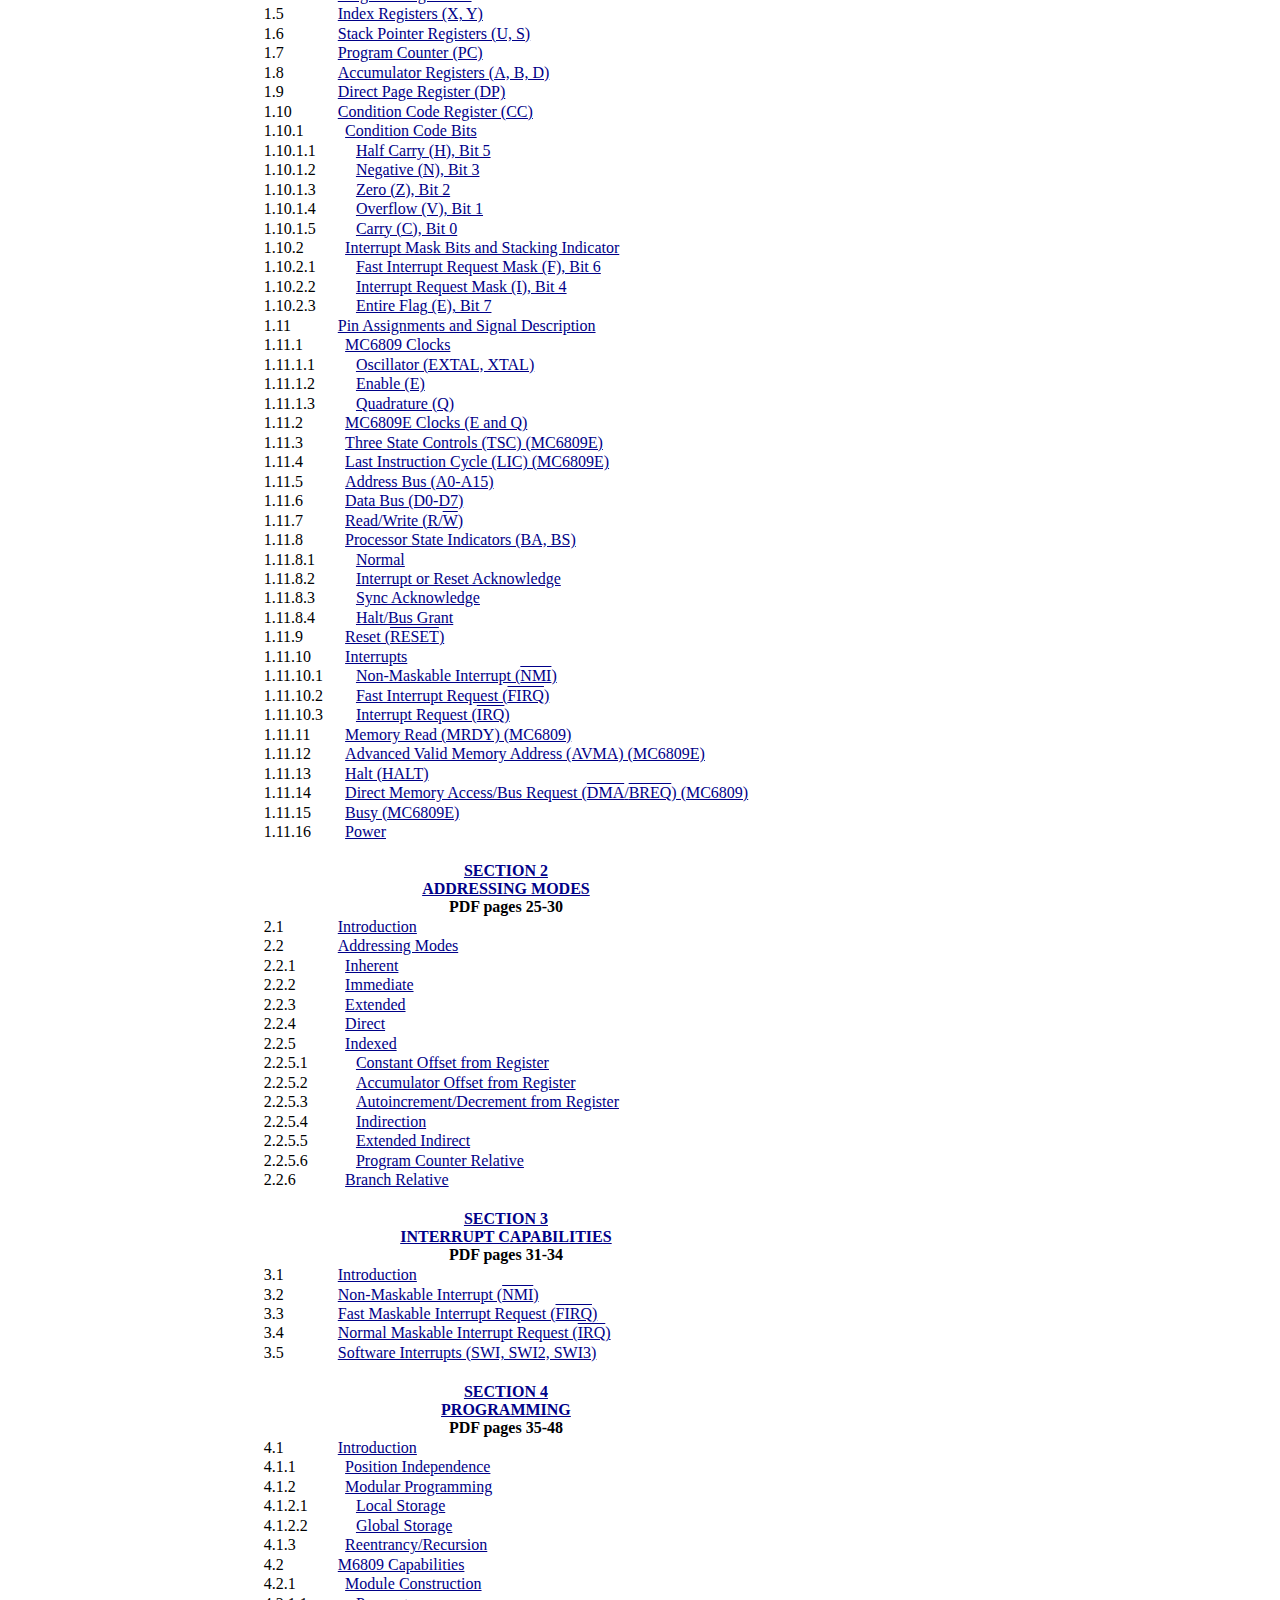
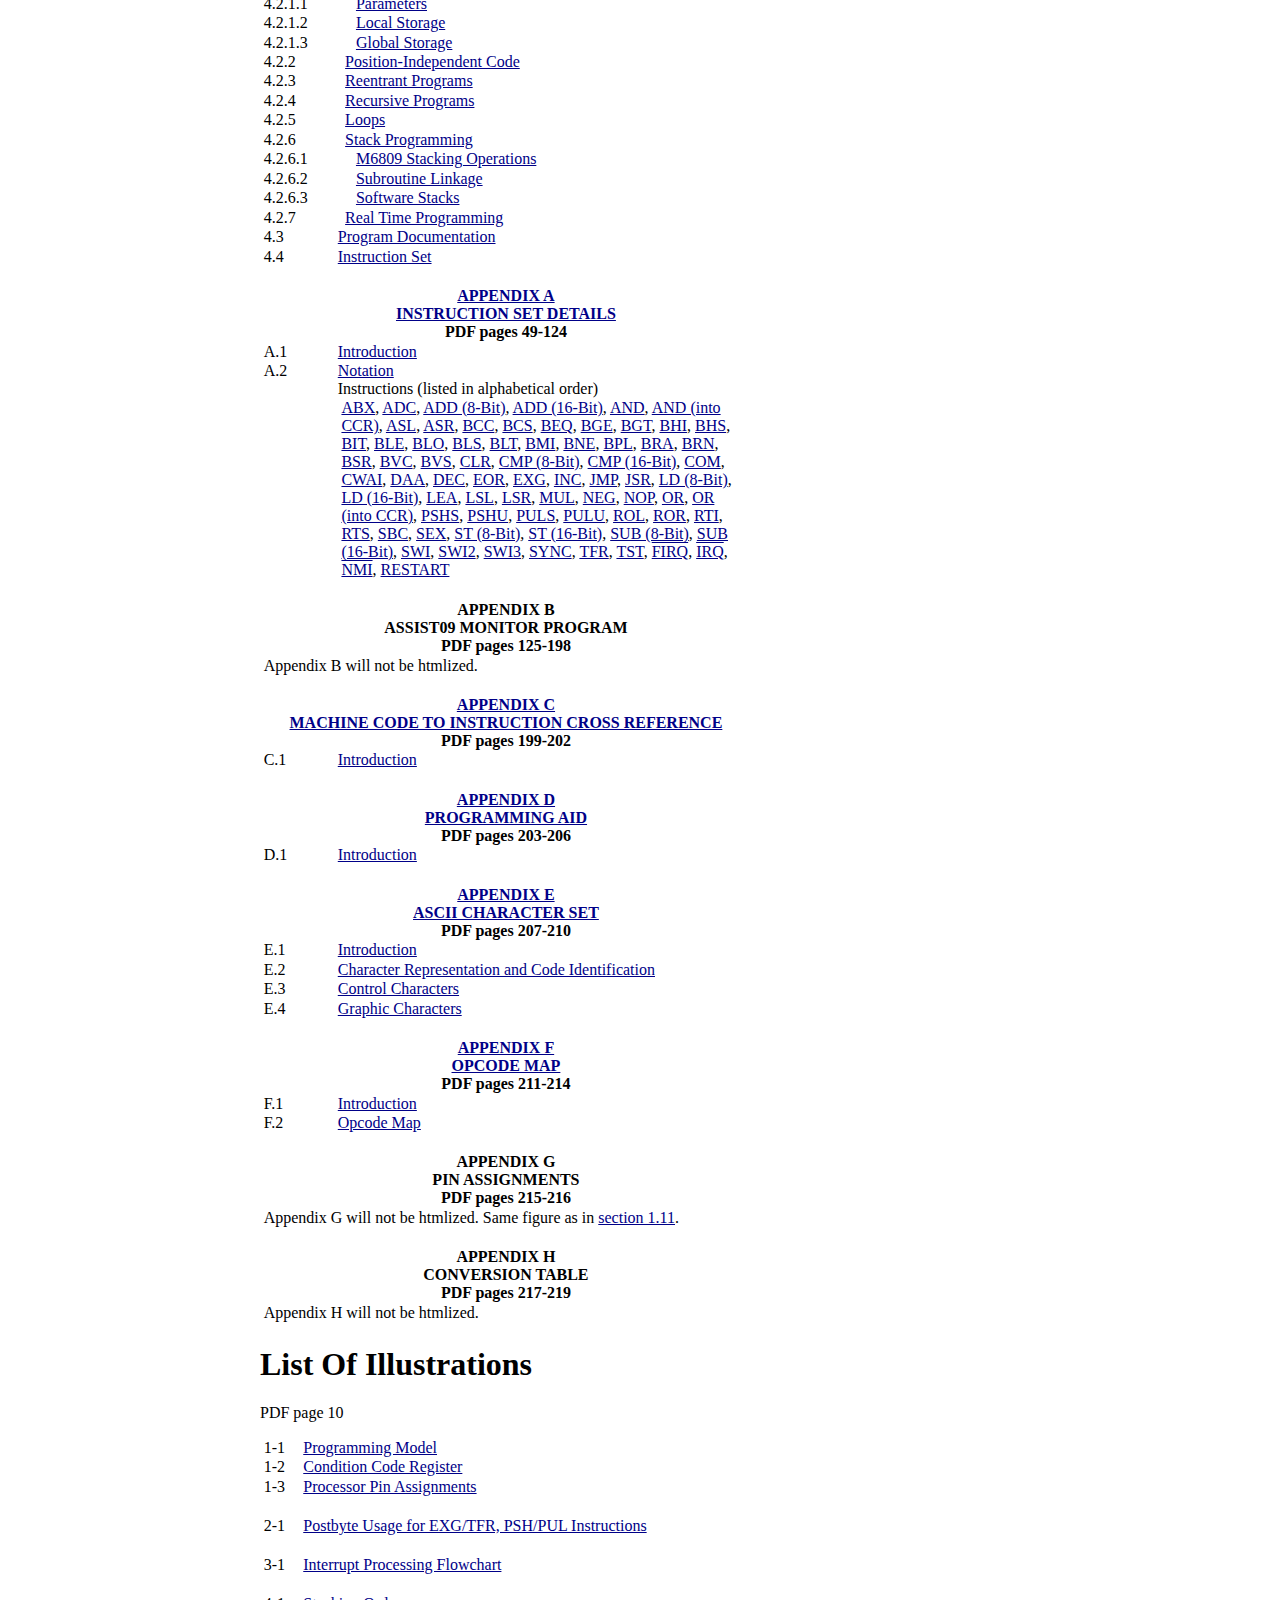
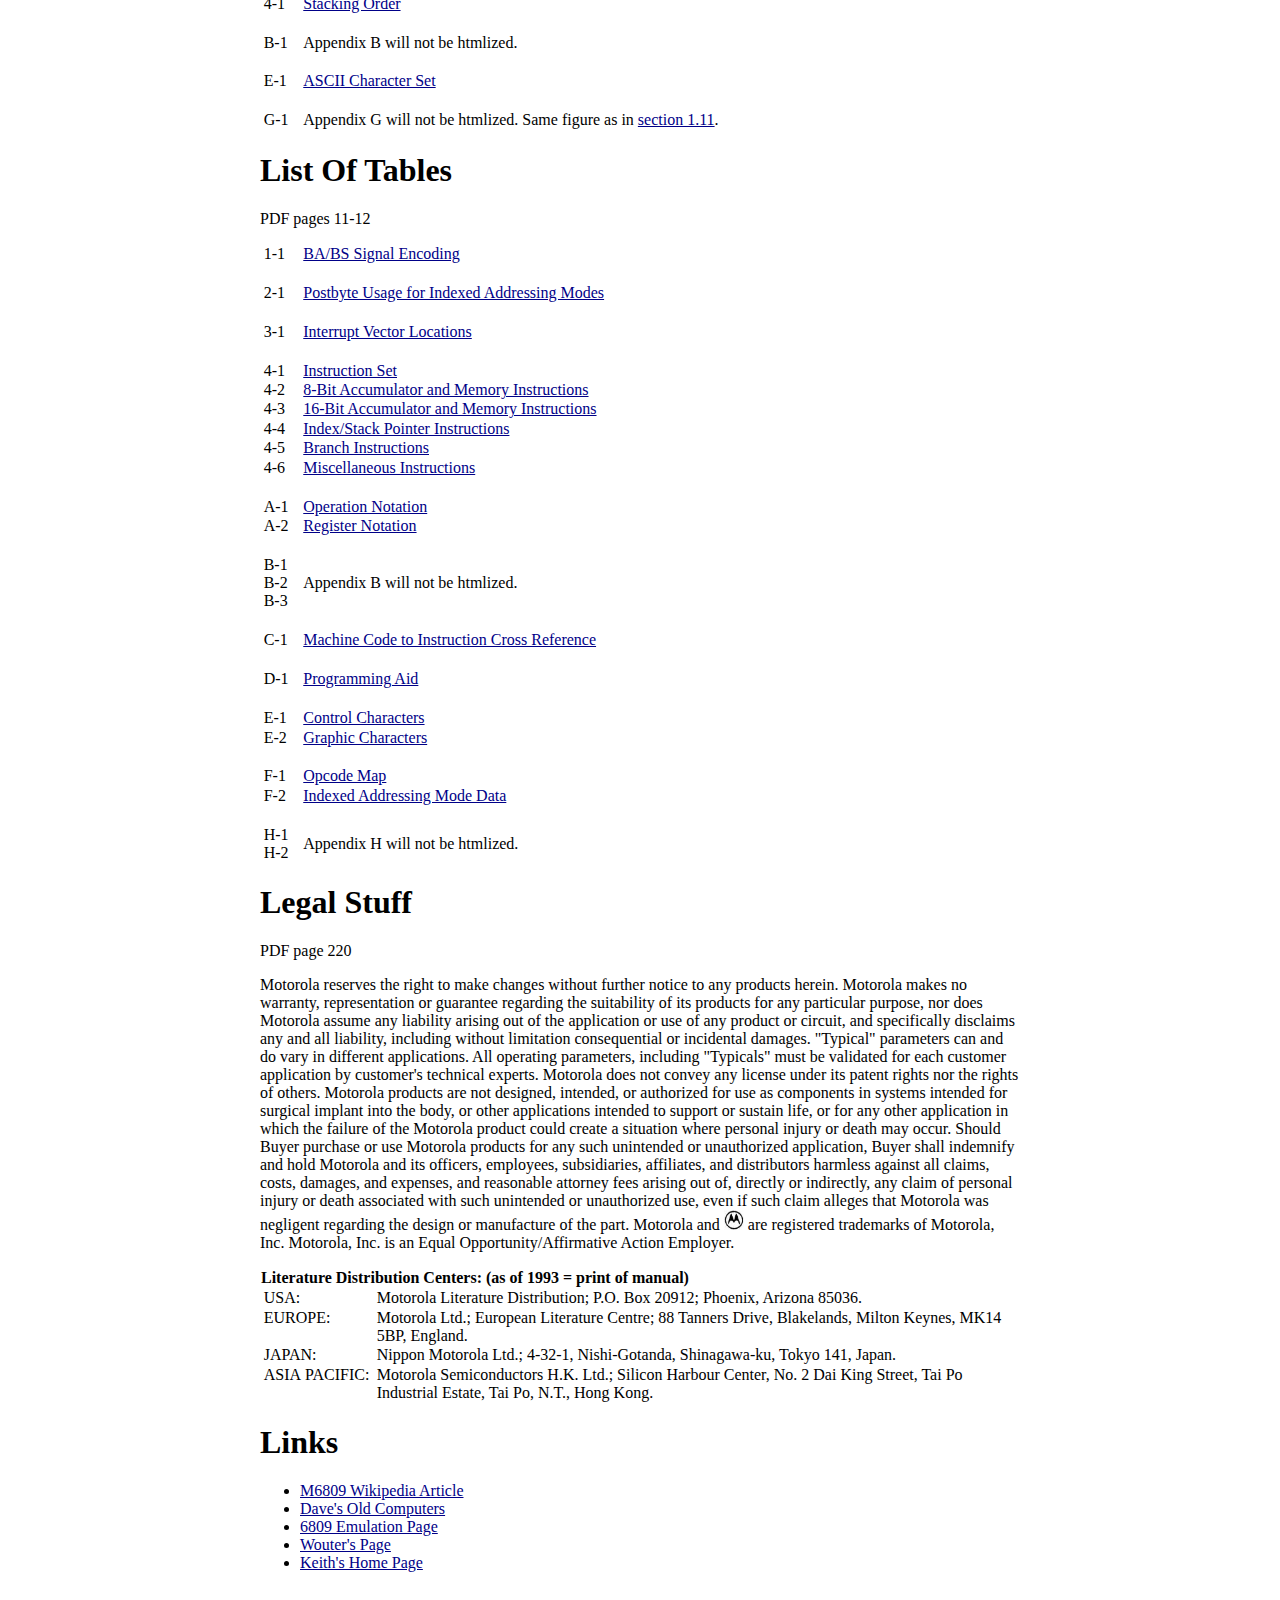
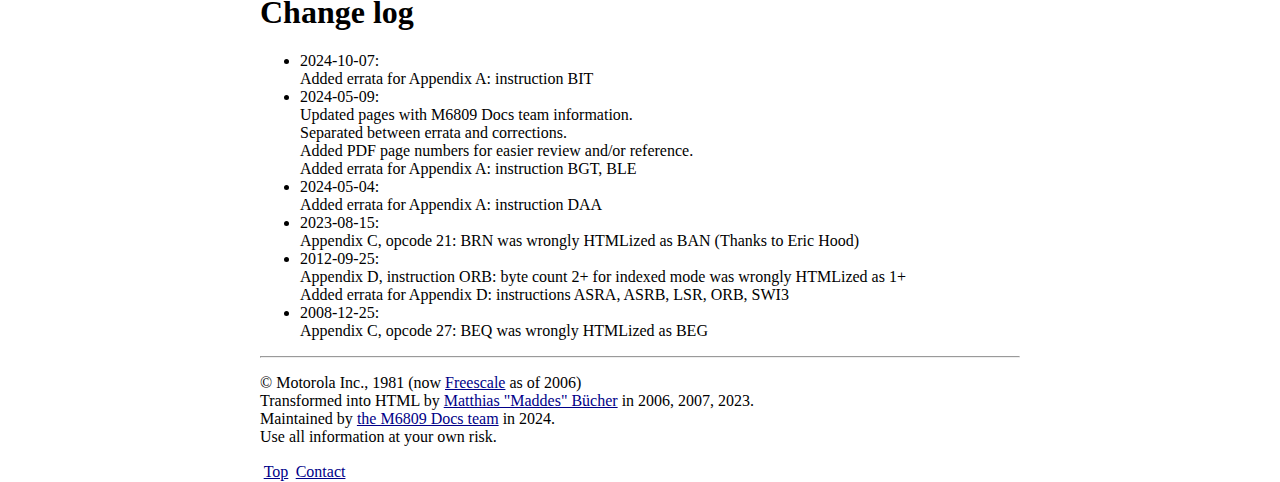
==== commit 751ace13: "Errata BIT: incorrect source form, align description" ====
--- a/index.htm
+++ b/index.htm
@@ -56,6 +56,7 @@
   </ul></li>
   <li>Appendix A:<ul>
     <li><a href="appendix_a.htm#BGT">BGT</a> (PDF page 63) - formula from description was incompletely negated into easier readable version for operation paragraph (Thanks to <a href="https://github.com/cmarrin" target="_top">Chris Marrin</a>)</li>
+    <li><a href="appendix_a.htm#BIT">BIT</a> (PDF page 66) - incorrect source form (Thanks to <a href="https://github.com/cmarrin" target="_top">Chris Marrin</a>)</li>
     <li><a href="appendix_a.htm#BLE">BLE</a> (PDF page 67) - missing outer parenthesis</li>
     <li><a href="appendix_a.htm#DAA">DAA</a> (PDF page 84) - LSN correction checks for H bit (half carry) instead of C bit (Thanks to <a href="https://github.com/cmarrin" target="_top">Chris Marrin</a>)</li>
     <li><a href="appendix_a.htm#PSHU">PSHU</a>, <a href="appendix_a.htm#PULU">PULU</a> (PDF pages 102 &amp; 104) - b6 is S instead of U</li>
@@ -718,10 +719,12 @@
 
 <h1><a name="changelog">Change log</a></h1>
 <ul>
+  <li>2024-10-07:<br>
+Added errata for Appendix A: instruction BIT</li>
   <li>2024-05-09:<br>
 Updated pages with M6809 Docs team information.<br>
 Separated between errata and corrections.<br>
-Added PDF page numbers for easier review and/or reference.</li>
+Added PDF page numbers for easier review and/or reference.<br>
 Added errata for Appendix A: instruction BGT, BLE</li>
   <li>2024-05-04:<br>
 Added errata for Appendix A: instruction DAA</li>
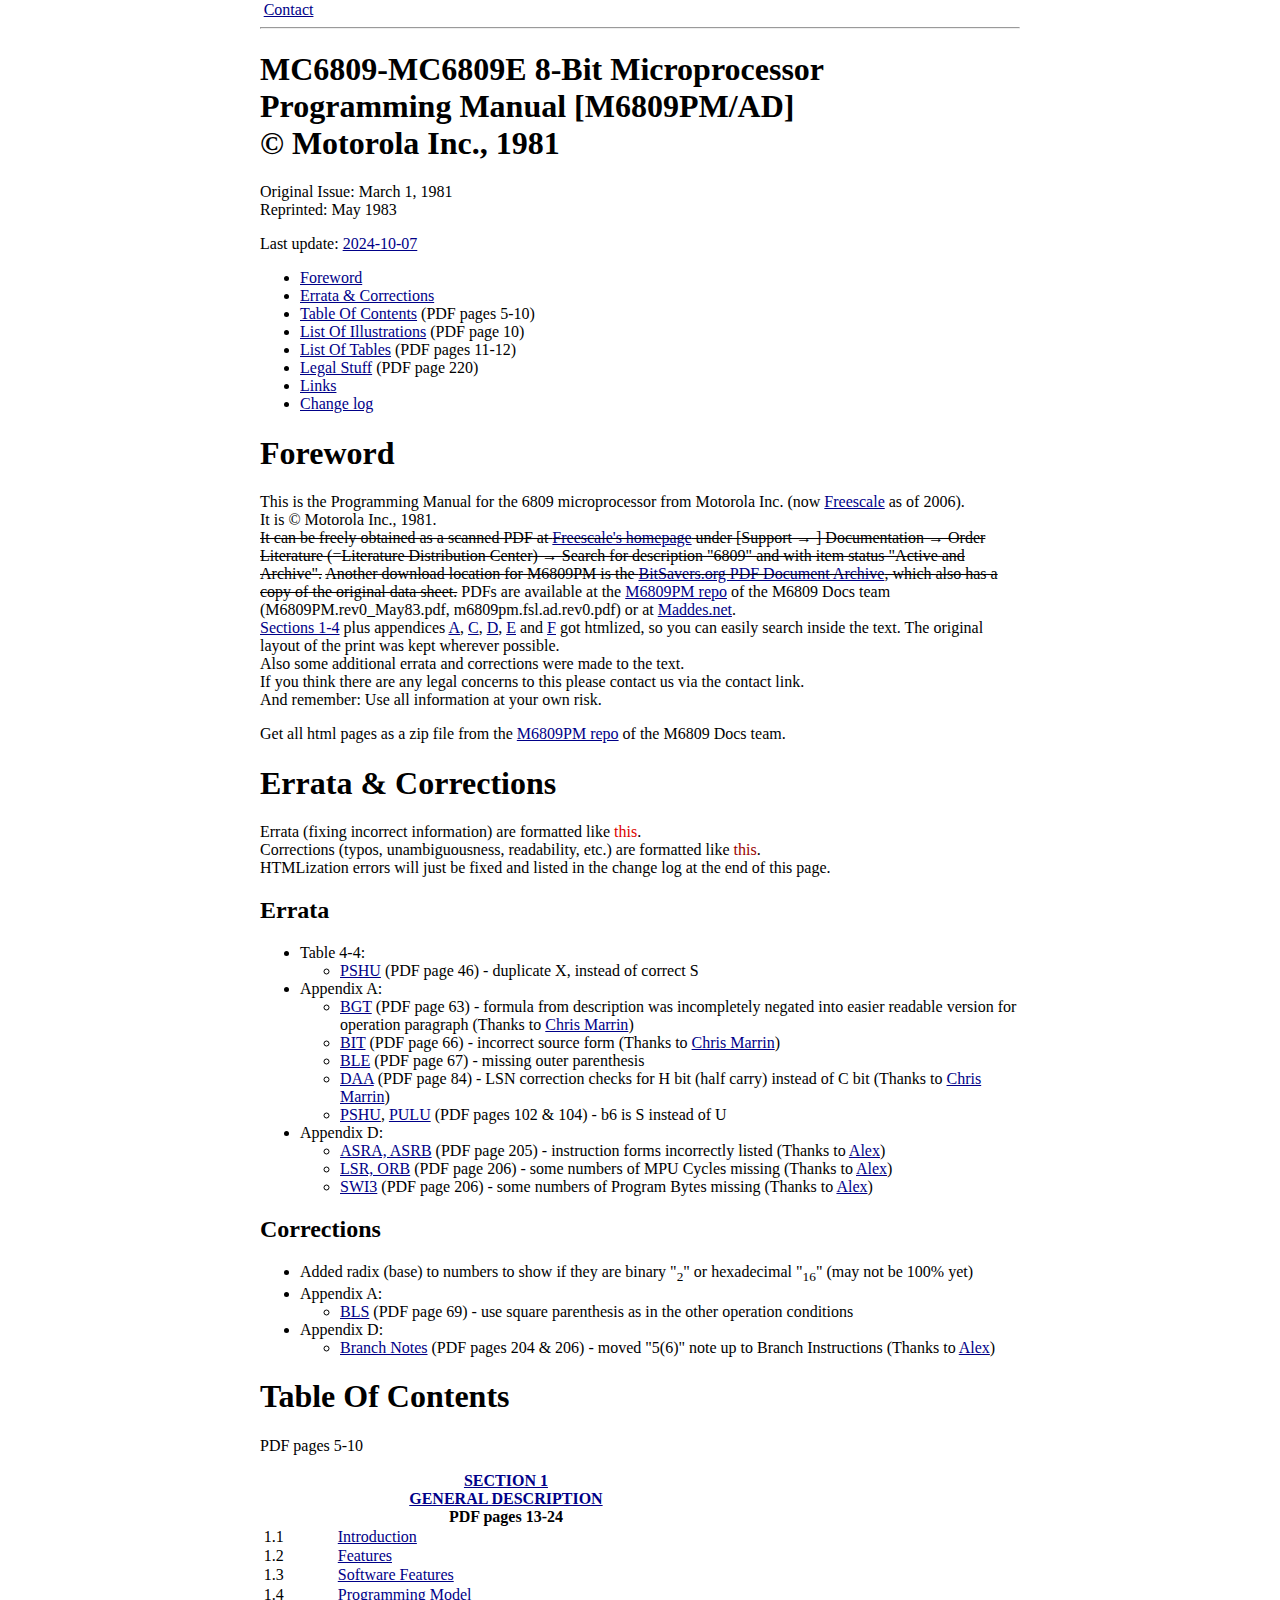
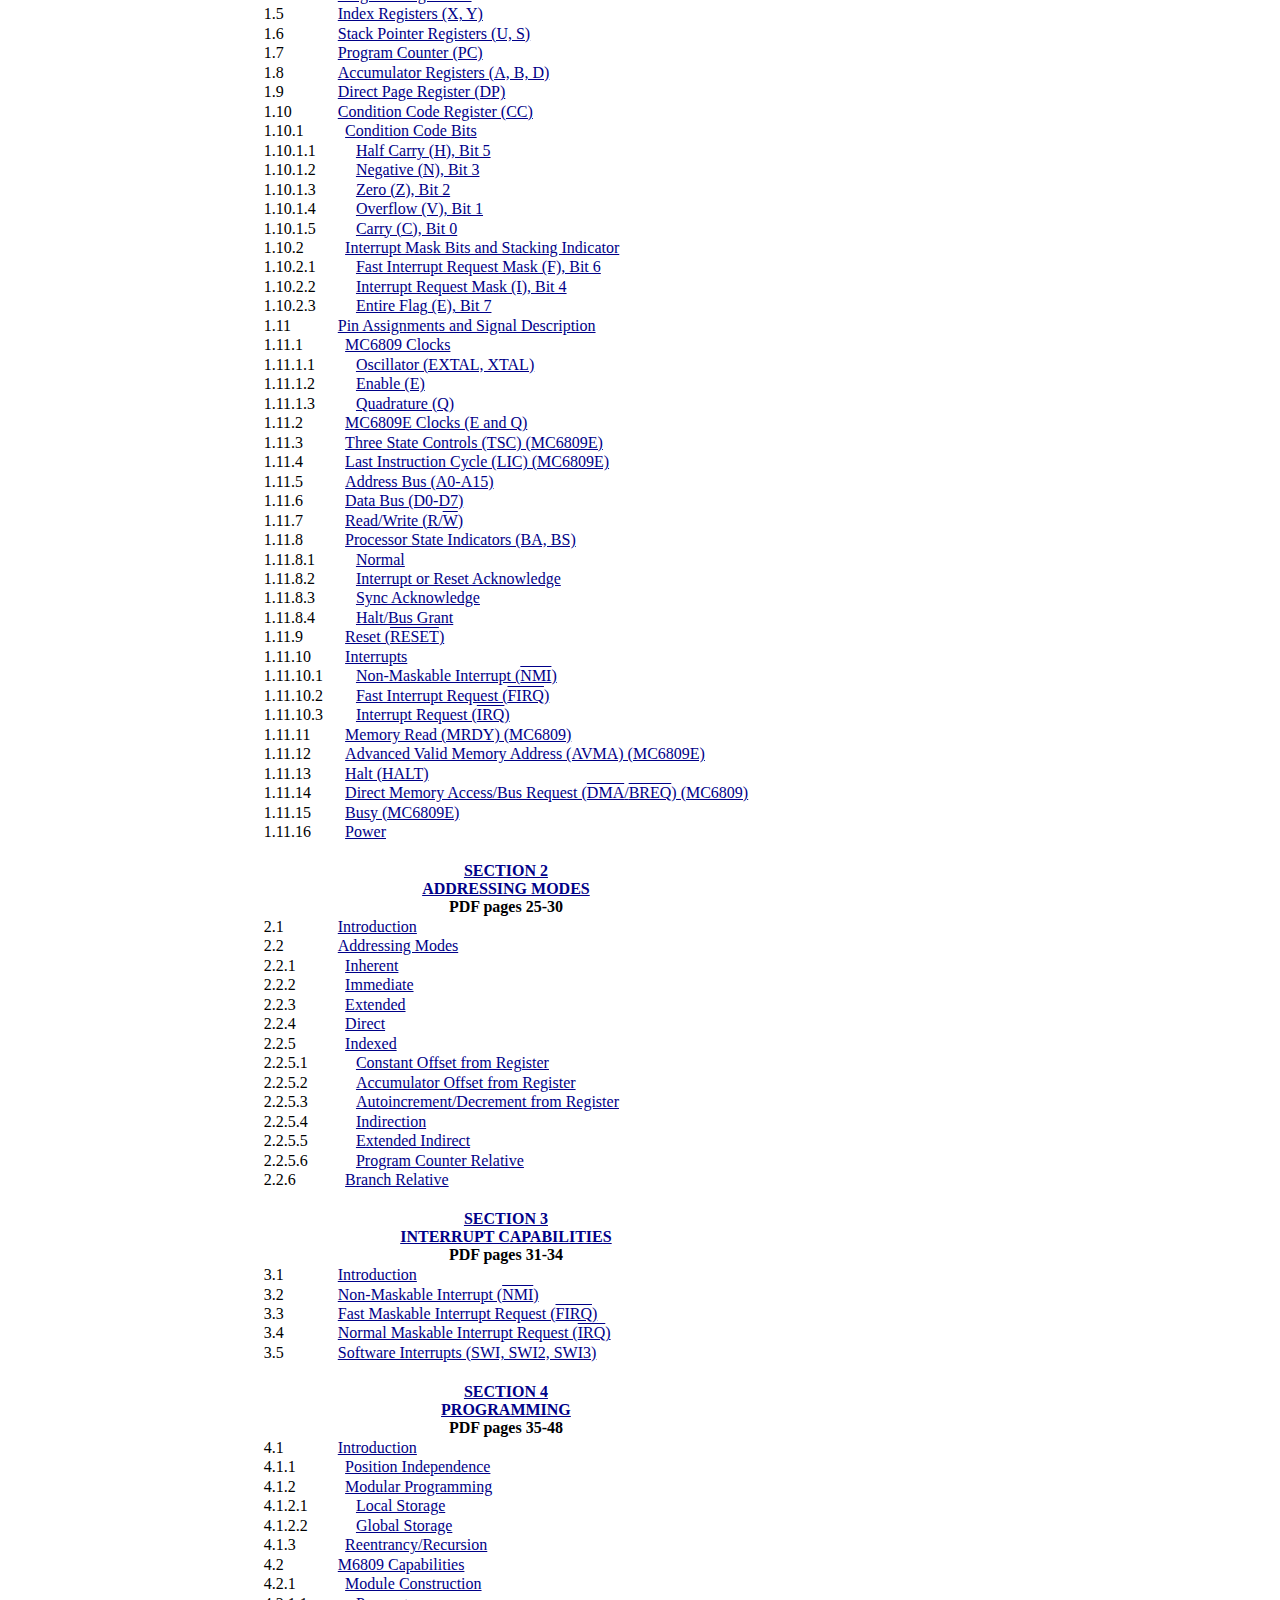
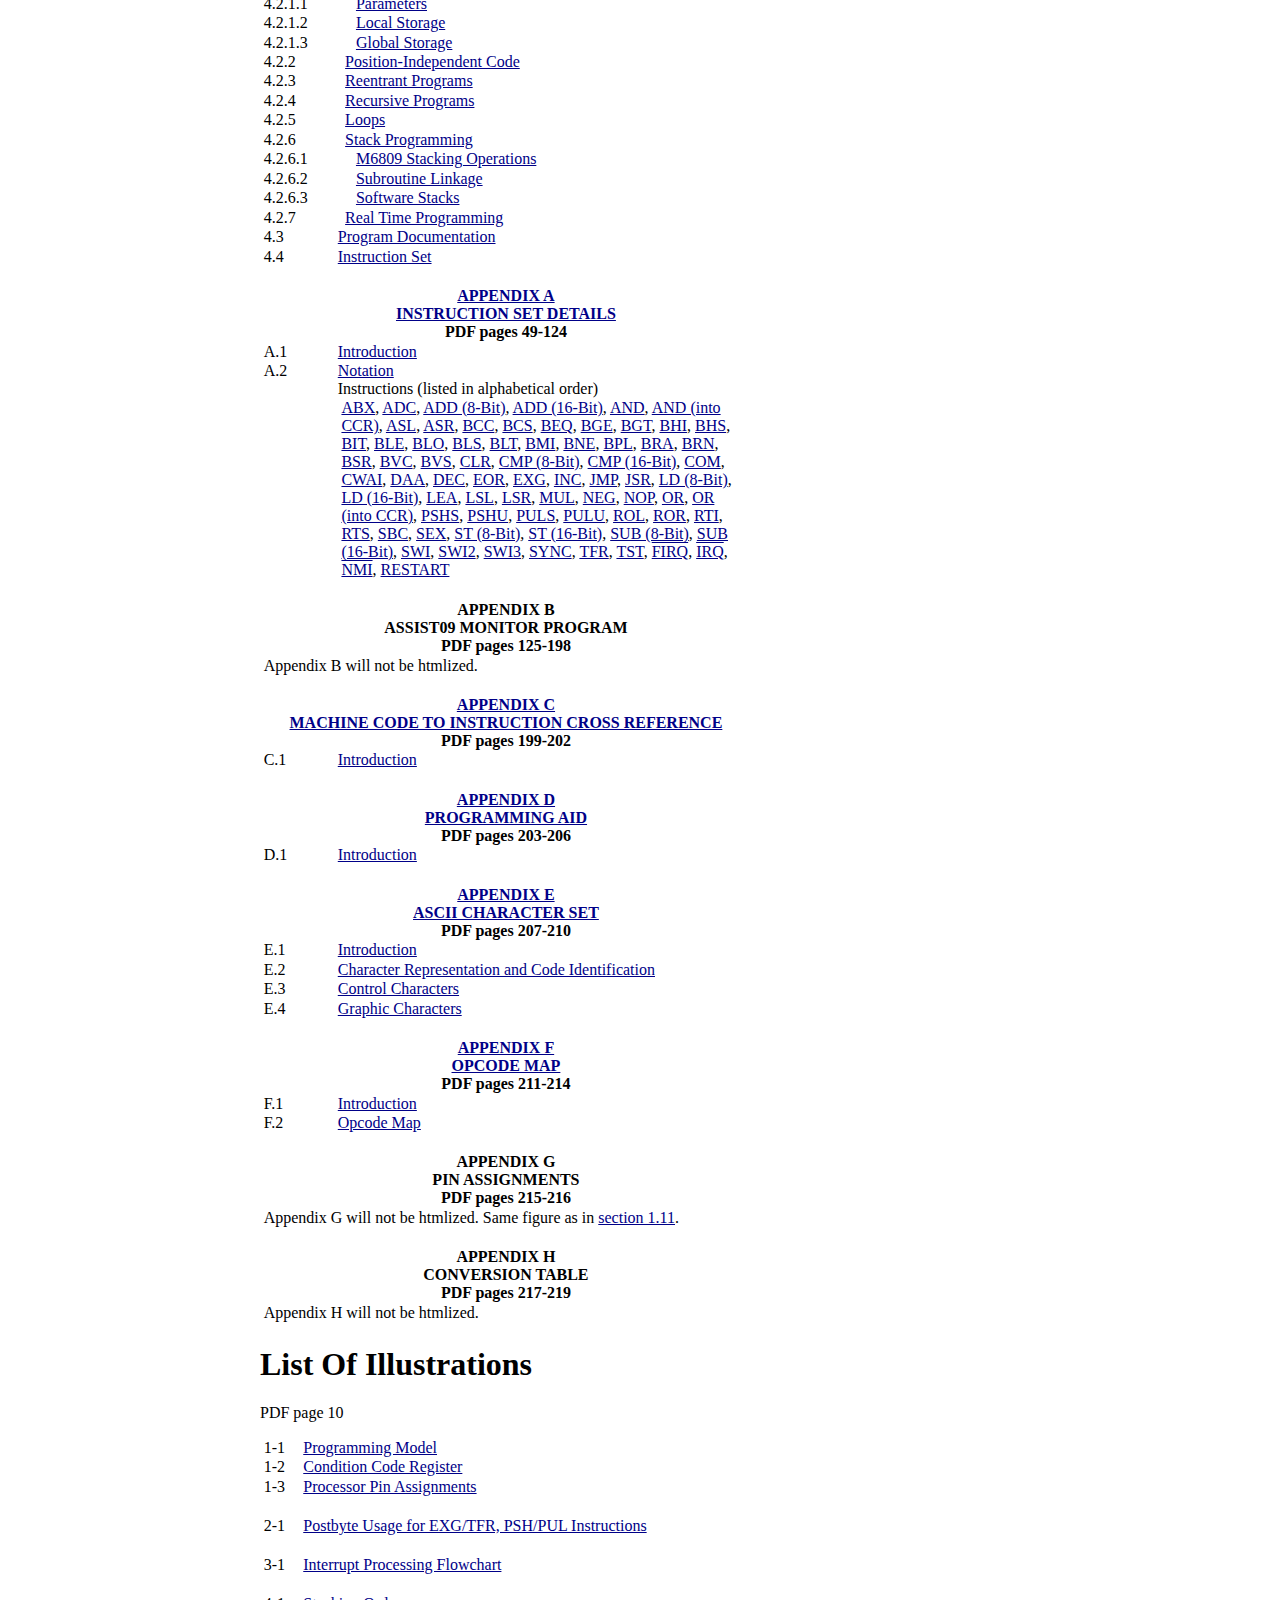
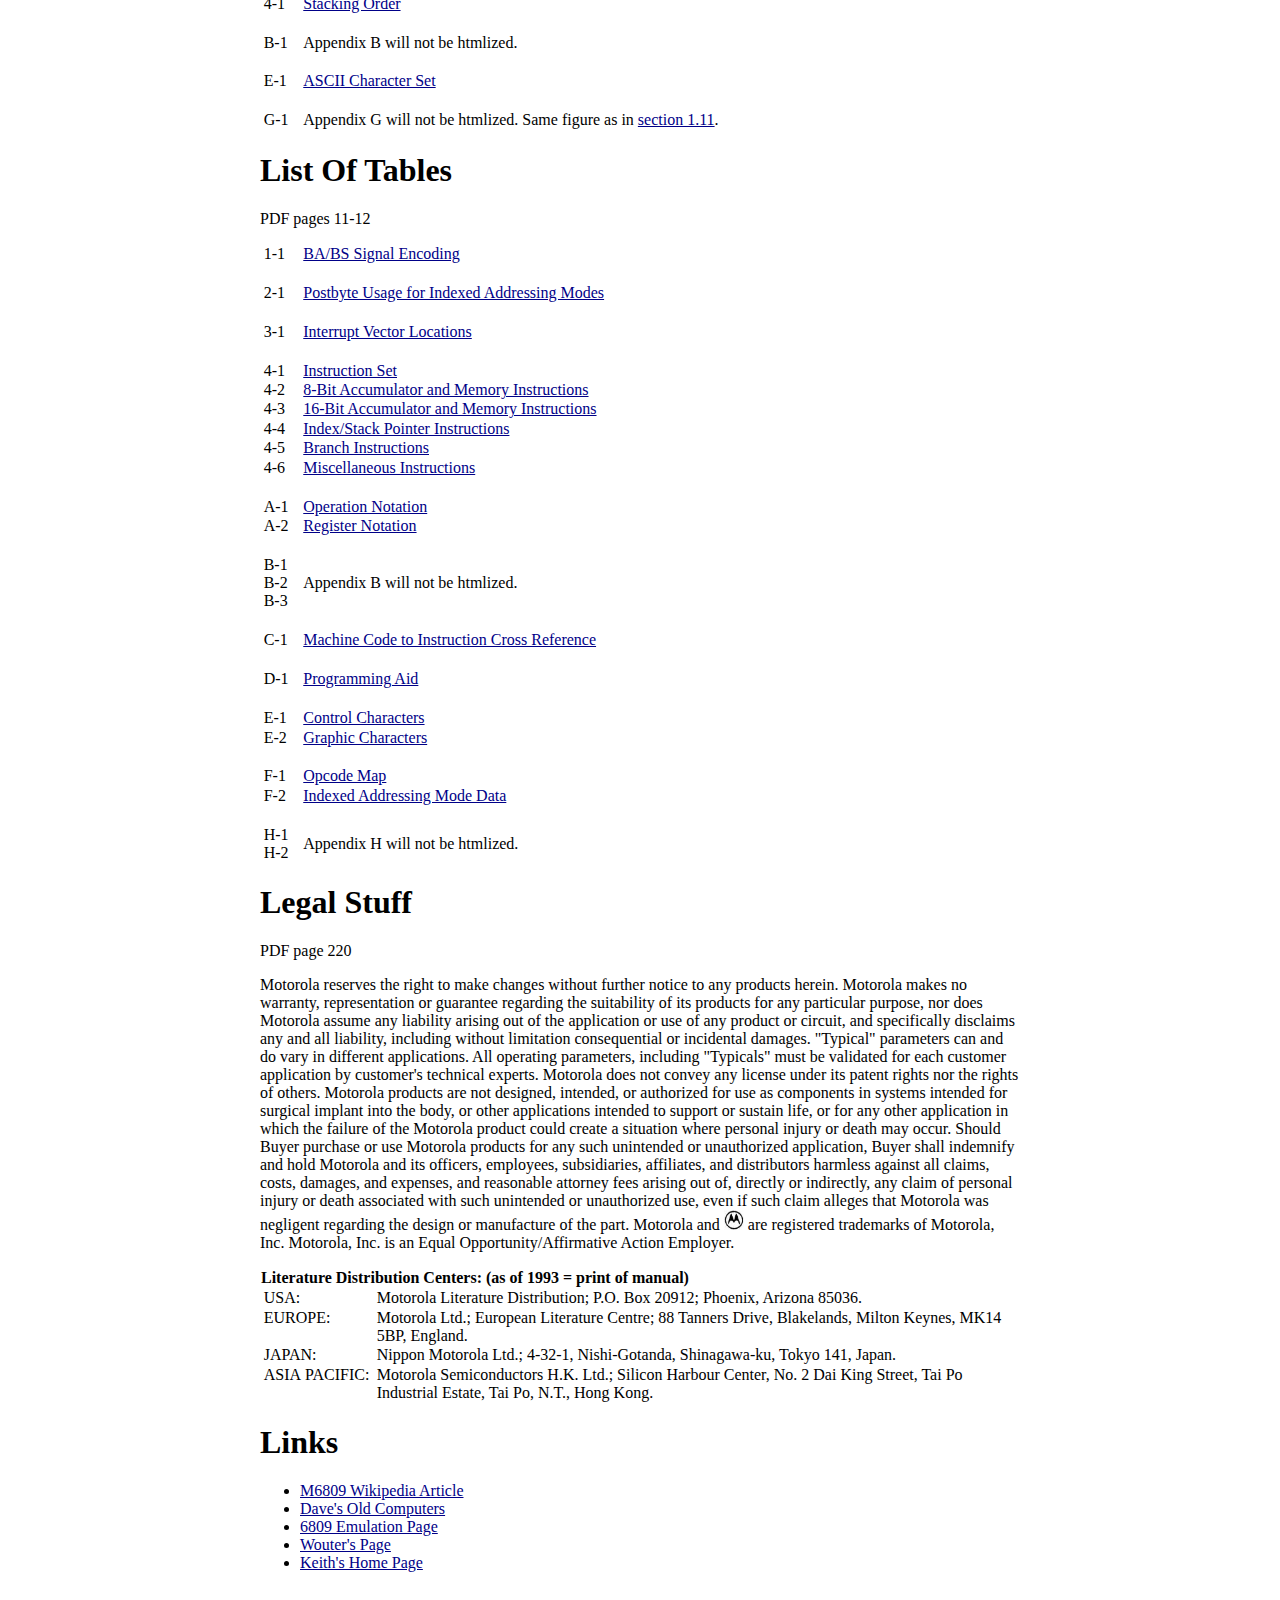
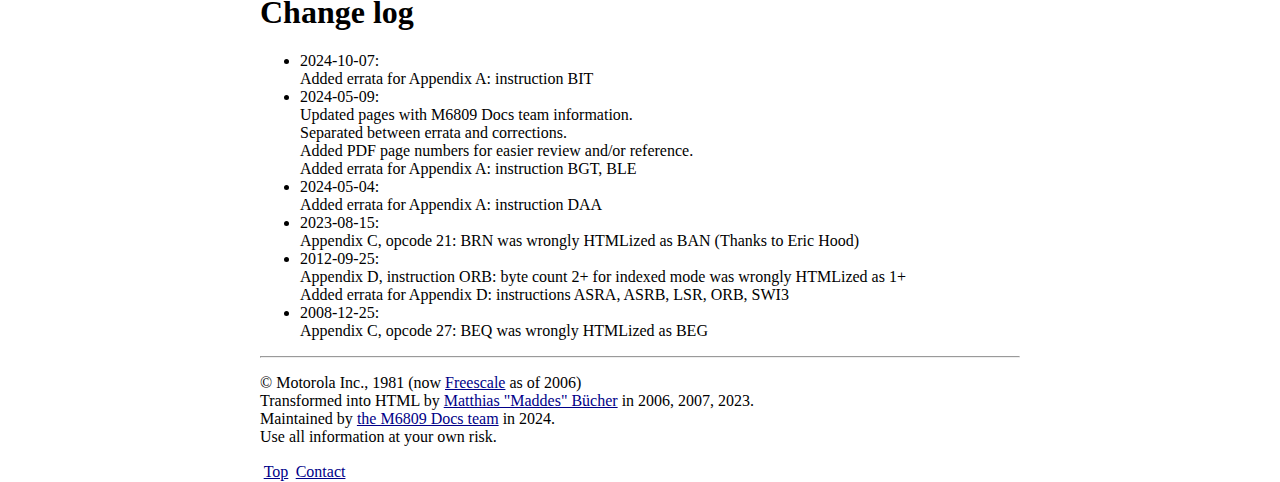
==== commit 10572082: "Update changelog timestamp, add missing errata format for BIT, add ssh signature public key" ====
--- a/index.htm
+++ b/index.htm
@@ -19,7 +19,7 @@
 <p>Original Issue: March 1, 1981<br>
 Reprinted: May 1983</p>
 
-<p>Last update: <a href="#changelog">2024-05-09</a></p>
+<p>Last update: <a href="#changelog">2024-10-07</a></p>
 
 <ul>
   <li><a href="#foreword">Foreword</a></li>
